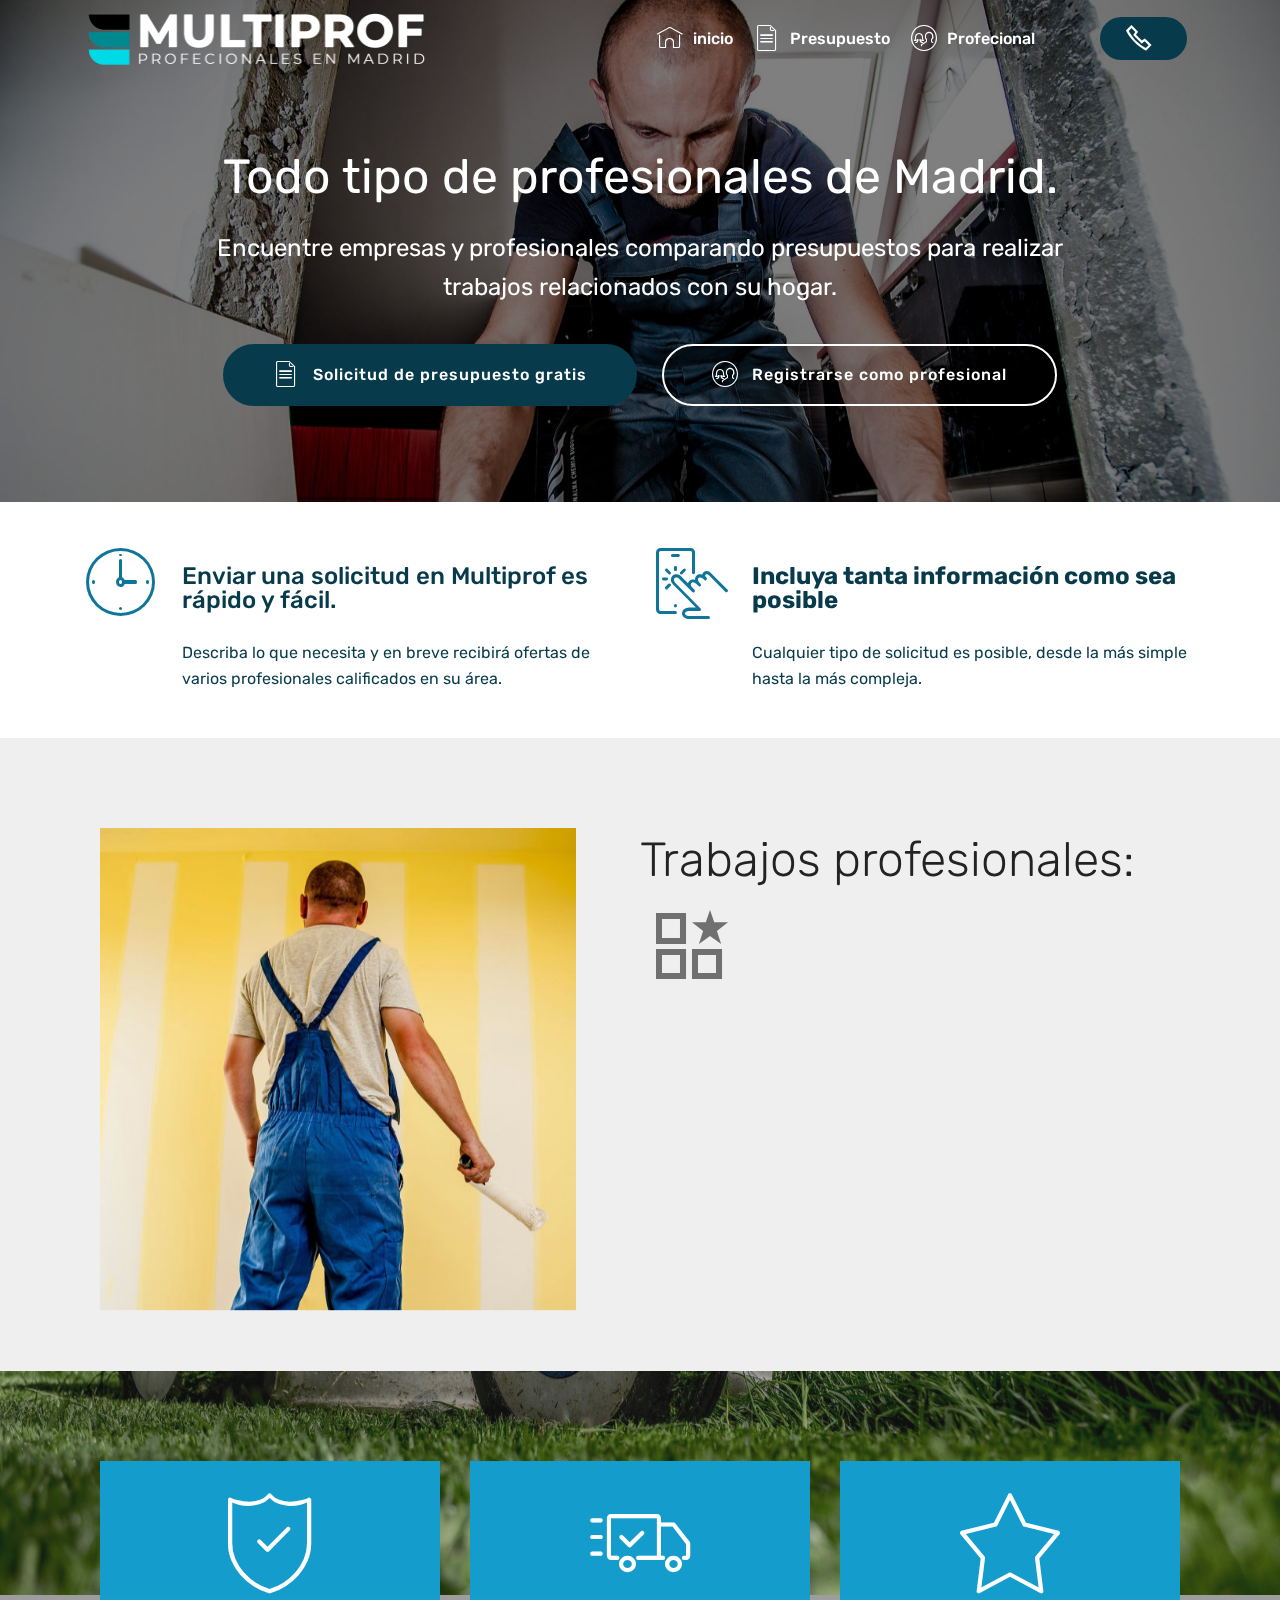
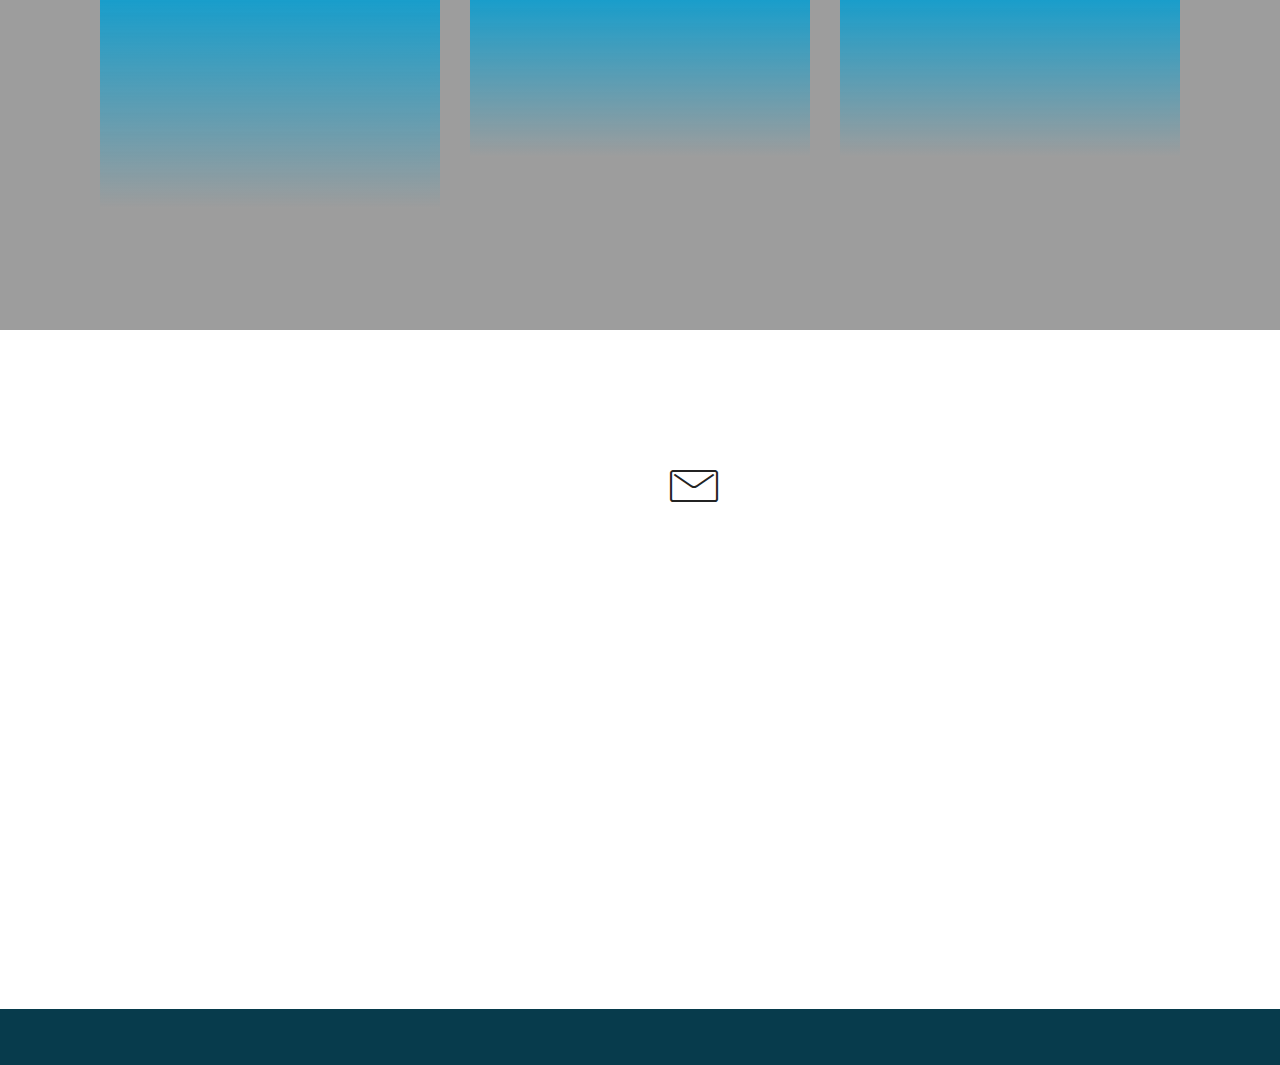
==== index.html @ d4f6ae29 "create github pages" ====
<!DOCTYPE html>
<html >
<head>
  <!-- Site made with Mobirise Website Builder v4.8.6, https://mobirise.com -->
  <meta charset="UTF-8">
  <meta http-equiv="X-UA-Compatible" content="IE=edge">
  <meta name="generator" content="Mobirise v4.8.6, mobirise.com">
  <meta name="viewport" content="width=device-width, initial-scale=1, minimum-scale=1">
  <link rel="shortcut icon" href="assets/images/white-multiprof-708x122.png" type="image/x-icon">
  <meta name="description" content="">
  <title>index</title>
  <link rel="stylesheet" href="assets/web/assets/mobirise-icons2/mobirise2.css">
  <link rel="stylesheet" href="assets/web/assets/mobirise-icons/mobirise-icons.css">
  <link rel="stylesheet" href="assets/tether/tether.min.css">
  <link rel="stylesheet" href="assets/bootstrap/css/bootstrap.min.css">
  <link rel="stylesheet" href="assets/bootstrap/css/bootstrap-grid.min.css">
  <link rel="stylesheet" href="assets/bootstrap/css/bootstrap-reboot.min.css">
  <link rel="stylesheet" href="assets/dropdown/css/style.css">
  <link rel="stylesheet" href="assets/animatecss/animate.min.css">
  <link rel="stylesheet" href="assets/theme/css/style.css">
  <link rel="stylesheet" href="assets/mobirise/css/mbr-additional.css" type="text/css">
  
  
  
</head>
<body>
  <section class="menu cid-ravF8zpyHL" once="menu" id="menu1-9">

    

    <nav class="navbar navbar-expand beta-menu navbar-dropdown align-items-center navbar-toggleable-sm bg-color transparent">
        <button class="navbar-toggler navbar-toggler-right" type="button" data-toggle="collapse" data-target="#navbarSupportedContent" aria-controls="navbarSupportedContent" aria-expanded="false" aria-label="Toggle navigation">
            <div class="hamburger">
                <span></span>
                <span></span>
                <span></span>
                <span></span>
            </div>
        </button>
        <div class="menu-logo">
            <div class="navbar-brand">
                <span class="navbar-logo">
                    <a href="index.html">
                         <img src="assets/images/white-multiprof-708x122.png" alt="Mobirise" title="" style="height: 3.8rem;">
                    </a>
                </span>
                
            </div>
        </div>
        <div class="collapse navbar-collapse" id="navbarSupportedContent">
            <ul class="navbar-nav nav-dropdown" data-app-modern-menu="true"><li class="nav-item">
                    <a class="nav-link link text-white display-4" href="index.html">
                        <span class="mbri-home mbr-iconfont mbr-iconfont-btn"></span>
                        inicio</a>
                </li>
                <li class="nav-item">
                    <a class="nav-link link text-white display-4" href="presupuesto.html"><span class="mbri-file mbr-iconfont mbr-iconfont-btn"></span>
                        Presupuesto</a>
                </li><li class="nav-item"><a class="nav-link link text-white display-4" href="page2.html"><span class="mbri-users mbr-iconfont mbr-iconfont-btn"></span>
                        Profecional</a></li><li class="nav-item"><a class="nav-link link text-white display-4" href="https://mobirise.co">
                        </a></li><li class="nav-item"><a class="nav-link link text-white display-4" href="https://mobirise.co">
                        </a></li></ul>
            <div class="navbar-buttons mbr-section-btn"><a class="btn btn-sm btn-primary display-4" href="tel:+34667528839"><span class="mobi-mbri mobi-mbri-phone mbr-iconfont mbr-iconfont-btn"></span></a></div>
        </div>
    </nav>
</section>

<section class="engine"><a href="https://mobirise.info/f">simple website maker</a></section><section class="header1 cid-ravFiZVpoq mbr-parallax-background" id="header1-a">

    

    <div class="mbr-overlay" style="opacity: 0.5; background-color: rgb(0, 0, 0);">
    </div>

    <div class="container">
        <div class="row justify-content-md-center">
            <div class="mbr-white col-md-10">
                <h1 class="mbr-section-title align-center mbr-bold pb-3 mbr-fonts-style display-2"><div><span style="font-weight: normal;"><br></span></div><div><span style="font-weight: normal;">Todo tipo de profesionales de Madrid.</span></div></h1>
                
                <p class="mbr-text align-center pb-3 mbr-fonts-style display-5">Encuentre empresas y profesionales comparando presupuestos para realizar trabajos relacionados con su hogar.<br></p>
                <div class="mbr-section-btn align-center"><a class="btn btn-md btn-primary display-4" href="presupuesto.html"><span class="mbri-file mbr-iconfont mbr-iconfont-btn"></span>
                        Solicitud de presupuesto gratis</a>
                    <a class="btn btn-md btn-white-outline display-4" href="page2.html"><span class="mbri-users mbr-iconfont mbr-iconfont-btn"></span>Registrarse como profesional</a></div>
            </div>
        </div>
    </div>

</section>

<section class="features9 cid-ravZi5oz37" id="features9-h">

    

    
    <div class="container">
        <div class="row justify-content-center">
            <div class="card p-3 col-12 col-md-6">
                <div class="media-container-row">
                    <div class="card-img pr-2">
                        <span class="mbr-iconfont mbri-clock" style="color: rgb(15, 118, 153); fill: rgb(15, 118, 153);"></span>
                    </div>
                    <div class="card-box">
                        <h4 class="card-title py-3 mbr-fonts-style display-5">Enviar una solicitud en Multiprof es rápido y fácil.&nbsp;</h4>
                        <p class="mbr-text mbr-fonts-style display-7">Describa lo que necesita y en breve recibirá ofertas de varios profesionales calificados en su área.&nbsp;<br></p>
                    </div>
                </div>
            </div>

            <div class="card p-3 col-12 col-md-6">
                <div class="media-container-row">
                    <div class="card-img pr-2">
                        <span class="mbr-iconfont mbri-touch" style="color: rgb(15, 118, 153); fill: rgb(15, 118, 153);"></span>
                    </div>
                    <div class="card-box">
                        <h4 class="card-title py-3 mbr-fonts-style display-5"><strong>Incluya tanta información como sea posible</strong></h4>
                        <p class="mbr-text mbr-fonts-style display-7">Cualquier tipo de solicitud es posible, desde la más simple hasta la más compleja.&nbsp;<br></p>
                    </div>
                </div>
            </div>

            

            
        </div>
    </div>
</section>

<section class="features11 cid-ravZlpnVxg" id="features11-i">

    

    

    <div class="container">   
        <div class="col-md-12">
            <div class="media-container-row">
                <div class="mbr-figure" style="width: 50%;">
                    <img src="assets/images/mbr-952x615.jpg" alt="Mobirise" title="">
                </div>
                <div class=" align-left aside-content">
                    <h2 class="mbr-title pt-2 mbr-fonts-style display-2">Trabajos profesionales:</h2>
                    <div class="mbr-section-text">
                        
                    </div>

                    <div class="block-content">
                        <div class="card p-3 pr-3">
                            <div class="media">
                                <div class=" align-self-center card-img pb-3">
                                    <span class="mbr-iconfont mobi-mbri-features mobi-mbri"></span>
                                </div>     
                                <div class="media-body">
                                    <h4 class="card-title mbr-fonts-style display-7">Encuentra al profecional indicado en:</h4>
                                </div>
                            </div>                

                            <div class="card-box">
                                <p class="block-text mbr-fonts-style display-4">- Alarmas antirrobo y videovigilancia.<br>- Cuarto de baño<br>- Cartongessista<br>- Cocina<br>- Demolición<br>- Construcción<br>- Electricista<br>- Carpintero<br>- Jardinero<br>- Pintor<br>- Accesorios y ventanas<br>- Aislamiento<br>- Piso<br>- Renovación de fachadas<br>- Reparacion de techos<br>- Tapicero<br>- Termoidraulica<br></p>
                            </div>
                        </div>

                        
                    </div>
                </div>
            </div>
        </div> 
    </div>          
</section>

<section class="features8 cid-raBNywksFl mbr-parallax-background" id="features8-p">

    

    <div class="mbr-overlay" style="opacity: 0.4; background-color: rgb(35, 35, 35);">
    </div>

    <div class="container">
        <div class="media-container-row">

            <div class="card  col-12 col-md-6 col-lg-4">
                <div class="card-img">
                    <span class="mbr-iconfont mbri-protect"></span>
                </div>
                <div class="card-box align-center">
                    <h4 class="card-title mbr-fonts-style display-7">
                        Profesional</h4>
                    <p class="mbr-text mbr-fonts-style display-7">
                       Los profesionales son cuidadosamente seleccionados por su seriedad en la realización del trabajo.</p>
                    
                </div>
            </div>

            <div class="card  col-12 col-md-6 col-lg-4">
                <div class="card-img">
                    <span class="mbr-iconfont mbri-delivery"></span>
                </div>
                <div class="card-box align-center">
                    <h4 class="card-title mbr-fonts-style display-7">
                        Confiable</h4>
                    <p class="mbr-text mbr-fonts-style display-7">
                       Los profesionales serán elegidos por el máximo de confianza y seriedad.</p>
                    
                </div>
            </div>

            <div class="card  col-12 col-md-6 col-lg-4">
                <div class="card-img">
                    <span class="mbr-iconfont mbri-star"></span>
                </div>
                <div class="card-box align-center">
                    <h4 class="card-title mbr-fonts-style display-7">
                        Rápido</h4>
                    <p class="mbr-text mbr-fonts-style display-7">
                       El trabajo a realizar en el menor tiempo posible.</p>
                    
                </div>
            </div>

            
        </div>
    </div>
</section>

<section class="mbr-section form4 cid-raBNIhVl1e" id="form4-q">

    

    
    <div class="container">
        <div class="row">
            <div class="col-md-6">
                <div class="google-map"><iframe frameborder="0" style="border:0" src="https://www.google.com/maps/embed/v1/place?key=AIzaSyA0Dx_boXQiwvdz8sJHoYeZNVTdoWONYkU&amp;q=place_id:ChIJpSqYjtSJQQ0RJ4TZ8tVjGpc" allowfullscreen=""></iframe></div>
            </div>
            <div class="col-md-6">
                <h2 class="pb-3 align-left mbr-fonts-style display-2">
                    Contáctenos
                </h2>
                <div>
                    <div class="icon-block pb-3">
                        <span class="icon-block__icon">
                            <span class="mbri-letter mbr-iconfont"></span>
                        </span>
                        <h4 class="icon-block__title align-left mbr-fonts-style display-5">No dudes en contactar con nosotros.</h4>
                    </div>
                    <div class="icon-contacts pb-3">
                        <h5 class="align-left mbr-fonts-style display-7"><div><span style="color: inherit; font-size: 1rem;">Listo para ofertas!</span><br></div></h5>
                        <p class="mbr-text align-left mbr-fonts-style display-7">Teléfono: + (34) 667 528 839</p>
                    </div>
                </div>
                <div data-form-type="formoid">
                    <div data-form-alert="" hidden="">Gracias por rellenar el formulario!</div>
                    <form class="block mbr-form" action="https://mobirise.com/" method="post" data-form-title="Mobirise Form"><input type="hidden" name="email" data-form-email="true" value="nBAPAzqm36oYyO0JkZ1UBFR3EyObg1us1wJrKLKui6TzpTIpAREQIe6vHieNfJgqJj5d2EZneVnFyfc4P3wOmp6+SoF00QwFEa0c1LELG3ykVkNiEE/HsOOZInljk+P8">
                        <div class="row">
                            <div class="col-md-6 multi-horizontal" data-for="name">
                                <input type="text" class="form-control input" name="name" data-form-field="Name" placeholder="Nombre" required="" id="name-form4-q">
                            </div>
                            <div class="col-md-6 multi-horizontal" data-for="phone">
                                <input type="text" class="form-control input" name="phone" data-form-field="Phone" placeholder="Teléfono" required="" id="phone-form4-q">
                            </div>
                            <div class="col-md-12" data-for="email">
                                <input type="text" class="form-control input" name="email" data-form-field="Email" placeholder="Email" required="" id="email-form4-q">
                            </div>
                            <div class="col-md-12" data-for="message">
                                <textarea class="form-control input" name="message" rows="3" data-form-field="Message" placeholder="Mensaje" style="resize:none" id="message-form4-q"></textarea>
                            </div>
                            <div class="input-group-btn col-md-12" style="margin-top: 10px;"><button href="" type="submit" class="btn btn-primary btn-form display-4">CONTACTAR</button></div>
                        </div>
                    </form>
                </div>
            </div>
        </div>
    </div>
</section>

<section once="" class="cid-raBROxVXoE" id="footer6-r">

    

    

    <div class="container">
        <div class="media-container-row align-center mbr-white">
            <div class="col-12">
                <p class="mbr-text mb-0 mbr-fonts-style display-7">
                    © Copyright 2019 MILTIPROF Madrid - Todos los derechos reservados.</p>
            </div>
        </div>
    </div>
</section>


  <script src="assets/web/assets/jquery/jquery.min.js"></script>
  <script src="assets/popper/popper.min.js"></script>
  <script src="assets/tether/tether.min.js"></script>
  <script src="assets/bootstrap/js/bootstrap.min.js"></script>
  <script src="assets/dropdown/js/script.min.js"></script>
  <script src="assets/touchswipe/jquery.touch-swipe.min.js"></script>
  <script src="assets/viewportchecker/jquery.viewportchecker.js"></script>
  <script src="assets/parallax/jarallax.min.js"></script>
  <script src="assets/smoothscroll/smooth-scroll.js"></script>
  <script src="assets/theme/js/script.js"></script>
  <script src="assets/formoid/formoid.min.js"></script>
  
  
  <input name="animation" type="hidden">
   <div id="scrollToTop" class="scrollToTop mbr-arrow-up"><a style="text-align: center;"><i></i></a></div>
  </body>
</html>
---- assets/web/assets/mobirise-icons2/mobirise2.css ----
@font-face {
  font-family: 'Moririse2';
  src:  url('mobirise2.eot?f2bix4');
  src:  url('mobirise2.eot?f2bix4#iefix') format('embedded-opentype'),
    url('mobirise2.ttf?f2bix4') format('truetype'),
    url('mobirise2.woff?f2bix4') format('woff'),
    url('mobirise2.svg?f2bix4#mobirise2') format('svg');
  font-weight: normal;
  font-style: normal;
}

[class^="mobi-"], [class*=" mobi-"] {
  /* use !important to prevent issues with browser extensions that change fonts */
  font-family: 'Moririse2' !important;
  speak: none;
  font-style: normal;
  font-weight: normal;
  font-variant: normal;
  text-transform: none;
  line-height: 1;

  /* Better Font Rendering =========== */
  -webkit-font-smoothing: antialiased;
  -moz-osx-font-smoothing: grayscale;
}

.mobi-mbri-add-submenu:before {
  content: "\e900";
}
.mobi-mbri-alert:before {
  content: "\e901";
}
.mobi-mbri-align-center:before {
  content: "\e902";
}
.mobi-mbri-align-justify:before {
  content: "\e903";
}
.mobi-mbri-align-left:before {
  content: "\e904";
}
.mobi-mbri-align-right:before {
  content: "\e905";
}
.mobi-mbri-android:before {
  content: "\e906";
}
.mobi-mbri-apple:before {
  content: "\e907";
}
.mobi-mbri-arrow-down:before {
  content: "\e908";
}
.mobi-mbri-arrow-next:before {
  content: "\e909";
}
.mobi-mbri-arrow-prev:before {
  content: "\e90a";
}
.mobi-mbri-arrow-up:before {
  content: "\e90b";
}
.mobi-mbri-bold:before {
  content: "\e90c";
}
.mobi-mbri-bookmark:before {
  content: "\e90d";
}
.mobi-mbri-bootstrap:before {
  content: "\e90e";
}
.mobi-mbri-briefcase:before {
  content: "\e90f";
}
.mobi-mbri-browse:before {
  content: "\e910";
}
.mobi-mbri-bulleted-list:before {
  content: "\e911";
}
.mobi-mbri-calendar:before {
  content: "\e912";
}
.mobi-mbri-camera:before {
  content: "\e913";
}
.mobi-mbri-cart-add:before {
  content: "\e914";
}
.mobi-mbri-cart-full:before {
  content: "\e915";
}
.mobi-mbri-cash:before {
  content: "\e916";
}
.mobi-mbri-change-style:before {
  content: "\e917";
}
.mobi-mbri-chat:before {
  content: "\e918";
}
.mobi-mbri-clock:before {
  content: "\e919";
}
.mobi-mbri-close:before {
  content: "\e91a";
}
.mobi-mbri-cloud:before {
  content: "\e91b";
}
.mobi-mbri-code:before {
  content: "\e91c";
}
.mobi-mbri-contact-form:before {
  content: "\e91d";
}
.mobi-mbri-credit-card:before {
  content: "\e91e";
}
.mobi-mbri-cursor-click:before {
  content: "\e91f";
}
.mobi-mbri-cust-feedback:before {
  content: "\e920";
}
.mobi-mbri-database:before {
  content: "\e921";
}
.mobi-mbri-delivery:before {
  content: "\e922";
}
.mobi-mbri-desktop:before {
  content: "\e923";
}
.mobi-mbri-devices:before {
  content: "\e924";
}
.mobi-mbri-down:before {
  content: "\e925";
}
.mobi-mbri-download-2:before {
  content: "\e926";
}
.mobi-mbri-download:before {
  content: "\e927";
}
.mobi-mbri-drag-n-drop-2:before {
  content: "\e928";
}
.mobi-mbri-drag-n-drop:before {
  content: "\e929";
}
.mobi-mbri-edit-2:before {
  content: "\e92a";
}
.mobi-mbri-edit:before {
  content: "\e92b";
}
.mobi-mbri-error:before {
  content: "\e92c";
}
.mobi-mbri-extension:before {
  content: "\e92d";
}
.mobi-mbri-features:before {
  content: "\e92e";
}
.mobi-mbri-file:before {
  content: "\e92f";
}
.mobi-mbri-flag:before {
  content: "\e930";
}
.mobi-mbri-folder:before {
  content: "\e931";
}
.mobi-mbri-gift:before {
  content: "\e932";
}
.mobi-mbri-github:before {
  content: "\e933";
}
.mobi-mbri-globe-2:before {
  content: "\e934";
}
.mobi-mbri-globe:before {
  content: "\e935";
}
.mobi-mbri-growing-chart:before {
  content: "\e936";
}
.mobi-mbri-hearth:before {
  content: "\e937";
}
.mobi-mbri-help:before {
  content: "\e938";
}
.mobi-mbri-home:before {
  content: "\e939";
}
.mobi-mbri-hot-cup:before {
  content: "\e93a";
}
.mobi-mbri-idea:before {
  content: "\e93b";
}
.mobi-mbri-image-gallery:before {
  content: "\e93c";
}
.mobi-mbri-image-slider:before {
  content: "\e93d";
}
.mobi-mbri-info:before {
  content: "\e93e";
}
.mobi-mbri-italic:before {
  content: "\e93f";
}
.mobi-mbri-key:before {
  content: "\e940";
}
.mobi-mbri-laptop:before {
  content: "\e941";
}
.mobi-mbri-layers:before {
  content: "\e942";
}
.mobi-mbri-left-right:before {
  content: "\e943";
}
.mobi-mbri-left:before {
  content: "\e944";
}
.mobi-mbri-letter:before {
  content: "\e945";
}
.mobi-mbri-like:before {
  content: "\e946";
}
.mobi-mbri-link:before {
  content: "\e947";
}
.mobi-mbri-lock:before {
  content: "\e948";
}
.mobi-mbri-login:before {
  content: "\e949";
}
.mobi-mbri-logout:before {
  content: "\e94a";
}
.mobi-mbri-magic-stick:before {
  content: "\e94b";
}
.mobi-mbri-map-pin:before {
  content: "\e94c";
}
.mobi-mbri-menu:before {
  content: "\e94d";
}
.mobi-mbri-mobile-2:before {
  content: "\e94e";
}
.mobi-mbri-mobile-horizontal:before {
  content: "\e94f";
}
.mobi-mbri-mobile:before {
  content: "\e950";
}
.mobi-mbri-mobirise:before {
  content: "\e951";
}
.mobi-mbri-more-horizontal:before {
  content: "\e952";
}
.mobi-mbri-more-vertical:before {
  content: "\e953";
}
.mobi-mbri-music:before {
  content: "\e954";
}
.mobi-mbri-new-file:before {
  content: "\e955";
}
.mobi-mbri-numbered-list:before {
  content: "\e956";
}
.mobi-mbri-opened-folder:before {
  content: "\e957";
}
.mobi-mbri-pages:before {
  content: "\e958";
}
.mobi-mbri-paper-plane:before {
  content: "\e959";
}
.mobi-mbri-paperclip:before {
  content: "\e95a";
}
.mobi-mbri-phone:before {
  content: "\e95b";
}
.mobi-mbri-photo:before {
  content: "\e95c";
}
.mobi-mbri-photos:before {
  content: "\e95d";
}
.mobi-mbri-pin:before {
  content: "\e95e";
}
.mobi-mbri-play:before {
  content: "\e95f";
}
.mobi-mbri-plus:before {
  content: "\e960";
}
.mobi-mbri-preview:before {
  content: "\e961";
}
.mobi-mbri-print:before {
  content: "\e962";
}
.mobi-mbri-protect:before {
  content: "\e963";
}
.mobi-mbri-question:before {
  content: "\e964";
}
.mobi-mbri-quote-left:before {
  content: "\e965";
}
.mobi-mbri-quote-right:before {
  content: "\e966";
}
.mobi-mbri-redo:before {
  content: "\e967";
}
.mobi-mbri-refresh:before {
  content: "\e968";
}
.mobi-mbri-responsive-2:before {
  content: "\e969";
}
.mobi-mbri-responsive:before {
  content: "\e96a";
}
.mobi-mbri-right:before {
  content: "\e96b";
}
.mobi-mbri-rocket:before {
  content: "\e96c";
}
.mobi-mbri-sad-face:before {
  content: "\e96d";
}
.mobi-mbri-sale:before {
  content: "\e96e";
}
.mobi-mbri-save:before {
  content: "\e96f";
}
.mobi-mbri-search:before {
  content: "\e970";
}
.mobi-mbri-setting-2:before {
  content: "\e971";
}
.mobi-mbri-setting-3:before {
  content: "\e972";
}
.mobi-mbri-setting:before {
  content: "\e973";
}
.mobi-mbri-share:before {
  content: "\e974";
}
.mobi-mbri-shopping-bag:before {
  content: "\e975";
}
.mobi-mbri-shopping-basket:before {
  content: "\e976";
}
.mobi-mbri-shopping-cart:before {
  content: "\e977";
}
.mobi-mbri-sites:before {
  content: "\e978";
}
.mobi-mbri-smile-face:before {
  content: "\e979";
}
.mobi-mbri-speed:before {
  content: "\e97a";
}
.mobi-mbri-star:before {
  content: "\e97b";
}
.mobi-mbri-success:before {
  content: "\e97c";
}
.mobi-mbri-sun:before {
  content: "\e97d";
}
.mobi-mbri-sun2:before {
  content: "\e97e";
}
.mobi-mbri-tablet-vertical:before {
  content: "\e97f";
}
.mobi-mbri-tablet:before {
  content: "\e980";
}
.mobi-mbri-target:before {
  content: "\e981";
}
.mobi-mbri-timer:before {
  content: "\e982";
}
.mobi-mbri-to-ftp:before {
  content: "\e983";
}
.mobi-mbri-to-local-drive:before {
  content: "\e984";
}
.mobi-mbri-touch-swipe:before {
  content: "\e985";
}
.mobi-mbri-touch:before {
  content: "\e986";
}
.mobi-mbri-trash:before {
  content: "\e987";
}
.mobi-mbri-underline:before {
  content: "\e988";
}
.mobi-mbri-undo:before {
  content: "\e989";
}
.mobi-mbri-unlink:before {
  content: "\e98a";
}
.mobi-mbri-unlock:before {
  content: "\e98b";
}
.mobi-mbri-up-down:before {
  content: "\e98c";
}
.mobi-mbri-up:before {
  content: "\e98d";
}
.mobi-mbri-update:before {
  content: "\e98e";
}
.mobi-mbri-upload-2:before {
  content: "\e98f";
}
.mobi-mbri-upload:before {
  content: "\e990";
}
.mobi-mbri-user-2:before {
  content: "\e991";
}
.mobi-mbri-user:before {
  content: "\e992";
}
.mobi-mbri-users:before {
  content: "\e993";
}
.mobi-mbri-video-play:before {
  content: "\e994";
}
.mobi-mbri-video:before {
  content: "\e995";
}
.mobi-mbri-watch:before {
  content: "\e996";
}
.mobi-mbri-website-theme-2:before {
  content: "\e997";
}
.mobi-mbri-website-theme:before {
  content: "\e998";
}
.mobi-mbri-wifi:before {
  content: "\e999";
}
.mobi-mbri-windows:before {
  content: "\e99a";
}
.mobi-mbri-zoom-in:before {
  content: "\e99b";
}
.mobi-mbri-zoom-out:before {
  content: "\e99c";
}
---- assets/web/assets/mobirise-icons/mobirise-icons.css ----
@font-face {
  font-family: 'MobiriseIcons';
  src:  url('mobirise-icons.eot?spat4u');
  src:  url('mobirise-icons.eot?spat4u#iefix') format('embedded-opentype'),
    url('mobirise-icons.ttf?spat4u') format('truetype'),
    url('mobirise-icons.woff?spat4u') format('woff'),
    url('mobirise-icons.svg?spat4u#MobiriseIcons') format('svg');
  font-weight: normal;
  font-style: normal;
}

[class^="mbri-"], [class*=" mbri-"] {
  /* use !important to prevent issues with browser extensions that change fonts */
  font-family: MobiriseIcons !important;
  speak: none;
  font-style: normal;
  font-weight: normal;
  font-variant: normal;
  text-transform: none;
  line-height: 1;

  /* Better Font Rendering =========== */
  -webkit-font-smoothing: antialiased;
  -moz-osx-font-smoothing: grayscale;
}

.mbri-add-submenu:before {
  content: "\e900";
}
.mbri-alert:before {
  content: "\e901";
}
.mbri-align-center:before {
  content: "\e902";
}
.mbri-align-justify:before {
  content: "\e903";
}
.mbri-align-left:before {
  content: "\e904";
}
.mbri-align-right:before {
  content: "\e905";
}
.mbri-android:before {
  content: "\e906";
}
.mbri-apple:before {
  content: "\e907";
}
.mbri-arrow-down:before {
  content: "\e908";
}
.mbri-arrow-next:before {
  content: "\e909";
}
.mbri-arrow-prev:before {
  content: "\e90a";
}
.mbri-arrow-up:before {
  content: "\e90b";
}
.mbri-bold:before {
  content: "\e90c";
}
.mbri-bookmark:before {
  content: "\e90d";
}
.mbri-bootstrap:before {
  content: "\e90e";
}
.mbri-briefcase:before {
  content: "\e90f";
}
.mbri-browse:before {
  content: "\e910";
}
.mbri-bulleted-list:before {
  content: "\e911";
}
.mbri-calendar:before {
  content: "\e912";
}
.mbri-camera:before {
  content: "\e913";
}
.mbri-cart-add:before {
  content: "\e914";
}
.mbri-cart-full:before {
  content: "\e915";
}
.mbri-cash:before {
  content: "\e916";
}
.mbri-change-style:before {
  content: "\e917";
}
.mbri-chat:before {
  content: "\e918";
}
.mbri-clock:before {
  content: "\e919";
}
.mbri-close:before {
  content: "\e91a";
}
.mbri-cloud:before {
  content: "\e91b";
}
.mbri-code:before {
  content: "\e91c";
}
.mbri-contact-form:before {
  content: "\e91d";
}
.mbri-credit-card:before {
  content: "\e91e";
}
.mbri-cursor-click:before {
  content: "\e91f";
}
.mbri-cust-feedback:before {
  content: "\e920";
}
.mbri-database:before {
  content: "\e921";
}
.mbri-delivery:before {
  content: "\e922";
}
.mbri-desktop:before {
  content: "\e923";
}
.mbri-devices:before {
  content: "\e924";
}
.mbri-down:before {
  content: "\e925";
}
.mbri-download:before {
  content: "\e989";
}
.mbri-drag-n-drop:before {
  content: "\e927";
}
.mbri-drag-n-drop2:before {
  content: "\e928";
}
.mbri-edit:before {
  content: "\e929";
}
.mbri-edit2:before {
  content: "\e92a";
}
.mbri-error:before {
  content: "\e92b";
}
.mbri-extension:before {
  content: "\e92c";
}
.mbri-features:before {
  content: "\e92d";
}
.mbri-file:before {
  content: "\e92e";
}
.mbri-flag:before {
  content: "\e92f";
}
.mbri-folder:before {
  content: "\e930";
}
.mbri-gift:before {
  content: "\e931";
}
.mbri-github:before {
  content: "\e932";
}
.mbri-globe:before {
  content: "\e933";
}
.mbri-globe-2:before {
  content: "\e934";
}
.mbri-growing-chart:before {
  content: "\e935";
}
.mbri-hearth:before {
  content: "\e936";
}
.mbri-help:before {
  content: "\e937";
}
.mbri-home:before {
  content: "\e938";
}
.mbri-hot-cup:before {
  content: "\e939";
}
.mbri-idea:before {
  content: "\e93a";
}
.mbri-image-gallery:before {
  content: "\e93b";
}
.mbri-image-slider:before {
  content: "\e93c";
}
.mbri-info:before {
  content: "\e93d";
}
.mbri-italic:before {
  content: "\e93e";
}
.mbri-key:before {
  content: "\e93f";
}
.mbri-laptop:before {
  content: "\e940";
}
.mbri-layers:before {
  content: "\e941";
}
.mbri-left-right:before {
  content: "\e942";
}
.mbri-left:before {
  content: "\e943";
}
.mbri-letter:before {
  content: "\e944";
}
.mbri-like:before {
  content: "\e945";
}
.mbri-link:before {
  content: "\e946";
}
.mbri-lock:before {
  content: "\e947";
}
.mbri-login:before {
  content: "\e948";
}
.mbri-logout:before {
  content: "\e949";
}
.mbri-magic-stick:before {
  content: "\e94a";
}
.mbri-map-pin:before {
  content: "\e94b";
}
.mbri-menu:before {
  content: "\e94c";
}
.mbri-mobile:before {
  content: "\e94d";
}
.mbri-mobile2:before {
  content: "\e94e";
}
.mbri-mobirise:before {
  content: "\e94f";
}
.mbri-more-horizontal:before {
  content: "\e950";
}
.mbri-more-vertical:before {
  content: "\e951";
}
.mbri-music:before {
  content: "\e952";
}
.mbri-new-file:before {
  content: "\e953";
}
.mbri-numbered-list:before {
  content: "\e954";
}
.mbri-opened-folder:before {
  content: "\e955";
}
.mbri-pages:before {
  content: "\e956";
}
.mbri-paper-plane:before {
  content: "\e957";
}
.mbri-paperclip:before {
  content: "\e958";
}
.mbri-photo:before {
  content: "\e959";
}
.mbri-photos:before {
  content: "\e95a";
}
.mbri-pin:before {
  content: "\e95b";
}
.mbri-play:before {
  content: "\e95c";
}
.mbri-plus:before {
  content: "\e95d";
}
.mbri-preview:before {
  content: "\e95e";
}
.mbri-print:before {
  content: "\e95f";
}
.mbri-protect:before {
  content: "\e960";
}
.mbri-question:before {
  content: "\e961";
}
.mbri-quote-left:before {
  content: "\e962";
}
.mbri-quote-right:before {
  content: "\e963";
}
.mbri-refresh:before {
  content: "\e964";
}
.mbri-responsive:before {
  content: "\e965";
}
.mbri-right:before {
  content: "\e966";
}
.mbri-rocket:before {
  content: "\e967";
}
.mbri-sad-face:before {
  content: "\e968";
}
.mbri-sale:before {
  content: "\e969";
}
.mbri-save:before {
  content: "\e96a";
}
.mbri-search:before {
  content: "\e96b";
}
.mbri-setting:before {
  content: "\e96c";
}
.mbri-setting2:before {
  content: "\e96d";
}
.mbri-setting3:before {
  content: "\e96e";
}
.mbri-share:before {
  content: "\e96f";
}
.mbri-shopping-bag:before {
  content: "\e970";
}
.mbri-shopping-basket:before {
  content: "\e971";
}
.mbri-shopping-cart:before {
  content: "\e972";
}
.mbri-sites:before {
  content: "\e973";
}
.mbri-smile-face:before {
  content: "\e974";
}
.mbri-speed:before {
  content: "\e975";
}
.mbri-star:before {
  content: "\e976";
}
.mbri-success:before {
  content: "\e977";
}
.mbri-sun:before {
  content: "\e978";
}
.mbri-sun2:before {
  content: "\e979";
}
.mbri-tablet:before {
  content: "\e97a";
}
.mbri-tablet-vertical:before {
  content: "\e97b";
}
.mbri-target:before {
  content: "\e97c";
}
.mbri-timer:before {
  content: "\e97d";
}
.mbri-to-ftp:before {
  content: "\e97e";
}
.mbri-to-local-drive:before {
  content: "\e97f";
}
.mbri-touch-swipe:before {
  content: "\e980";
}
.mbri-touch:before {
  content: "\e981";
}
.mbri-trash:before {
  content: "\e982";
}
.mbri-underline:before {
  content: "\e983";
}
.mbri-unlink:before {
  content: "\e984";
}
.mbri-unlock:before {
  content: "\e985";
}
.mbri-up-down:before {
  content: "\e986";
}
.mbri-up:before {
  content: "\e987";
}
.mbri-update:before {
  content: "\e988";
}
.mbri-upload:before {
 content: "\e926"; 
}
.mbri-user:before {
  content: "\e98a";
}
.mbri-user2:before {
  content: "\e98b";
}
.mbri-users:before {
  content: "\e98c";
}
.mbri-video:before {
  content: "\e98d";
}
.mbri-video-play:before {
  content: "\e98e";
}
.mbri-watch:before {
  content: "\e98f";
}
.mbri-website-theme:before {
  content: "\e990";
}
.mbri-wifi:before {
  content: "\e991";
}
.mbri-windows:before {
  content: "\e992";
}
.mbri-zoom-out:before {
  content: "\e993";
}
.mbri-redo:before {
  content: "\e994";
}
.mbri-undo:before {
  content: "\e995";
}
---- assets/dropdown/css/style.css ----
.navbar-dropdown {
  left: 0;
  padding: 0;
  position: absolute;
  right: 0;
  top: 0;
  transition: all 0.45s ease;
  z-index: 1030;
  background: #282828; }
  .navbar-dropdown .navbar-logo {
    margin-right: 0.8rem;
    transition: margin 0.3s ease-in-out;
    vertical-align: middle; }
    .navbar-dropdown .navbar-logo img {
      height: 3.125rem;
      transition: all 0.3s ease-in-out; }
    .navbar-dropdown .navbar-logo.mbr-iconfont {
      font-size: 3.125rem;
      line-height: 3.125rem; }
  .navbar-dropdown .navbar-caption {
    font-weight: 700;
    white-space: normal;
    vertical-align: -4px;
    line-height: 3.125rem !important; }
    .navbar-dropdown .navbar-caption, .navbar-dropdown .navbar-caption:hover {
      color: inherit;
      text-decoration: none; }
  .navbar-dropdown .mbr-iconfont + .navbar-caption {
    vertical-align: -1px; }
  .navbar-dropdown.navbar-fixed-top {
    position: fixed; }
  .navbar-dropdown .navbar-brand span {
    vertical-align: -4px; }
  .navbar-dropdown.bg-color.transparent {
    background: none; }
  .navbar-dropdown.navbar-short .navbar-brand {
    padding: 0.625rem 0; }
    .navbar-dropdown.navbar-short .navbar-brand span {
      vertical-align: -1px; }
  .navbar-dropdown.navbar-short .navbar-caption {
    line-height: 2.375rem !important;
    vertical-align: -2px; }
  .navbar-dropdown.navbar-short .navbar-logo {
    margin-right: 0.5rem; }
    .navbar-dropdown.navbar-short .navbar-logo img {
      height: 2.375rem; }
    .navbar-dropdown.navbar-short .navbar-logo.mbr-iconfont {
      font-size: 2.375rem;
      line-height: 2.375rem; }
  .navbar-dropdown.navbar-short .mbr-table-cell {
    height: 3.625rem; }
  .navbar-dropdown .navbar-close {
    left: 0.6875rem;
    position: fixed;
    top: 0.75rem;
    z-index: 1000; }
  .navbar-dropdown .hamburger-icon {
    content: "";
    display: inline-block;
    vertical-align: middle;
    width: 16px;
    -webkit-box-shadow: 0 -6px 0 1px #282828,0 0 0 1px #282828,0 6px 0 1px #282828;
    -moz-box-shadow: 0 -6px 0 1px #282828,0 0 0 1px #282828,0 6px 0 1px #282828;
    box-shadow: 0 -6px 0 1px #282828,0 0 0 1px #282828,0 6px 0 1px #282828; }

.dropdown-menu .dropdown-toggle[data-toggle="dropdown-submenu"]::after {
  border-bottom: 0.35em solid transparent;
  border-left: 0.35em solid;
  border-right: 0;
  border-top: 0.35em solid transparent;
  margin-left: 0.3rem; }

.dropdown-menu .dropdown-item:focus {
  outline: 0; }

.nav-dropdown {
  font-size: 0.75rem;
  font-weight: 500;
  height: auto !important; }
  .nav-dropdown .nav-btn {
    padding-left: 1rem; }
  .nav-dropdown .link {
    margin: .667em 1.667em;
    font-weight: 500;
    padding: 0;
    transition: color .2s ease-in-out; }
    .nav-dropdown .link.dropdown-toggle {
      margin-right: 2.583em; }
      .nav-dropdown .link.dropdown-toggle::after {
        margin-left: .25rem;
        border-top: 0.35em solid;
        border-right: 0.35em solid transparent;
        border-left: 0.35em solid transparent;
        border-bottom: 0; }
      .nav-dropdown .link.dropdown-toggle[aria-expanded="true"] {
        margin: 0;
        padding: 0.667em 3.263em  0.667em 1.667em; }
  .nav-dropdown .link::after,
  .nav-dropdown .dropdown-item::after {
    color: inherit; }
  .nav-dropdown .btn {
    font-size: 0.75rem;
    font-weight: 700;
    letter-spacing: 0;
    margin-bottom: 0;
    padding-left: 1.25rem;
    padding-right: 1.25rem; }
  .nav-dropdown .dropdown-menu {
    border-radius: 0;
    border: 0;
    left: 0;
    margin: 0;
    padding-bottom: 1.25rem;
    padding-top: 1.25rem;
    position: relative; }
  .nav-dropdown .dropdown-submenu {
    margin-left: 0.125rem;
    top: 0; }
  .nav-dropdown .dropdown-item {
    font-weight: 500;
    line-height: 2;
    padding: 0.3846em 4.615em 0.3846em 1.5385em;
    position: relative;
    transition: color .2s ease-in-out, background-color .2s ease-in-out; }
    .nav-dropdown .dropdown-item::after {
      margin-top: -0.3077em;
      position: absolute;
      right: 1.1538em;
      top: 50%; }
    .nav-dropdown .dropdown-item:focus, .nav-dropdown .dropdown-item:hover {
      background: none; }

@media (max-width: 767px) {
  .nav-dropdown.navbar-toggleable-sm {
    bottom: 0;
    display: none;
    left: 0;
    overflow-x: hidden;
    position: fixed;
    top: 0;
    transform: translateX(-100%);
    -ms-transform: translateX(-100%);
    -webkit-transform: translateX(-100%);
    width: 18.75rem;
    z-index: 999; } }
.nav-dropdown.navbar-toggleable-xl {
  bottom: 0;
  display: none;
  left: 0;
  overflow-x: hidden;
  position: fixed;
  top: 0;
  transform: translateX(-100%);
  -ms-transform: translateX(-100%);
  -webkit-transform: translateX(-100%);
  width: 18.75rem;
  z-index: 999; }

.nav-dropdown-sm {
  display: block !important;
  overflow-x: hidden;
  overflow: auto;
  padding-top: 3.875rem; }
  .nav-dropdown-sm::after {
    content: "";
    display: block;
    height: 3rem;
    width: 100%; }
  .nav-dropdown-sm.collapse.in ~ .navbar-close {
    display: block !important; }
  .nav-dropdown-sm.collapsing, .nav-dropdown-sm.collapse.in {
    transform: translateX(0);
    -ms-transform: translateX(0);
    -webkit-transform: translateX(0);
    transition: all 0.25s ease-out;
    -webkit-transition: all 0.25s ease-out;
    background: #282828; }
  .nav-dropdown-sm.collapsing[aria-expanded="false"] {
    transform: translateX(-100%);
    -ms-transform: translateX(-100%);
    -webkit-transform: translateX(-100%); }
  .nav-dropdown-sm .nav-item {
    display: block;
    margin-left: 0 !important;
    padding-left: 0; }
  .nav-dropdown-sm .link,
  .nav-dropdown-sm .dropdown-item {
    border-top: 1px dotted rgba(255, 255, 255, 0.1);
    font-size: 0.8125rem;
    line-height: 1.6;
    margin: 0 !important;
    padding: 0.875rem 2.4rem 0.875rem 1.5625rem !important;
    position: relative;
    white-space: normal; }
    .nav-dropdown-sm .link:focus, .nav-dropdown-sm .link:hover,
    .nav-dropdown-sm .dropdown-item:focus,
    .nav-dropdown-sm .dropdown-item:hover {
      background: rgba(0, 0, 0, 0.2) !important;
      color: #c0a375; }
  .nav-dropdown-sm .nav-btn {
    position: relative;
    padding: 1.5625rem 1.5625rem 0 1.5625rem; }
    .nav-dropdown-sm .nav-btn::before {
      border-top: 1px dotted rgba(255, 255, 255, 0.1);
      content: "";
      left: 0;
      position: absolute;
      top: 0;
      width: 100%; }
    .nav-dropdown-sm .nav-btn + .nav-btn {
      padding-top: 0.625rem; }
      .nav-dropdown-sm .nav-btn + .nav-btn::before {
        display: none; }
  .nav-dropdown-sm .btn {
    padding: 0.625rem 0; }
  .nav-dropdown-sm .dropdown-toggle[data-toggle="dropdown-submenu"]::after {
    margin-left: .25rem;
    border-top: 0.35em solid;
    border-right: 0.35em solid transparent;
    border-left: 0.35em solid transparent;
    border-bottom: 0; }
  .nav-dropdown-sm .dropdown-toggle[data-toggle="dropdown-submenu"][aria-expanded="true"]::after {
    border-top: 0;
    border-right: 0.35em solid transparent;
    border-left: 0.35em solid transparent;
    border-bottom: 0.35em solid; }
  .nav-dropdown-sm .dropdown-menu {
    margin: 0;
    padding: 0;
    position: relative;
    top: 0;
    left: 0;
    width: 100%;
    border: 0;
    float: none;
    border-radius: 0;
    background: none; }
  .nav-dropdown-sm .dropdown-submenu {
    left: 100%;
    margin-left: 0.125rem;
    margin-top: -1.25rem;
    top: 0; }

.navbar-toggleable-sm .nav-dropdown .dropdown-menu {
  position: absolute; }

.navbar-toggleable-sm .nav-dropdown .dropdown-submenu {
  left: 100%;
  margin-left: 0.125rem;
  margin-top: -1.25rem;
  top: 0; }

.navbar-toggleable-sm.opened .nav-dropdown .dropdown-menu {
  position: relative; }

.navbar-toggleable-sm.opened .nav-dropdown .dropdown-submenu {
  left: 0;
  margin-left: 00rem;
  margin-top: 0rem;
  top: 0; }

.is-builder .nav-dropdown.collapsing {
  transition: none !important; }

/*# sourceMappingURL=style.css.map */
---- assets/theme/css/style.css ----
/*!
 * Mobirise v4 theme (https://mobirise.com/)
 * Copyright 2017 Mobirise
 */section{background-color:#eeeeee}section,.container,.container-fluid{position:relative;word-wrap:break-word}a.mbr-iconfont:hover{text-decoration:none}.article .lead p,.article .lead ul,.article .lead ol,.article .lead pre,.article .lead blockquote{margin-bottom:0}a{font-style:normal;font-weight:400;cursor:pointer}a,a:hover{text-decoration:none}figure{margin-bottom:0}body{color:#232323}h1,h2,h3,h4,h5,h6,.h1,.h2,.h3,.h4,.h5,.h6,.display-1,.display-2,.display-3,.display-4{line-height:1;word-break:break-word;word-wrap:break-word}b,strong{font-weight:bold}blockquote{padding:10px 0 10px 20px;position:relative;border-left:2px solid;border-color:#ff3366}input:-webkit-autofill,input:-webkit-autofill:hover,input:-webkit-autofill:focus,input:-webkit-autofill:active{transition-delay:9999s;transition-property:background-color, color}textarea[type="hidden"]{display:none}body{position:relative}section{background-position:50% 50%;background-repeat:no-repeat;background-size:cover}section .mbr-background-video,section .mbr-background-video-preview{position:absolute;bottom:0;left:0;right:0;top:0}.hidden{visibility:hidden}.mbr-z-index20{z-index:20}/*! Base colors */.mbr-white{color:#ffffff}.mbr-black{color:#000000}.mbr-bg-white{background-color:#ffffff}.mbr-bg-black{background-color:#000000}/*! Text-aligns */.align-left{text-align:left}.align-center{text-align:center}.align-right{text-align:right}@media (max-width: 767px){.align-left,.align-center,.align-right,.mbr-section-btn,.mbr-section-title{text-align:center}}/*! Font-weight  */.mbr-light{font-weight:300}.mbr-regular{font-weight:400}.mbr-semibold{font-weight:500}.mbr-bold{font-weight:700}/*! Media  */.media-size-item{-webkit-flex:1 1 auto;-moz-flex:1 1 auto;-ms-flex:1 1 auto;-o-flex:1 1 auto;flex:1 1 auto}.media-content{-webkit-flex-basis:100%;flex-basis:100%}.media-container-row{display:-ms-flexbox;display:-webkit-flex;display:flex;-webkit-flex-direction:row;-ms-flex-direction:row;flex-direction:row;-webkit-flex-wrap:wrap;-ms-flex-wrap:wrap;flex-wrap:wrap;-webkit-justify-content:center;-ms-flex-pack:center;justify-content:center;-webkit-align-content:center;-ms-flex-line-pack:center;align-content:center;-webkit-align-items:start;-ms-flex-align:start;align-items:start}.media-container-row .media-size-item{width:400px}.media-container-column{display:-ms-flexbox;display:-webkit-flex;display:flex;-webkit-flex-direction:column;-ms-flex-direction:column;flex-direction:column;-webkit-flex-wrap:wrap;-ms-flex-wrap:wrap;flex-wrap:wrap;-webkit-justify-content:center;-ms-flex-pack:center;justify-content:center;-webkit-align-content:center;-ms-flex-line-pack:center;align-content:center;-webkit-align-items:stretch;-ms-flex-align:stretch;align-items:stretch}.media-container-column>*{width:100%}@media (min-width: 992px){.media-container-row{-webkit-flex-wrap:nowrap;-ms-flex-wrap:nowrap;flex-wrap:nowrap}}figure{overflow:hidden}figure[mbr-media-size]{transition:width 0.1s}.mbr-figure img,.mbr-figure iframe{display:block;width:100%}.card{background-color:transparent;border:none}.card-img{text-align:center;flex-shrink:0;-webkit-flex-shrink:0}.media{max-width:100%;margin:0 auto}.mbr-figure{-ms-flex-item-align:center;-ms-grid-row-align:center;-webkit-align-self:center;align-self:center}.media-container>div{max-width:100%}.mbr-figure img,.card-img img{width:100%}@media (max-width: 991px){.media-size-item{width:auto !important}.media{width:auto}.mbr-figure{width:100% !important}}/*! Buttons */.mbr-section-btn{margin-left:-.25rem;margin-right:-.25rem;font-size:0}nav .mbr-section-btn{margin-left:0rem;margin-right:0rem}/*! Btn icon margin */.btn .mbr-iconfont,.btn.btn-sm .mbr-iconfont{cursor:pointer;margin-right:0.5rem}.btn.btn-md .mbr-iconfont,.btn.btn-md .mbr-iconfont{margin-right:0.8rem}.mbr-regular{font-weight:400}.mbr-semibold{font-weight:500}.mbr-bold{font-weight:700}[type="submit"]{-webkit-appearance:none}/*! Full-screen */.mbr-fullscreen .mbr-overlay{min-height:100vh}.mbr-fullscreen{display:flex;display:-webkit-flex;display:-moz-flex;display:-ms-flex;display:-o-flex;align-items:center;-webkit-align-items:center;min-height:100vh;padding-top:3rem;padding-bottom:3rem}/*! Map */.map{height:25rem;position:relative}.map iframe{width:100%;height:100%}.form-asterisk{font-family:initial;position:absolute;top:-2px;font-weight:normal}/*! Scroll to top arrow */.mbr-arrow-up{bottom:25px;right:90px;position:fixed;text-align:right;z-index:5000;color:#ffffff;font-size:32px;transform:rotate(180deg);-webkit-transform:rotate(180deg)}.mbr-arrow-up a{background:rgba(0,0,0,0.2);border-radius:3px;color:#fff;display:inline-block;height:60px;width:60px;outline-style:none !important;position:relative;text-decoration:none;transition:all .3s ease-in-out;cursor:pointer;text-align:center}.mbr-arrow-up a:hover{background-color:rgba(0,0,0,0.4)}.mbr-arrow-up a i{line-height:60px}.mbr-arrow-up-icon{display:block;color:#fff}.mbr-arrow-up-icon::before{content:"\203a";display:inline-block;font-family:serif;font-size:32px;line-height:1;font-style:normal;position:relative;top:6px;left:-4px;-webkit-transform:rotate(-90deg);transform:rotate(-90deg)}/*! Arrow Down */.mbr-arrow{position:absolute;bottom:45px;left:50%;width:60px;height:60px;cursor:pointer;background-color:rgba(80,80,80,0.5);border-radius:50%;-webkit-transform:translateX(-50%);transform:translateX(-50%)}.mbr-arrow>a{display:inline-block;text-decoration:none;outline-style:none;-webkit-animation:arrowdown 1.7s ease-in-out infinite;animation:arrowdown 1.7s ease-in-out infinite}.mbr-arrow>a>i{position:absolute;top:-2px;left:15px;font-size:2rem}@keyframes arrowdown{0%{transform:translateY(0px);-webkit-transform:translateY(0px)}50%{transform:translateY(-5px);-webkit-transform:translateY(-5px)}100%{transform:translateY(0px);-webkit-transform:translateY(0px)}}@-webkit-keyframes arrowdown{0%{transform:translateY(0px);-webkit-transform:translateY(0px)}50%{transform:translateY(-5px);-webkit-transform:translateY(-5px)}100%{transform:translateY(0px);-webkit-transform:translateY(0px)}}@media (max-width: 500px){.mbr-arrow-up{left:50%;right:auto;transform:translateX(-50%) rotate(180deg);-webkit-transform:translateX(-50%) rotate(180deg)}}@keyframes gradient-animation{from{background-position:0% 100%;animation-timing-function:ease-in-out}to{background-position:100% 0%;animation-timing-function:ease-in-out}}@-webkit-keyframes gradient-animation{from{background-position:0% 100%;animation-timing-function:ease-in-out}to{background-position:100% 0%;animation-timing-function:ease-in-out}}.bg-gradient{background-size:200% 200%;animation:gradient-animation 5s infinite alternate;-webkit-animation:gradient-animation 5s infinite alternate}.menu .navbar-brand{display:-webkit-flex}.menu .navbar-brand span{display:flex;display:-webkit-flex}.menu .navbar-brand .navbar-caption-wrap{display:-webkit-flex}.menu .navbar-brand .navbar-logo img{display:-webkit-flex}@media (min-width: 768px) and (max-width: 991px){.menu .navbar-toggleable-sm .navbar-nav{display:-webkit-box;display:-webkit-flex;display:-ms-flexbox}}@media (min-width: 992px){.menu .navbar-nav.nav-dropdown{display:-webkit-flex}.menu .navbar-toggleable-sm .navbar-collapse{display:-webkit-flex !important}}.navbar{display:-webkit-flex;-webkit-flex-wrap:wrap;-webkit-align-items:center;-webkit-justify-content:space-between}.navbar-collapse{-webkit-flex-basis:100%;-webkit-flex-grow:1;-webkit-align-items:center}.nav-dropdown .link{padding:.667em 1.667em !important;margin:0 !important}.nav{display:-webkit-flex;-webkit-flex-wrap:wrap}.row{display:-webkit-flex;-webkit-flex-wrap:wrap}.justify-content-center{-webkit-justify-content:center}.form-inline{display:-webkit-flex;-webkit-flex-flow:row wrap;-webkit-align-items:center}.card-wrapper{flex:1;-webkit-flex:1}.carousel-control{display:-webkit-flex;-webkit-align-items:center;-webkit-justify-content:center}.carousel-controls{display:-webkit-flex}.media{display:-webkit-flex}
/*# sourceMappingURL=style.css.map */
.engine {
	position: absolute;
	text-indent: -2400px;
	text-align: center;
	padding: 0;
	top: 0;
	left: -2400px;
}
---- assets/mobirise/css/mbr-additional.css ----
@import url(https://fonts.googleapis.com/css?family=Rubik:300,300i,400,400i,500,500i,700,700i,900,900i);





body {
  font-style: normal;
  line-height: 1.5;
}
.mbr-section-title {
  font-style: normal;
  line-height: 1.2;
}
.mbr-section-subtitle {
  line-height: 1.3;
}
.mbr-text {
  font-style: normal;
  line-height: 1.6;
}
.display-1 {
  font-family: 'Rubik', sans-serif;
  font-size: 4.25rem;
}
.display-1 > .mbr-iconfont {
  font-size: 6.8rem;
}
.display-2 {
  font-family: 'Rubik', sans-serif;
  font-size: 3rem;
}
.display-2 > .mbr-iconfont {
  font-size: 4.8rem;
}
.display-4 {
  font-family: 'Rubik', sans-serif;
  font-size: 1rem;
}
.display-4 > .mbr-iconfont {
  font-size: 1.6rem;
}
.display-5 {
  font-family: 'Rubik', sans-serif;
  font-size: 1.5rem;
}
.display-5 > .mbr-iconfont {
  font-size: 2.4rem;
}
.display-7 {
  font-family: 'Rubik', sans-serif;
  font-size: 1rem;
}
.display-7 > .mbr-iconfont {
  font-size: 1.6rem;
}
/* ---- Fluid typography for mobile devices ---- */
/* 1.4 - font scale ratio ( bootstrap == 1.42857 ) */
/* 100vw - current viewport width */
/* (48 - 20)  48 == 48rem == 768px, 20 == 20rem == 320px(minimal supported viewport) */
/* 0.65 - min scale variable, may vary */
@media (max-width: 768px) {
  .display-1 {
    font-size: 3.4rem;
    font-size: calc( 2.1374999999999997rem + (4.25 - 2.1374999999999997) * ((100vw - 20rem) / (48 - 20)));
    line-height: calc( 1.4 * (2.1374999999999997rem + (4.25 - 2.1374999999999997) * ((100vw - 20rem) / (48 - 20))));
  }
  .display-2 {
    font-size: 2.4rem;
    font-size: calc( 1.7rem + (3 - 1.7) * ((100vw - 20rem) / (48 - 20)));
    line-height: calc( 1.4 * (1.7rem + (3 - 1.7) * ((100vw - 20rem) / (48 - 20))));
  }
  .display-4 {
    font-size: 0.8rem;
    font-size: calc( 1rem + (1 - 1) * ((100vw - 20rem) / (48 - 20)));
    line-height: calc( 1.4 * (1rem + (1 - 1) * ((100vw - 20rem) / (48 - 20))));
  }
  .display-5 {
    font-size: 1.2rem;
    font-size: calc( 1.175rem + (1.5 - 1.175) * ((100vw - 20rem) / (48 - 20)));
    line-height: calc( 1.4 * (1.175rem + (1.5 - 1.175) * ((100vw - 20rem) / (48 - 20))));
  }
}
/* Buttons */
.btn {
  font-weight: 500;
  border-width: 2px;
  font-style: normal;
  letter-spacing: 1px;
  margin: .4rem .8rem;
  white-space: normal;
  -webkit-transition: all 0.3s ease-in-out;
  -moz-transition: all 0.3s ease-in-out;
  transition: all 0.3s ease-in-out;
  display: inline-flex;
  align-items: center;
  justify-content: center;
  word-break: break-word;
  -webkit-align-items: center;
  -webkit-justify-content: center;
  display: -webkit-inline-flex;
  padding: 1rem 3rem;
  border-radius: 3px;
}
.btn-sm {
  font-weight: 500;
  letter-spacing: 1px;
  -webkit-transition: all 0.3s ease-in-out;
  -moz-transition: all 0.3s ease-in-out;
  transition: all 0.3s ease-in-out;
  padding: 0.6rem 1.5rem;
  border-radius: 3px;
}
.btn-md {
  font-weight: 500;
  letter-spacing: 1px;
  margin: .4rem .8rem !important;
  -webkit-transition: all 0.3s ease-in-out;
  -moz-transition: all 0.3s ease-in-out;
  transition: all 0.3s ease-in-out;
  padding: 1rem 3rem;
  border-radius: 3px;
}
.btn-lg {
  font-weight: 500;
  letter-spacing: 1px;
  margin: .4rem .8rem !important;
  -webkit-transition: all 0.3s ease-in-out;
  -moz-transition: all 0.3s ease-in-out;
  transition: all 0.3s ease-in-out;
  padding: 1.2rem 3.2rem;
  border-radius: 3px;
}
.bg-primary {
  background-color: #073b4c !important;
}
.bg-success {
  background-color: #f7ed4a !important;
}
.bg-info {
  background-color: #82786e !important;
}
.bg-warning {
  background-color: #879a9f !important;
}
.bg-danger {
  background-color: #b1a374 !important;
}
.btn-primary,
.btn-primary:active {
  background-color: #073b4c !important;
  border-color: #073b4c !important;
  color: #ffffff !important;
}
.btn-primary:hover,
.btn-primary:focus,
.btn-primary.focus,
.btn-primary.active {
  color: #ffffff !important;
  background-color: #010506 !important;
  border-color: #010506 !important;
}
.btn-primary.disabled,
.btn-primary:disabled {
  color: #ffffff !important;
  background-color: #010506 !important;
  border-color: #010506 !important;
}
.btn-secondary,
.btn-secondary:active {
  background-color: #ff3366 !important;
  border-color: #ff3366 !important;
  color: #ffffff !important;
}
.btn-secondary:hover,
.btn-secondary:focus,
.btn-secondary.focus,
.btn-secondary.active {
  color: #ffffff !important;
  background-color: #e50039 !important;
  border-color: #e50039 !important;
}
.btn-secondary.disabled,
.btn-secondary:disabled {
  color: #ffffff !important;
  background-color: #e50039 !important;
  border-color: #e50039 !important;
}
.btn-info,
.btn-info:active {
  background-color: #82786e !important;
  border-color: #82786e !important;
  color: #ffffff !important;
}
.btn-info:hover,
.btn-info:focus,
.btn-info.focus,
.btn-info.active {
  color: #ffffff !important;
  background-color: #59524b !important;
  border-color: #59524b !important;
}
.btn-info.disabled,
.btn-info:disabled {
  color: #ffffff !important;
  background-color: #59524b !important;
  border-color: #59524b !important;
}
.btn-success,
.btn-success:active {
  background-color: #f7ed4a !important;
  border-color: #f7ed4a !important;
  color: #3f3c03 !important;
}
.btn-success:hover,
.btn-success:focus,
.btn-success.focus,
.btn-success.active {
  color: #3f3c03 !important;
  background-color: #eadd0a !important;
  border-color: #eadd0a !important;
}
.btn-success.disabled,
.btn-success:disabled {
  color: #3f3c03 !important;
  background-color: #eadd0a !important;
  border-color: #eadd0a !important;
}
.btn-warning,
.btn-warning:active {
  background-color: #879a9f !important;
  border-color: #879a9f !important;
  color: #ffffff !important;
}
.btn-warning:hover,
.btn-warning:focus,
.btn-warning.focus,
.btn-warning.active {
  color: #ffffff !important;
  background-color: #617479 !important;
  border-color: #617479 !important;
}
.btn-warning.disabled,
.btn-warning:disabled {
  color: #ffffff !important;
  background-color: #617479 !important;
  border-color: #617479 !important;
}
.btn-danger,
.btn-danger:active {
  background-color: #b1a374 !important;
  border-color: #b1a374 !important;
  color: #ffffff !important;
}
.btn-danger:hover,
.btn-danger:focus,
.btn-danger.focus,
.btn-danger.active {
  color: #ffffff !important;
  background-color: #8b7d4e !important;
  border-color: #8b7d4e !important;
}
.btn-danger.disabled,
.btn-danger:disabled {
  color: #ffffff !important;
  background-color: #8b7d4e !important;
  border-color: #8b7d4e !important;
}
.btn-white {
  color: #333333 !important;
}
.btn-white,
.btn-white:active {
  background-color: #ffffff !important;
  border-color: #ffffff !important;
  color: #808080 !important;
}
.btn-white:hover,
.btn-white:focus,
.btn-white.focus,
.btn-white.active {
  color: #808080 !important;
  background-color: #d9d9d9 !important;
  border-color: #d9d9d9 !important;
}
.btn-white.disabled,
.btn-white:disabled {
  color: #808080 !important;
  background-color: #d9d9d9 !important;
  border-color: #d9d9d9 !important;
}
.btn-black,
.btn-black:active {
  background-color: #333333 !important;
  border-color: #333333 !important;
  color: #ffffff !important;
}
.btn-black:hover,
.btn-black:focus,
.btn-black.focus,
.btn-black.active {
  color: #ffffff !important;
  background-color: #0d0d0d !important;
  border-color: #0d0d0d !important;
}
.btn-black.disabled,
.btn-black:disabled {
  color: #ffffff !important;
  background-color: #0d0d0d !important;
  border-color: #0d0d0d !important;
}
.btn-primary-outline,
.btn-primary-outline:active {
  background: none;
  border-color: #000000;
  color: #000000;
}
.btn-primary-outline:hover,
.btn-primary-outline:focus,
.btn-primary-outline.focus,
.btn-primary-outline.active {
  color: #ffffff;
  background-color: #073b4c;
  border-color: #073b4c;
}
.btn-primary-outline.disabled,
.btn-primary-outline:disabled {
  color: #ffffff !important;
  background-color: #073b4c !important;
  border-color: #073b4c !important;
}
.btn-secondary-outline,
.btn-secondary-outline:active {
  background: none;
  border-color: #cc0033;
  color: #cc0033;
}
.btn-secondary-outline:hover,
.btn-secondary-outline:focus,
.btn-secondary-outline.focus,
.btn-secondary-outline.active {
  color: #ffffff;
  background-color: #ff3366;
  border-color: #ff3366;
}
.btn-secondary-outline.disabled,
.btn-secondary-outline:disabled {
  color: #ffffff !important;
  background-color: #ff3366 !important;
  border-color: #ff3366 !important;
}
.btn-info-outline,
.btn-info-outline:active {
  background: none;
  border-color: #4b453f;
  color: #4b453f;
}
.btn-info-outline:hover,
.btn-info-outline:focus,
.btn-info-outline.focus,
.btn-info-outline.active {
  color: #ffffff;
  background-color: #82786e;
  border-color: #82786e;
}
.btn-info-outline.disabled,
.btn-info-outline:disabled {
  color: #ffffff !important;
  background-color: #82786e !important;
  border-color: #82786e !important;
}
.btn-success-outline,
.btn-success-outline:active {
  background: none;
  border-color: #d2c609;
  color: #d2c609;
}
.btn-success-outline:hover,
.btn-success-outline:focus,
.btn-success-outline.focus,
.btn-success-outline.active {
  color: #3f3c03;
  background-color: #f7ed4a;
  border-color: #f7ed4a;
}
.btn-success-outline.disabled,
.btn-success-outline:disabled {
  color: #3f3c03 !important;
  background-color: #f7ed4a !important;
  border-color: #f7ed4a !important;
}
.btn-warning-outline,
.btn-warning-outline:active {
  background: none;
  border-color: #55666b;
  color: #55666b;
}
.btn-warning-outline:hover,
.btn-warning-outline:focus,
.btn-warning-outline.focus,
.btn-warning-outline.active {
  color: #ffffff;
  background-color: #879a9f;
  border-color: #879a9f;
}
.btn-warning-outline.disabled,
.btn-warning-outline:disabled {
  color: #ffffff !important;
  background-color: #879a9f !important;
  border-color: #879a9f !important;
}
.btn-danger-outline,
.btn-danger-outline:active {
  background: none;
  border-color: #7a6e45;
  color: #7a6e45;
}
.btn-danger-outline:hover,
.btn-danger-outline:focus,
.btn-danger-outline.focus,
.btn-danger-outline.active {
  color: #ffffff;
  background-color: #b1a374;
  border-color: #b1a374;
}
.btn-danger-outline.disabled,
.btn-danger-outline:disabled {
  color: #ffffff !important;
  background-color: #b1a374 !important;
  border-color: #b1a374 !important;
}
.btn-black-outline,
.btn-black-outline:active {
  background: none;
  border-color: #000000;
  color: #000000;
}
.btn-black-outline:hover,
.btn-black-outline:focus,
.btn-black-outline.focus,
.btn-black-outline.active {
  color: #ffffff;
  background-color: #333333;
  border-color: #333333;
}
.btn-black-outline.disabled,
.btn-black-outline:disabled {
  color: #ffffff !important;
  background-color: #333333 !important;
  border-color: #333333 !important;
}
.btn-white-outline,
.btn-white-outline:active,
.btn-white-outline.active {
  background: none;
  border-color: #ffffff;
  color: #ffffff;
}
.btn-white-outline:hover,
.btn-white-outline:focus,
.btn-white-outline.focus {
  color: #333333;
  background-color: #ffffff;
  border-color: #ffffff;
}
.text-primary {
  color: #073b4c !important;
}
.text-secondary {
  color: #ff3366 !important;
}
.text-success {
  color: #f7ed4a !important;
}
.text-info {
  color: #82786e !important;
}
.text-warning {
  color: #879a9f !important;
}
.text-danger {
  color: #b1a374 !important;
}
.text-white {
  color: #ffffff !important;
}
.text-black {
  color: #000000 !important;
}
a.text-primary:hover,
a.text-primary:focus {
  color: #000000 !important;
}
a.text-secondary:hover,
a.text-secondary:focus {
  color: #cc0033 !important;
}
a.text-success:hover,
a.text-success:focus {
  color: #d2c609 !important;
}
a.text-info:hover,
a.text-info:focus {
  color: #4b453f !important;
}
a.text-warning:hover,
a.text-warning:focus {
  color: #55666b !important;
}
a.text-danger:hover,
a.text-danger:focus {
  color: #7a6e45 !important;
}
a.text-white:hover,
a.text-white:focus {
  color: #b3b3b3 !important;
}
a.text-black:hover,
a.text-black:focus {
  color: #4d4d4d !important;
}
.alert-success {
  background-color: #70c770;
}
.alert-info {
  background-color: #82786e;
}
.alert-warning {
  background-color: #879a9f;
}
.alert-danger {
  background-color: #b1a374;
}
.mbr-section-btn a.btn:not(.btn-form) {
  border-radius: 100px;
}
.mbr-section-btn a.btn:not(.btn-form):hover,
.mbr-section-btn a.btn:not(.btn-form):focus {
  box-shadow: none !important;
}
.mbr-section-btn a.btn:not(.btn-form):hover,
.mbr-section-btn a.btn:not(.btn-form):focus {
  box-shadow: 0 10px 40px 0 rgba(0, 0, 0, 0.2) !important;
  -webkit-box-shadow: 0 10px 40px 0 rgba(0, 0, 0, 0.2) !important;
}
.mbr-gallery-filter li a {
  border-radius: 100px !important;
}
.mbr-gallery-filter li.active .btn {
  background-color: #073b4c;
  border-color: #073b4c;
  color: #ffffff;
}
.mbr-gallery-filter li.active .btn:focus {
  box-shadow: none;
}
.nav-tabs .nav-link {
  border-radius: 100px !important;
}
.btn-form {
  border-radius: 0;
}
.btn-form:hover {
  cursor: pointer;
}
a,
a:hover {
  color: #073b4c;
}
.mbr-plan-header.bg-primary .mbr-plan-subtitle,
.mbr-plan-header.bg-primary .mbr-plan-price-desc {
  color: #4ac6ee;
}
.mbr-plan-header.bg-success .mbr-plan-subtitle,
.mbr-plan-header.bg-success .mbr-plan-price-desc {
  color: #ffffff;
}
.mbr-plan-header.bg-info .mbr-plan-subtitle,
.mbr-plan-header.bg-info .mbr-plan-price-desc {
  color: #beb8b2;
}
.mbr-plan-header.bg-warning .mbr-plan-subtitle,
.mbr-plan-header.bg-warning .mbr-plan-price-desc {
  color: #ced6d8;
}
.mbr-plan-header.bg-danger .mbr-plan-subtitle,
.mbr-plan-header.bg-danger .mbr-plan-price-desc {
  color: #dfd9c6;
}
/* Scroll to top button*/
#scrollToTop a {
  border-radius: 100px;
}
#scrollToTop a i:before {
  content: '';
  position: absolute;
  height: 40%;
  top: 25%;
  background: #fff;
  width: 2px;
  left: calc(50% - 1px);
}
#scrollToTop a i:after {
  content: '';
  position: absolute;
  display: block;
  border-top: 2px solid #fff;
  border-right: 2px solid #fff;
  width: 40%;
  height: 40%;
  left: 30%;
  bottom: 30%;
  transform: rotate(135deg);
  -webkit-transform: rotate(135deg);
}
/* Others*/
.note-check a[data-value=Rubik] {
  font-style: normal;
}
.mbr-arrow a {
  color: #ffffff;
}
@media (max-width: 767px) {
  .mbr-arrow {
    display: none;
  }
}
.form-control-label {
  position: relative;
  cursor: pointer;
  margin-bottom: .357em;
  padding: 0;
}
.alert {
  color: #ffffff;
  border-radius: 0;
  border: 0;
  font-size: .875rem;
  line-height: 1.5;
  margin-bottom: 1.875rem;
  padding: 1.25rem;
  position: relative;
}
.alert.alert-form::after {
  background-color: inherit;
  bottom: -7px;
  content: "";
  display: block;
  height: 14px;
  left: 50%;
  margin-left: -7px;
  position: absolute;
  transform: rotate(45deg);
  width: 14px;
  -webkit-transform: rotate(45deg);
}
.form-control {
  background-color: #f5f5f5;
  box-shadow: none;
  color: #565656;
  font-family: 'Rubik', sans-serif;
  font-size: 1rem;
  line-height: 1.43;
  min-height: 3.5em;
  padding: 1.07em .5em;
}
.form-control > .mbr-iconfont {
  font-size: 1.6rem;
}
.form-control,
.form-control:focus {
  border: 1px solid #e8e8e8;
}
.form-active .form-control:invalid {
  border-color: red;
}
.mbr-overlay {
  background-color: #000;
  bottom: 0;
  left: 0;
  opacity: .5;
  position: absolute;
  right: 0;
  top: 0;
  z-index: 0;
}
blockquote {
  font-style: italic;
  padding: 10px 0 10px 20px;
  font-size: 1.09rem;
  position: relative;
  border-color: #073b4c;
  border-width: 3px;
}
ul,
ol,
pre,
blockquote {
  margin-bottom: 2.3125rem;
}
pre {
  background: #f4f4f4;
  padding: 10px 24px;
  white-space: pre-wrap;
}
.inactive {
  -webkit-user-select: none;
  -moz-user-select: none;
  -ms-user-select: none;
  user-select: none;
  pointer-events: none;
  -webkit-user-drag: none;
  user-drag: none;
}
.mbr-section__comments .row {
  justify-content: center;
  -webkit-justify-content: center;
}
/* Forms */
.mbr-form .btn {
  margin: .4rem 0;
}
.mbr-form .input-group-btn a.btn {
  border-radius: 100px !important;
}
.mbr-form .input-group-btn a.btn:hover {
  box-shadow: 0 10px 40px 0 rgba(0, 0, 0, 0.2);
}
.mbr-form .input-group-btn button[type="submit"] {
  border-radius: 100px !important;
  padding: 1rem 3rem;
}
.mbr-form .input-group-btn button[type="submit"]:hover {
  box-shadow: 0 10px 40px 0 rgba(0, 0, 0, 0.2);
}
.form2 .form-control {
  border-top-left-radius: 100px;
  border-bottom-left-radius: 100px;
}
.form2 .input-group-btn a.btn {
  border-top-left-radius: 0 !important;
  border-bottom-left-radius: 0 !important;
}
.form2 .input-group-btn button[type="submit"] {
  border-top-left-radius: 0 !important;
  border-bottom-left-radius: 0 !important;
}
.form3 input[type="email"] {
  border-radius: 100px !important;
}
@media (max-width: 349px) {
  .form2 input[type="email"] {
    border-radius: 100px !important;
  }
  .form2 .input-group-btn a.btn {
    border-radius: 100px !important;
  }
  .form2 .input-group-btn button[type="submit"] {
    border-radius: 100px !important;
  }
}
@media (max-width: 767px) {
  .btn {
    font-size: .75rem !important;
  }
  .btn .mbr-iconfont {
    font-size: 1rem !important;
  }
}
/* Social block */
.btn-social {
  font-size: 20px;
  border-radius: 50%;
  padding: 0;
  width: 44px;
  height: 44px;
  line-height: 44px;
  text-align: center;
  position: relative;
  border: 2px solid #c0a375;
  border-color: #073b4c;
  color: #232323;
  cursor: pointer;
}
.btn-social i {
  top: 0;
  line-height: 44px;
  width: 44px;
}
.btn-social:hover {
  color: #fff;
  background: #073b4c;
}
.btn-social + .btn {
  margin-left: .1rem;
}
/* Footer */
.mbr-footer-content li::before,
.mbr-footer .mbr-contacts li::before {
  background: #073b4c;
}
.mbr-footer-content li a:hover,
.mbr-footer .mbr-contacts li a:hover {
  color: #073b4c;
}
.footer3 input[type="email"],
.footer4 input[type="email"] {
  border-radius: 100px !important;
}
.footer3 .input-group-btn a.btn,
.footer4 .input-group-btn a.btn {
  border-radius: 100px !important;
}
.footer3 .input-group-btn button[type="submit"],
.footer4 .input-group-btn button[type="submit"] {
  border-radius: 100px !important;
}
/* Headers*/
.header13 .form-inline input[type="email"],
.header14 .form-inline input[type="email"] {
  border-radius: 100px;
}
.header13 .form-inline input[type="text"],
.header14 .form-inline input[type="text"] {
  border-radius: 100px;
}
.header13 .form-inline input[type="tel"],
.header14 .form-inline input[type="tel"] {
  border-radius: 100px;
}
.header13 .form-inline a.btn,
.header14 .form-inline a.btn {
  border-radius: 100px;
}
.header13 .form-inline button,
.header14 .form-inline button {
  border-radius: 100px !important;
}
.offset-1 {
  margin-left: 8.33333%;
}
.offset-2 {
  margin-left: 16.66667%;
}
.offset-3 {
  margin-left: 25%;
}
.offset-4 {
  margin-left: 33.33333%;
}
.offset-5 {
  margin-left: 41.66667%;
}
.offset-6 {
  margin-left: 50%;
}
.offset-7 {
  margin-left: 58.33333%;
}
.offset-8 {
  margin-left: 66.66667%;
}
.offset-9 {
  margin-left: 75%;
}
.offset-10 {
  margin-left: 83.33333%;
}
.offset-11 {
  margin-left: 91.66667%;
}
@media (min-width: 576px) {
  .offset-sm-0 {
    margin-left: 0%;
  }
  .offset-sm-1 {
    margin-left: 8.33333%;
  }
  .offset-sm-2 {
    margin-left: 16.66667%;
  }
  .offset-sm-3 {
    margin-left: 25%;
  }
  .offset-sm-4 {
    margin-left: 33.33333%;
  }
  .offset-sm-5 {
    margin-left: 41.66667%;
  }
  .offset-sm-6 {
    margin-left: 50%;
  }
  .offset-sm-7 {
    margin-left: 58.33333%;
  }
  .offset-sm-8 {
    margin-left: 66.66667%;
  }
  .offset-sm-9 {
    margin-left: 75%;
  }
  .offset-sm-10 {
    margin-left: 83.33333%;
  }
  .offset-sm-11 {
    margin-left: 91.66667%;
  }
}
@media (min-width: 768px) {
  .offset-md-0 {
    margin-left: 0%;
  }
  .offset-md-1 {
    margin-left: 8.33333%;
  }
  .offset-md-2 {
    margin-left: 16.66667%;
  }
  .offset-md-3 {
    margin-left: 25%;
  }
  .offset-md-4 {
    margin-left: 33.33333%;
  }
  .offset-md-5 {
    margin-left: 41.66667%;
  }
  .offset-md-6 {
    margin-left: 50%;
  }
  .offset-md-7 {
    margin-left: 58.33333%;
  }
  .offset-md-8 {
    margin-left: 66.66667%;
  }
  .offset-md-9 {
    margin-left: 75%;
  }
  .offset-md-10 {
    margin-left: 83.33333%;
  }
  .offset-md-11 {
    margin-left: 91.66667%;
  }
}
@media (min-width: 992px) {
  .offset-lg-0 {
    margin-left: 0%;
  }
  .offset-lg-1 {
    margin-left: 8.33333%;
  }
  .offset-lg-2 {
    margin-left: 16.66667%;
  }
  .offset-lg-3 {
    margin-left: 25%;
  }
  .offset-lg-4 {
    margin-left: 33.33333%;
  }
  .offset-lg-5 {
    margin-left: 41.66667%;
  }
  .offset-lg-6 {
    margin-left: 50%;
  }
  .offset-lg-7 {
    margin-left: 58.33333%;
  }
  .offset-lg-8 {
    margin-left: 66.66667%;
  }
  .offset-lg-9 {
    margin-left: 75%;
  }
  .offset-lg-10 {
    margin-left: 83.33333%;
  }
  .offset-lg-11 {
    margin-left: 91.66667%;
  }
}
@media (min-width: 1200px) {
  .offset-xl-0 {
    margin-left: 0%;
  }
  .offset-xl-1 {
    margin-left: 8.33333%;
  }
  .offset-xl-2 {
    margin-left: 16.66667%;
  }
  .offset-xl-3 {
    margin-left: 25%;
  }
  .offset-xl-4 {
    margin-left: 33.33333%;
  }
  .offset-xl-5 {
    margin-left: 41.66667%;
  }
  .offset-xl-6 {
    margin-left: 50%;
  }
  .offset-xl-7 {
    margin-left: 58.33333%;
  }
  .offset-xl-8 {
    margin-left: 66.66667%;
  }
  .offset-xl-9 {
    margin-left: 75%;
  }
  .offset-xl-10 {
    margin-left: 83.33333%;
  }
  .offset-xl-11 {
    margin-left: 91.66667%;
  }
}
.navbar-toggler {
  -webkit-align-self: flex-start;
  -ms-flex-item-align: start;
  align-self: flex-start;
  padding: 0.25rem 0.75rem;
  font-size: 1.25rem;
  line-height: 1;
  background: transparent;
  border: 1px solid transparent;
  -webkit-border-radius: 0.25rem;
  border-radius: 0.25rem;
}
.navbar-toggler:focus,
.navbar-toggler:hover {
  text-decoration: none;
}
.navbar-toggler-icon {
  display: inline-block;
  width: 1.5em;
  height: 1.5em;
  vertical-align: middle;
  content: "";
  background: no-repeat center center;
  -webkit-background-size: 100% 100%;
  -o-background-size: 100% 100%;
  background-size: 100% 100%;
}
.navbar-toggler-left {
  position: absolute;
  left: 1rem;
}
.navbar-toggler-right {
  position: absolute;
  right: 1rem;
}
@media (max-width: 575px) {
  .navbar-toggleable .navbar-nav .dropdown-menu {
    position: static;
    float: none;
  }
  .navbar-toggleable > .container {
    padding-right: 0;
    padding-left: 0;
  }
}
@media (min-width: 576px) {
  .navbar-toggleable {
    -webkit-box-orient: horizontal;
    -webkit-box-direction: normal;
    -webkit-flex-direction: row;
    -ms-flex-direction: row;
    flex-direction: row;
    -webkit-flex-wrap: nowrap;
    -ms-flex-wrap: nowrap;
    flex-wrap: nowrap;
    -webkit-box-align: center;
    -webkit-align-items: center;
    -ms-flex-align: center;
    align-items: center;
  }
  .navbar-toggleable .navbar-nav {
    -webkit-box-orient: horizontal;
    -webkit-box-direction: normal;
    -webkit-flex-direction: row;
    -ms-flex-direction: row;
    flex-direction: row;
  }
  .navbar-toggleable .navbar-nav .nav-link {
    padding-right: .5rem;
    padding-left: .5rem;
  }
  .navbar-toggleable > .container {
    display: -webkit-box;
    display: -webkit-flex;
    display: -ms-flexbox;
    display: flex;
    -webkit-flex-wrap: nowrap;
    -ms-flex-wrap: nowrap;
    flex-wrap: nowrap;
    -webkit-box-align: center;
    -webkit-align-items: center;
    -ms-flex-align: center;
    align-items: center;
  }
  .navbar-toggleable .navbar-collapse {
    display: -webkit-box !important;
    display: -webkit-flex !important;
    display: -ms-flexbox !important;
    display: flex !important;
    width: 100%;
  }
  .navbar-toggleable .navbar-toggler {
    display: none;
  }
}
@media (max-width: 767px) {
  .navbar-toggleable-sm .navbar-nav .dropdown-menu {
    position: static;
    float: none;
  }
  .navbar-toggleable-sm > .container {
    padding-right: 0;
    padding-left: 0;
  }
}
@media (min-width: 768px) {
  .navbar-toggleable-sm {
    -webkit-box-orient: horizontal;
    -webkit-box-direction: normal;
    -webkit-flex-direction: row;
    -ms-flex-direction: row;
    flex-direction: row;
    -webkit-flex-wrap: nowrap;
    -ms-flex-wrap: nowrap;
    flex-wrap: nowrap;
    -webkit-box-align: center;
    -webkit-align-items: center;
    -ms-flex-align: center;
    align-items: center;
  }
  .navbar-toggleable-sm .navbar-nav {
    -webkit-box-orient: horizontal;
    -webkit-box-direction: normal;
    -webkit-flex-direction: row;
    -ms-flex-direction: row;
    flex-direction: row;
  }
  .navbar-toggleable-sm .navbar-nav .nav-link {
    padding-right: .5rem;
    padding-left: .5rem;
  }
  .navbar-toggleable-sm > .container {
    display: -webkit-box;
    display: -webkit-flex;
    display: -ms-flexbox;
    display: flex;
    -webkit-flex-wrap: nowrap;
    -ms-flex-wrap: nowrap;
    flex-wrap: nowrap;
    -webkit-box-align: center;
    -webkit-align-items: center;
    -ms-flex-align: center;
    align-items: center;
  }
  .navbar-toggleable-sm .navbar-collapse {
    display: none;
    width: 100%;
  }
  .navbar-toggleable-sm .navbar-toggler {
    display: none;
  }
}
@media (max-width: 991px) {
  .navbar-toggleable-md .navbar-nav .dropdown-menu {
    position: static;
    float: none;
  }
  .navbar-toggleable-md > .container {
    padding-right: 0;
    padding-left: 0;
  }
}
@media (min-width: 992px) {
  .navbar-toggleable-md {
    -webkit-box-orient: horizontal;
    -webkit-box-direction: normal;
    -webkit-flex-direction: row;
    -ms-flex-direction: row;
    flex-direction: row;
    -webkit-flex-wrap: nowrap;
    -ms-flex-wrap: nowrap;
    flex-wrap: nowrap;
    -webkit-box-align: center;
    -webkit-align-items: center;
    -ms-flex-align: center;
    align-items: center;
  }
  .navbar-toggleable-md .navbar-nav {
    -webkit-box-orient: horizontal;
    -webkit-box-direction: normal;
    -webkit-flex-direction: row;
    -ms-flex-direction: row;
    flex-direction: row;
  }
  .navbar-toggleable-md .navbar-nav .nav-link {
    padding-right: .5rem;
    padding-left: .5rem;
  }
  .navbar-toggleable-md > .container {
    display: -webkit-box;
    display: -webkit-flex;
    display: -ms-flexbox;
    display: flex;
    -webkit-flex-wrap: nowrap;
    -ms-flex-wrap: nowrap;
    flex-wrap: nowrap;
    -webkit-box-align: center;
    -webkit-align-items: center;
    -ms-flex-align: center;
    align-items: center;
  }
  .navbar-toggleable-md .navbar-collapse {
    display: -webkit-box !important;
    display: -webkit-flex !important;
    display: -ms-flexbox !important;
    display: flex !important;
    width: 100%;
  }
  .navbar-toggleable-md .navbar-toggler {
    display: none;
  }
}
@media (max-width: 1199px) {
  .navbar-toggleable-lg .navbar-nav .dropdown-menu {
    position: static;
    float: none;
  }
  .navbar-toggleable-lg > .container {
    padding-right: 0;
    padding-left: 0;
  }
}
@media (min-width: 1200px) {
  .navbar-toggleable-lg {
    -webkit-box-orient: horizontal;
    -webkit-box-direction: normal;
    -webkit-flex-direction: row;
    -ms-flex-direction: row;
    flex-direction: row;
    -webkit-flex-wrap: nowrap;
    -ms-flex-wrap: nowrap;
    flex-wrap: nowrap;
    -webkit-box-align: center;
    -webkit-align-items: center;
    -ms-flex-align: center;
    align-items: center;
  }
  .navbar-toggleable-lg .navbar-nav {
    -webkit-box-orient: horizontal;
    -webkit-box-direction: normal;
    -webkit-flex-direction: row;
    -ms-flex-direction: row;
    flex-direction: row;
  }
  .navbar-toggleable-lg .navbar-nav .nav-link {
    padding-right: .5rem;
    padding-left: .5rem;
  }
  .navbar-toggleable-lg > .container {
    display: -webkit-box;
    display: -webkit-flex;
    display: -ms-flexbox;
    display: flex;
    -webkit-flex-wrap: nowrap;
    -ms-flex-wrap: nowrap;
    flex-wrap: nowrap;
    -webkit-box-align: center;
    -webkit-align-items: center;
    -ms-flex-align: center;
    align-items: center;
  }
  .navbar-toggleable-lg .navbar-collapse {
    display: -webkit-box !important;
    display: -webkit-flex !important;
    display: -ms-flexbox !important;
    display: flex !important;
    width: 100%;
  }
  .navbar-toggleable-lg .navbar-toggler {
    display: none;
  }
}
.navbar-toggleable-xl {
  -webkit-box-orient: horizontal;
  -webkit-box-direction: normal;
  -webkit-flex-direction: row;
  -ms-flex-direction: row;
  flex-direction: row;
  -webkit-flex-wrap: nowrap;
  -ms-flex-wrap: nowrap;
  flex-wrap: nowrap;
  -webkit-box-align: center;
  -webkit-align-items: center;
  -ms-flex-align: center;
  align-items: center;
}
.navbar-toggleable-xl .navbar-nav .dropdown-menu {
  position: static;
  float: none;
}
.navbar-toggleable-xl > .container {
  padding-right: 0;
  padding-left: 0;
}
.navbar-toggleable-xl .navbar-nav {
  -webkit-box-orient: horizontal;
  -webkit-box-direction: normal;
  -webkit-flex-direction: row;
  -ms-flex-direction: row;
  flex-direction: row;
}
.navbar-toggleable-xl .navbar-nav .nav-link {
  padding-right: .5rem;
  padding-left: .5rem;
}
.navbar-toggleable-xl > .container {
  display: -webkit-box;
  display: -webkit-flex;
  display: -ms-flexbox;
  display: flex;
  -webkit-flex-wrap: nowrap;
  -ms-flex-wrap: nowrap;
  flex-wrap: nowrap;
  -webkit-box-align: center;
  -webkit-align-items: center;
  -ms-flex-align: center;
  align-items: center;
}
.navbar-toggleable-xl .navbar-collapse {
  display: -webkit-box !important;
  display: -webkit-flex !important;
  display: -ms-flexbox !important;
  display: flex !important;
  width: 100%;
}
.navbar-toggleable-xl .navbar-toggler {
  display: none;
}
.card-img {
  width: auto;
}
.menu .navbar.collapsed:not(.beta-menu) {
  flex-direction: column;
  -webkit-flex-direction: column;
}
.carousel-item.active,
.carousel-item-next,
.carousel-item-prev {
  display: -webkit-box;
  display: -webkit-flex;
  display: -ms-flexbox;
  display: flex;
}
.note-air-layout .dropup .dropdown-menu,
.note-air-layout .navbar-fixed-bottom .dropdown .dropdown-menu {
  bottom: initial !important;
}
html,
body {
  height: auto;
  min-height: 100vh;
}
.dropup .dropdown-toggle::after {
  display: none;
}
.cid-ravF8zpyHL .navbar {
  padding: .5rem 0;
  background: #232323;
  transition: none;
  min-height: 77px;
}
.cid-ravF8zpyHL .navbar-dropdown.bg-color.transparent.opened {
  background: #232323;
}
.cid-ravF8zpyHL a {
  font-style: normal;
}
.cid-ravF8zpyHL .nav-item span {
  padding-right: 0.4em;
  line-height: 0.5em;
  vertical-align: text-bottom;
  position: relative;
  text-decoration: none;
}
.cid-ravF8zpyHL .nav-item a {
  display: -webkit-flex;
  align-items: center;
  justify-content: center;
  padding: 0.7rem 0 !important;
  margin: 0rem .65rem !important;
  -webkit-align-items: center;
  -webkit-justify-content: center;
}
.cid-ravF8zpyHL .nav-item:focus,
.cid-ravF8zpyHL .nav-link:focus {
  outline: none;
}
.cid-ravF8zpyHL .btn {
  padding: 0.4rem 1.5rem;
  display: -webkit-inline-flex;
  align-items: center;
  -webkit-align-items: center;
}
.cid-ravF8zpyHL .btn .mbr-iconfont {
  font-size: 1.6rem;
}
.cid-ravF8zpyHL .menu-logo {
  margin-right: auto;
}
.cid-ravF8zpyHL .menu-logo .navbar-brand {
  display: -webkit-flex;
  margin-left: 5rem;
  padding: 0;
  transition: padding .2s;
  min-height: 3.8rem;
  align-items: center;
  -webkit-align-items: center;
}
.cid-ravF8zpyHL .menu-logo .navbar-brand .navbar-caption-wrap {
  display: -webkit-flex;
  -webkit-align-items: center;
  align-items: center;
  word-break: break-word;
  min-width: 7rem;
  margin: .3rem 0;
}
.cid-ravF8zpyHL .menu-logo .navbar-brand .navbar-caption-wrap .navbar-caption {
  line-height: 1.2rem !important;
  padding-right: 2rem;
}
.cid-ravF8zpyHL .menu-logo .navbar-brand .navbar-logo {
  font-size: 4rem;
  transition: font-size 0.25s;
}
.cid-ravF8zpyHL .menu-logo .navbar-brand .navbar-logo img {
  display: -webkit-flex;
}
.cid-ravF8zpyHL .menu-logo .navbar-brand .navbar-logo .mbr-iconfont {
  transition: font-size 0.25s;
}
.cid-ravF8zpyHL .navbar-toggleable-sm .navbar-collapse {
  justify-content: flex-end;
  -webkit-justify-content: flex-end;
  padding-right: 5rem;
  width: auto;
}
.cid-ravF8zpyHL .navbar-toggleable-sm .navbar-collapse .navbar-nav {
  flex-wrap: wrap;
  -webkit-flex-wrap: wrap;
  padding-left: 0;
}
.cid-ravF8zpyHL .navbar-toggleable-sm .navbar-collapse .navbar-nav .nav-item {
  -webkit-align-self: center;
  align-self: center;
}
.cid-ravF8zpyHL .navbar-toggleable-sm .navbar-collapse .navbar-buttons {
  padding-left: 0;
  padding-bottom: 0;
}
.cid-ravF8zpyHL .dropdown .dropdown-menu {
  background: #232323;
  display: none;
  position: absolute;
  min-width: 5rem;
  padding-top: 1.4rem;
  padding-bottom: 1.4rem;
  text-align: left;
}
.cid-ravF8zpyHL .dropdown .dropdown-menu .dropdown-item {
  width: auto;
  padding: 0.235em 1.5385em 0.235em 1.5385em !important;
}
.cid-ravF8zpyHL .dropdown .dropdown-menu .dropdown-item::after {
  right: 0.5rem;
}
.cid-ravF8zpyHL .dropdown .dropdown-menu .dropdown-submenu {
  margin: 0;
}
.cid-ravF8zpyHL .dropdown.open > .dropdown-menu {
  display: block;
}
.cid-ravF8zpyHL .navbar-toggleable-sm.opened:after {
  position: absolute;
  width: 100vw;
  height: 100vh;
  content: '';
  background-color: rgba(0, 0, 0, 0.1);
  left: 0;
  bottom: 0;
  transform: translateY(100%);
  -webkit-transform: translateY(100%);
  z-index: 1000;
}
.cid-ravF8zpyHL .navbar.navbar-short {
  min-height: 60px;
  transition: all .2s;
}
.cid-ravF8zpyHL .navbar.navbar-short .navbar-toggler-right {
  top: 20px;
}
.cid-ravF8zpyHL .navbar.navbar-short .navbar-logo a {
  font-size: 2.5rem !important;
  line-height: 2.5rem;
  transition: font-size 0.25s;
}
.cid-ravF8zpyHL .navbar.navbar-short .navbar-logo a .mbr-iconfont {
  font-size: 2.5rem !important;
}
.cid-ravF8zpyHL .navbar.navbar-short .navbar-logo a img {
  height: 3rem !important;
}
.cid-ravF8zpyHL .navbar.navbar-short .navbar-brand {
  min-height: 3rem;
}
.cid-ravF8zpyHL button.navbar-toggler {
  width: 31px;
  height: 18px;
  cursor: pointer;
  transition: all .2s;
  top: 1.5rem;
  right: 1rem;
}
.cid-ravF8zpyHL button.navbar-toggler:focus {
  outline: none;
}
.cid-ravF8zpyHL button.navbar-toggler .hamburger span {
  position: absolute;
  right: 0;
  width: 30px;
  height: 2px;
  border-right: 5px;
  background-color: #ffffff;
}
.cid-ravF8zpyHL button.navbar-toggler .hamburger span:nth-child(1) {
  top: 0;
  transition: all .2s;
}
.cid-ravF8zpyHL button.navbar-toggler .hamburger span:nth-child(2) {
  top: 8px;
  transition: all .15s;
}
.cid-ravF8zpyHL button.navbar-toggler .hamburger span:nth-child(3) {
  top: 8px;
  transition: all .15s;
}
.cid-ravF8zpyHL button.navbar-toggler .hamburger span:nth-child(4) {
  top: 16px;
  transition: all .2s;
}
.cid-ravF8zpyHL nav.opened .hamburger span:nth-child(1) {
  top: 8px;
  width: 0;
  opacity: 0;
  right: 50%;
  transition: all .2s;
}
.cid-ravF8zpyHL nav.opened .hamburger span:nth-child(2) {
  -webkit-transform: rotate(45deg);
  transform: rotate(45deg);
  transition: all .25s;
}
.cid-ravF8zpyHL nav.opened .hamburger span:nth-child(3) {
  -webkit-transform: rotate(-45deg);
  transform: rotate(-45deg);
  transition: all .25s;
}
.cid-ravF8zpyHL nav.opened .hamburger span:nth-child(4) {
  top: 8px;
  width: 0;
  opacity: 0;
  right: 50%;
  transition: all .2s;
}
.cid-ravF8zpyHL .collapsed.navbar-expand {
  flex-direction: column;
  -webkit-flex-direction: column;
}
.cid-ravF8zpyHL .collapsed .btn {
  display: -webkit-flex;
}
.cid-ravF8zpyHL .collapsed .navbar-collapse {
  display: none !important;
  padding-right: 0 !important;
}
.cid-ravF8zpyHL .collapsed .navbar-collapse.collapsing,
.cid-ravF8zpyHL .collapsed .navbar-collapse.show {
  display: block !important;
}
.cid-ravF8zpyHL .collapsed .navbar-collapse.collapsing .navbar-nav,
.cid-ravF8zpyHL .collapsed .navbar-collapse.show .navbar-nav {
  display: block;
  text-align: center;
}
.cid-ravF8zpyHL .collapsed .navbar-collapse.collapsing .navbar-nav .nav-item,
.cid-ravF8zpyHL .collapsed .navbar-collapse.show .navbar-nav .nav-item {
  clear: both;
}
.cid-ravF8zpyHL .collapsed .navbar-collapse.collapsing .navbar-buttons,
.cid-ravF8zpyHL .collapsed .navbar-collapse.show .navbar-buttons {
  text-align: center;
}
.cid-ravF8zpyHL .collapsed .navbar-collapse.collapsing .navbar-buttons:last-child,
.cid-ravF8zpyHL .collapsed .navbar-collapse.show .navbar-buttons:last-child {
  margin-bottom: 1rem;
}
.cid-ravF8zpyHL .collapsed button.navbar-toggler {
  display: block;
}
.cid-ravF8zpyHL .collapsed .navbar-brand {
  margin-left: 1rem !important;
}
.cid-ravF8zpyHL .collapsed .navbar-toggleable-sm {
  flex-direction: column;
  -webkit-flex-direction: column;
}
.cid-ravF8zpyHL .collapsed .dropdown .dropdown-menu {
  width: 100%;
  text-align: center;
  position: relative;
  opacity: 0;
  display: block;
  height: 0;
  visibility: hidden;
  padding: 0;
  transition-duration: .5s;
  transition-property: opacity,padding,height;
}
.cid-ravF8zpyHL .collapsed .dropdown.open > .dropdown-menu {
  position: relative;
  opacity: 1;
  height: auto;
  padding: 1.4rem 0;
  visibility: visible;
}
.cid-ravF8zpyHL .collapsed .dropdown .dropdown-submenu {
  left: 0;
  text-align: center;
  width: 100%;
}
.cid-ravF8zpyHL .collapsed .dropdown .dropdown-toggle[data-toggle="dropdown-submenu"]::after {
  margin-top: 0;
  position: inherit;
  right: 0;
  top: 50%;
  display: inline-block;
  width: 0;
  height: 0;
  margin-left: .3em;
  vertical-align: middle;
  content: "";
  border-top: .30em solid;
  border-right: .30em solid transparent;
  border-left: .30em solid transparent;
}
@media (max-width: 991px) {
  .cid-ravF8zpyHL .navbar-expand {
    flex-direction: column;
    -webkit-flex-direction: column;
  }
  .cid-ravF8zpyHL img {
    height: 3.8rem !important;
  }
  .cid-ravF8zpyHL .btn {
    display: -webkit-flex;
  }
  .cid-ravF8zpyHL button.navbar-toggler {
    display: block;
  }
  .cid-ravF8zpyHL .navbar-brand {
    margin-left: 1rem !important;
  }
  .cid-ravF8zpyHL .navbar-toggleable-sm {
    flex-direction: column;
    -webkit-flex-direction: column;
  }
  .cid-ravF8zpyHL .navbar-collapse {
    display: none !important;
    padding-right: 0 !important;
  }
  .cid-ravF8zpyHL .navbar-collapse.collapsing,
  .cid-ravF8zpyHL .navbar-collapse.show {
    display: block !important;
  }
  .cid-ravF8zpyHL .navbar-collapse.collapsing .navbar-nav,
  .cid-ravF8zpyHL .navbar-collapse.show .navbar-nav {
    display: block;
    text-align: center;
  }
  .cid-ravF8zpyHL .navbar-collapse.collapsing .navbar-nav .nav-item,
  .cid-ravF8zpyHL .navbar-collapse.show .navbar-nav .nav-item {
    clear: both;
  }
  .cid-ravF8zpyHL .navbar-collapse.collapsing .navbar-buttons,
  .cid-ravF8zpyHL .navbar-collapse.show .navbar-buttons {
    text-align: center;
  }
  .cid-ravF8zpyHL .navbar-collapse.collapsing .navbar-buttons:last-child,
  .cid-ravF8zpyHL .navbar-collapse.show .navbar-buttons:last-child {
    margin-bottom: 1rem;
  }
  .cid-ravF8zpyHL .dropdown .dropdown-menu {
    width: 100%;
    text-align: center;
    position: relative;
    opacity: 0;
    display: block;
    height: 0;
    visibility: hidden;
    padding: 0;
    transition-duration: .5s;
    transition-property: opacity,padding,height;
  }
  .cid-ravF8zpyHL .dropdown.open > .dropdown-menu {
    position: relative;
    opacity: 1;
    height: auto;
    padding: 1.4rem 0;
    visibility: visible;
  }
  .cid-ravF8zpyHL .dropdown .dropdown-submenu {
    left: 0;
    text-align: center;
    width: 100%;
  }
  .cid-ravF8zpyHL .dropdown .dropdown-toggle[data-toggle="dropdown-submenu"]::after {
    margin-top: 0;
    position: inherit;
    right: 0;
    top: 50%;
    display: inline-block;
    width: 0;
    height: 0;
    margin-left: .3em;
    vertical-align: middle;
    content: "";
    border-top: .30em solid;
    border-right: .30em solid transparent;
    border-left: .30em solid transparent;
  }
}
@media (min-width: 767px) {
  .cid-ravF8zpyHL .menu-logo {
    flex-shrink: 0;
    -webkit-flex-shrink: 0;
  }
}
.cid-ravF8zpyHL .navbar-collapse {
  flex-basis: auto;
  -webkit-flex-basis: auto;
}
.cid-ravF8zpyHL .nav-link:hover,
.cid-ravF8zpyHL .dropdown-item:hover {
  color: #c1c1c1 !important;
}
.cid-ravFiZVpoq {
  padding-top: 90px;
  padding-bottom: 90px;
  background-image: url("../../../assets/images/mbr-3-1920x1277.jpg");
}
.cid-ravZi5oz37 {
  padding-top: 30px;
  padding-bottom: 30px;
  background-color: #ffffff;
}
.cid-ravZi5oz37 h4 {
  text-align: left;
  font-weight: 500;
}
.cid-ravZi5oz37 p {
  color: #767676;
  text-align: left;
  margin-bottom: 0;
}
.cid-ravZi5oz37 .card-img {
  text-align: left;
  -webkit-flex: 1 0 auto;
  flex: 1 0 auto;
  width: auto;
}
.cid-ravZi5oz37 .card-img span {
  font-size: 72px;
  color: #ff3366;
}
.cid-ravZi5oz37 .card-box {
  padding-left: 1rem;
  word-break: break-word;
}
@media (max-width: 991px) {
  .cid-ravZi5oz37 .card-img {
    text-align: left;
    padding-bottom: 0.75rem;
  }
  .cid-ravZi5oz37 .card-box {
    padding-left: 0;
  }
}
.cid-ravZi5oz37 .card-title,
.cid-ravZi5oz37 .card-img {
  color: #073b4c;
}
.cid-ravZi5oz37 P {
  color: #073b4c;
}
.cid-ravZlpnVxg {
  padding-top: 90px;
  padding-bottom: 60px;
  background-color: #efefef;
}
.cid-ravZlpnVxg h2 {
  text-align: left;
}
.cid-ravZlpnVxg h4 {
  text-align: left;
  font-weight: 500;
}
.cid-ravZlpnVxg p {
  color: #767676;
  text-align: left;
}
.cid-ravZlpnVxg .aside-content {
  flex-basis: 100%;
  -webkit-flex-basis: 100%;
}
.cid-ravZlpnVxg .block-content {
  display: -webkit-flex;
  flex-direction: column;
  -webkit-flex-direction: column;
  word-break: break-word;
}
.cid-ravZlpnVxg .media {
  margin: initial;
  align-items: center;
  -webkit-align-items: center;
}
.cid-ravZlpnVxg .mbr-figure {
  align-self: flex-start;
  -webkit-align-self: flex-start;
  -webkit-flex-shrink: 0;
  flex-shrink: 0;
}
.cid-ravZlpnVxg .card-img {
  padding-right: 2rem;
  width: auto;
}
.cid-ravZlpnVxg .card-img span {
  font-size: 72px;
  color: #707070;
}
@media (min-width: 992px) {
  .cid-ravZlpnVxg .mbr-figure {
    padding-right: 4rem;
  }
}
@media (max-width: 991px) {
  .cid-ravZlpnVxg .mbr-figure {
    padding-right: 0;
    padding-bottom: 1rem;
    margin-bottom: 2rem;
  }
}
@media (max-width: 300px) {
  .cid-ravZlpnVxg .card-img span {
    font-size: 40px !important;
  }
}
.cid-raBNywksFl {
  padding-top: 90px;
  padding-bottom: 90px;
  background-image: url("../../../assets/images/mbr-1920x1275.jpg");
}
.cid-raBNywksFl h4 {
  font-weight: 500;
  color: #ffffff;
}
.cid-raBNywksFl p {
  color: #ffffff;
}
.cid-raBNywksFl .card {
  margin-bottom: 2rem;
}
.cid-raBNywksFl .card-img {
  border-radius: 0;
  padding: 2rem 2rem 0 2rem;
  background-color: #149dcc;
}
.cid-raBNywksFl .card-img span {
  font-size: 100px;
  color: #ffffff;
}
.cid-raBNywksFl .card-box {
  padding-bottom: 2rem;
  background-color: #149dcc;
  background: linear-gradient(#149dcc, transparent);
}
.cid-raBNywksFl .card-box .card-title {
  margin: 0;
  padding: 2rem 2rem 0 2rem;
}
.cid-raBNywksFl .card-box .mbr-text {
  margin-bottom: 0;
  padding: 2rem 2rem 0 2rem;
}
.cid-raBNywksFl .card-box .mbr-section-btn {
  padding-top: 1rem;
}
.cid-raBNywksFl .card-box .mbr-section-btn a {
  margin-top: 1rem;
  margin-bottom: 0;
}
.cid-raBNIhVl1e {
  padding-top: 60px;
  padding-bottom: 45px;
  background-color: #ffffff;
}
.cid-raBNIhVl1e .mbr-iconfont {
  font-size: 48px;
  padding-right: 1rem;
}
.cid-raBNIhVl1e .input {
  margin-bottom: 15px;
}
.cid-raBNIhVl1e .map {
  width: 100%;
  height: 30rem;
}
.cid-raBNIhVl1e .map iframe {
  width: inherit;
  height: 100%;
}
.cid-raBNIhVl1e .icon-block {
  margin-bottom: 10px;
  display: -webkit-flex;
  align-items: center;
  -webkit-align-items: center;
}
.cid-raBNIhVl1e .icon-block .icon-block__icon {
  display: inline-block;
  flex-shrink: 0;
  -webkit-flex-shrink: 0;
}
.cid-raBNIhVl1e .icon-block .icon-block__title {
  display: inline-block;
  align-self: center;
  -webkit-align-self: center;
  margin-bottom: 0;
  line-height: 1;
  font-style: italic;
}
.cid-raBNIhVl1e .mbr-text {
  color: #767676;
}
.cid-raBNIhVl1e a:not([href]):not([tabindex]) {
  color: #fff;
  border-radius: 3px;
}
.cid-raBNIhVl1e .multi-horizontal {
  flex-grow: 1;
  -webkit-flex-grow: 1;
  max-width: 100%;
}
.cid-raBNIhVl1e .input-group-btn {
  display: block;
  text-align: center;
}
.cid-raBNIhVl1e .google-map {
  height: 25rem;
  position: relative;
}
.cid-raBNIhVl1e .google-map iframe {
  height: 100%;
  width: 100%;
}
.cid-raBNIhVl1e .google-map [data-state-details] {
  color: #6b6763;
  font-family: Montserrat;
  height: 1.5em;
  margin-top: -0.75em;
  padding-left: 1.25rem;
  padding-right: 1.25rem;
  position: absolute;
  text-align: center;
  top: 50%;
  width: 100%;
}
.cid-raBNIhVl1e .google-map[data-state] {
  background: #e9e5dc;
}
.cid-raBNIhVl1e .google-map[data-state="loading"] [data-state-details] {
  display: none;
}
@media (max-width: 767px) {
  .cid-raBNIhVl1e h2 {
    padding-top: 2rem;
  }
}
@media (min-width: 768px) {
  .cid-raBNIhVl1e .container > .row > .col-md-6:first-child {
    padding-right: 30px;
  }
  .cid-raBNIhVl1e .container > .row > .col-md-6:last-child {
    padding-left: 30px;
  }
}
.cid-raBROxVXoE {
  padding-top: 15px;
  padding-bottom: 15px;
  background-color: #073b4c;
}
.cid-raN6FOqR66 .navbar {
  padding: .5rem 0;
  background: #232323;
  transition: none;
  min-height: 77px;
}
.cid-raN6FOqR66 .navbar-dropdown.bg-color.transparent.opened {
  background: #232323;
}
.cid-raN6FOqR66 a {
  font-style: normal;
}
.cid-raN6FOqR66 .nav-item span {
  padding-right: 0.4em;
  line-height: 0.5em;
  vertical-align: text-bottom;
  position: relative;
  text-decoration: none;
}
.cid-raN6FOqR66 .nav-item a {
  display: -webkit-flex;
  align-items: center;
  justify-content: center;
  padding: 0.7rem 0 !important;
  margin: 0rem .65rem !important;
  -webkit-align-items: center;
  -webkit-justify-content: center;
}
.cid-raN6FOqR66 .nav-item:focus,
.cid-raN6FOqR66 .nav-link:focus {
  outline: none;
}
.cid-raN6FOqR66 .btn {
  padding: 0.4rem 1.5rem;
  display: -webkit-inline-flex;
  align-items: center;
  -webkit-align-items: center;
}
.cid-raN6FOqR66 .btn .mbr-iconfont {
  font-size: 1.6rem;
}
.cid-raN6FOqR66 .menu-logo {
  margin-right: auto;
}
.cid-raN6FOqR66 .menu-logo .navbar-brand {
  display: -webkit-flex;
  margin-left: 5rem;
  padding: 0;
  transition: padding .2s;
  min-height: 3.8rem;
  align-items: center;
  -webkit-align-items: center;
}
.cid-raN6FOqR66 .menu-logo .navbar-brand .navbar-caption-wrap {
  display: -webkit-flex;
  -webkit-align-items: center;
  align-items: center;
  word-break: break-word;
  min-width: 7rem;
  margin: .3rem 0;
}
.cid-raN6FOqR66 .menu-logo .navbar-brand .navbar-caption-wrap .navbar-caption {
  line-height: 1.2rem !important;
  padding-right: 2rem;
}
.cid-raN6FOqR66 .menu-logo .navbar-brand .navbar-logo {
  font-size: 4rem;
  transition: font-size 0.25s;
}
.cid-raN6FOqR66 .menu-logo .navbar-brand .navbar-logo img {
  display: -webkit-flex;
}
.cid-raN6FOqR66 .menu-logo .navbar-brand .navbar-logo .mbr-iconfont {
  transition: font-size 0.25s;
}
.cid-raN6FOqR66 .navbar-toggleable-sm .navbar-collapse {
  justify-content: flex-end;
  -webkit-justify-content: flex-end;
  padding-right: 5rem;
  width: auto;
}
.cid-raN6FOqR66 .navbar-toggleable-sm .navbar-collapse .navbar-nav {
  flex-wrap: wrap;
  -webkit-flex-wrap: wrap;
  padding-left: 0;
}
.cid-raN6FOqR66 .navbar-toggleable-sm .navbar-collapse .navbar-nav .nav-item {
  -webkit-align-self: center;
  align-self: center;
}
.cid-raN6FOqR66 .navbar-toggleable-sm .navbar-collapse .navbar-buttons {
  padding-left: 0;
  padding-bottom: 0;
}
.cid-raN6FOqR66 .dropdown .dropdown-menu {
  background: #232323;
  display: none;
  position: absolute;
  min-width: 5rem;
  padding-top: 1.4rem;
  padding-bottom: 1.4rem;
  text-align: left;
}
.cid-raN6FOqR66 .dropdown .dropdown-menu .dropdown-item {
  width: auto;
  padding: 0.235em 1.5385em 0.235em 1.5385em !important;
}
.cid-raN6FOqR66 .dropdown .dropdown-menu .dropdown-item::after {
  right: 0.5rem;
}
.cid-raN6FOqR66 .dropdown .dropdown-menu .dropdown-submenu {
  margin: 0;
}
.cid-raN6FOqR66 .dropdown.open > .dropdown-menu {
  display: block;
}
.cid-raN6FOqR66 .navbar-toggleable-sm.opened:after {
  position: absolute;
  width: 100vw;
  height: 100vh;
  content: '';
  background-color: rgba(0, 0, 0, 0.1);
  left: 0;
  bottom: 0;
  transform: translateY(100%);
  -webkit-transform: translateY(100%);
  z-index: 1000;
}
.cid-raN6FOqR66 .navbar.navbar-short {
  min-height: 60px;
  transition: all .2s;
}
.cid-raN6FOqR66 .navbar.navbar-short .navbar-toggler-right {
  top: 20px;
}
.cid-raN6FOqR66 .navbar.navbar-short .navbar-logo a {
  font-size: 2.5rem !important;
  line-height: 2.5rem;
  transition: font-size 0.25s;
}
.cid-raN6FOqR66 .navbar.navbar-short .navbar-logo a .mbr-iconfont {
  font-size: 2.5rem !important;
}
.cid-raN6FOqR66 .navbar.navbar-short .navbar-logo a img {
  height: 3rem !important;
}
.cid-raN6FOqR66 .navbar.navbar-short .navbar-brand {
  min-height: 3rem;
}
.cid-raN6FOqR66 button.navbar-toggler {
  width: 31px;
  height: 18px;
  cursor: pointer;
  transition: all .2s;
  top: 1.5rem;
  right: 1rem;
}
.cid-raN6FOqR66 button.navbar-toggler:focus {
  outline: none;
}
.cid-raN6FOqR66 button.navbar-toggler .hamburger span {
  position: absolute;
  right: 0;
  width: 30px;
  height: 2px;
  border-right: 5px;
  background-color: #ffffff;
}
.cid-raN6FOqR66 button.navbar-toggler .hamburger span:nth-child(1) {
  top: 0;
  transition: all .2s;
}
.cid-raN6FOqR66 button.navbar-toggler .hamburger span:nth-child(2) {
  top: 8px;
  transition: all .15s;
}
.cid-raN6FOqR66 button.navbar-toggler .hamburger span:nth-child(3) {
  top: 8px;
  transition: all .15s;
}
.cid-raN6FOqR66 button.navbar-toggler .hamburger span:nth-child(4) {
  top: 16px;
  transition: all .2s;
}
.cid-raN6FOqR66 nav.opened .hamburger span:nth-child(1) {
  top: 8px;
  width: 0;
  opacity: 0;
  right: 50%;
  transition: all .2s;
}
.cid-raN6FOqR66 nav.opened .hamburger span:nth-child(2) {
  -webkit-transform: rotate(45deg);
  transform: rotate(45deg);
  transition: all .25s;
}
.cid-raN6FOqR66 nav.opened .hamburger span:nth-child(3) {
  -webkit-transform: rotate(-45deg);
  transform: rotate(-45deg);
  transition: all .25s;
}
.cid-raN6FOqR66 nav.opened .hamburger span:nth-child(4) {
  top: 8px;
  width: 0;
  opacity: 0;
  right: 50%;
  transition: all .2s;
}
.cid-raN6FOqR66 .collapsed.navbar-expand {
  flex-direction: column;
  -webkit-flex-direction: column;
}
.cid-raN6FOqR66 .collapsed .btn {
  display: -webkit-flex;
}
.cid-raN6FOqR66 .collapsed .navbar-collapse {
  display: none !important;
  padding-right: 0 !important;
}
.cid-raN6FOqR66 .collapsed .navbar-collapse.collapsing,
.cid-raN6FOqR66 .collapsed .navbar-collapse.show {
  display: block !important;
}
.cid-raN6FOqR66 .collapsed .navbar-collapse.collapsing .navbar-nav,
.cid-raN6FOqR66 .collapsed .navbar-collapse.show .navbar-nav {
  display: block;
  text-align: center;
}
.cid-raN6FOqR66 .collapsed .navbar-collapse.collapsing .navbar-nav .nav-item,
.cid-raN6FOqR66 .collapsed .navbar-collapse.show .navbar-nav .nav-item {
  clear: both;
}
.cid-raN6FOqR66 .collapsed .navbar-collapse.collapsing .navbar-buttons,
.cid-raN6FOqR66 .collapsed .navbar-collapse.show .navbar-buttons {
  text-align: center;
}
.cid-raN6FOqR66 .collapsed .navbar-collapse.collapsing .navbar-buttons:last-child,
.cid-raN6FOqR66 .collapsed .navbar-collapse.show .navbar-buttons:last-child {
  margin-bottom: 1rem;
}
.cid-raN6FOqR66 .collapsed button.navbar-toggler {
  display: block;
}
.cid-raN6FOqR66 .collapsed .navbar-brand {
  margin-left: 1rem !important;
}
.cid-raN6FOqR66 .collapsed .navbar-toggleable-sm {
  flex-direction: column;
  -webkit-flex-direction: column;
}
.cid-raN6FOqR66 .collapsed .dropdown .dropdown-menu {
  width: 100%;
  text-align: center;
  position: relative;
  opacity: 0;
  display: block;
  height: 0;
  visibility: hidden;
  padding: 0;
  transition-duration: .5s;
  transition-property: opacity,padding,height;
}
.cid-raN6FOqR66 .collapsed .dropdown.open > .dropdown-menu {
  position: relative;
  opacity: 1;
  height: auto;
  padding: 1.4rem 0;
  visibility: visible;
}
.cid-raN6FOqR66 .collapsed .dropdown .dropdown-submenu {
  left: 0;
  text-align: center;
  width: 100%;
}
.cid-raN6FOqR66 .collapsed .dropdown .dropdown-toggle[data-toggle="dropdown-submenu"]::after {
  margin-top: 0;
  position: inherit;
  right: 0;
  top: 50%;
  display: inline-block;
  width: 0;
  height: 0;
  margin-left: .3em;
  vertical-align: middle;
  content: "";
  border-top: .30em solid;
  border-right: .30em solid transparent;
  border-left: .30em solid transparent;
}
@media (max-width: 991px) {
  .cid-raN6FOqR66 .navbar-expand {
    flex-direction: column;
    -webkit-flex-direction: column;
  }
  .cid-raN6FOqR66 img {
    height: 3.8rem !important;
  }
  .cid-raN6FOqR66 .btn {
    display: -webkit-flex;
  }
  .cid-raN6FOqR66 button.navbar-toggler {
    display: block;
  }
  .cid-raN6FOqR66 .navbar-brand {
    margin-left: 1rem !important;
  }
  .cid-raN6FOqR66 .navbar-toggleable-sm {
    flex-direction: column;
    -webkit-flex-direction: column;
  }
  .cid-raN6FOqR66 .navbar-collapse {
    display: none !important;
    padding-right: 0 !important;
  }
  .cid-raN6FOqR66 .navbar-collapse.collapsing,
  .cid-raN6FOqR66 .navbar-collapse.show {
    display: block !important;
  }
  .cid-raN6FOqR66 .navbar-collapse.collapsing .navbar-nav,
  .cid-raN6FOqR66 .navbar-collapse.show .navbar-nav {
    display: block;
    text-align: center;
  }
  .cid-raN6FOqR66 .navbar-collapse.collapsing .navbar-nav .nav-item,
  .cid-raN6FOqR66 .navbar-collapse.show .navbar-nav .nav-item {
    clear: both;
  }
  .cid-raN6FOqR66 .navbar-collapse.collapsing .navbar-buttons,
  .cid-raN6FOqR66 .navbar-collapse.show .navbar-buttons {
    text-align: center;
  }
  .cid-raN6FOqR66 .navbar-collapse.collapsing .navbar-buttons:last-child,
  .cid-raN6FOqR66 .navbar-collapse.show .navbar-buttons:last-child {
    margin-bottom: 1rem;
  }
  .cid-raN6FOqR66 .dropdown .dropdown-menu {
    width: 100%;
    text-align: center;
    position: relative;
    opacity: 0;
    display: block;
    height: 0;
    visibility: hidden;
    padding: 0;
    transition-duration: .5s;
    transition-property: opacity,padding,height;
  }
  .cid-raN6FOqR66 .dropdown.open > .dropdown-menu {
    position: relative;
    opacity: 1;
    height: auto;
    padding: 1.4rem 0;
    visibility: visible;
  }
  .cid-raN6FOqR66 .dropdown .dropdown-submenu {
    left: 0;
    text-align: center;
    width: 100%;
  }
  .cid-raN6FOqR66 .dropdown .dropdown-toggle[data-toggle="dropdown-submenu"]::after {
    margin-top: 0;
    position: inherit;
    right: 0;
    top: 50%;
    display: inline-block;
    width: 0;
    height: 0;
    margin-left: .3em;
    vertical-align: middle;
    content: "";
    border-top: .30em solid;
    border-right: .30em solid transparent;
    border-left: .30em solid transparent;
  }
}
@media (min-width: 767px) {
  .cid-raN6FOqR66 .menu-logo {
    flex-shrink: 0;
    -webkit-flex-shrink: 0;
  }
}
.cid-raN6FOqR66 .navbar-collapse {
  flex-basis: auto;
  -webkit-flex-basis: auto;
}
.cid-raN6FOqR66 .nav-link:hover,
.cid-raN6FOqR66 .dropdown-item:hover {
  color: #c1c1c1 !important;
}
.cid-raN6FT6AU7 {
  padding-top: 45px;
  padding-bottom: 15px;
  background-image: url("../../../assets/images/mbr-1-1920x1275.jpg");
}
.cid-raNbDUk21p {
  padding-top: 60px;
  padding-bottom: 15px;
  background-color: #ffffff;
}
.cid-raNbDUk21p .mbr-section-subtitle {
  color: #767676;
}
.cid-raN9WwquQ5 {
  padding-top: 0px;
  padding-bottom: 45px;
  background-color: #ffffff;
}
.cid-raN9WwquQ5 .title {
  margin-bottom: 2rem;
}
.cid-raN9WwquQ5 .mbr-section-subtitle {
  color: #767676;
}
.cid-raN9WwquQ5 a:not([href]):not([tabindex]) {
  color: #fff;
  border-radius: 3px;
}
.cid-raN9WwquQ5 a.btn-white:not([href]):not([tabindex]) {
  color: #333;
}
.cid-raN9WwquQ5 .multi-horizontal {
  flex-grow: 1;
  -webkit-flex-grow: 1;
  max-width: 100%;
}
.cid-raN9WwquQ5 .input-group-btn {
  display: block;
  text-align: center;
}
.cid-raNagSlOZv .google-map {
  height: 25rem;
  position: relative;
}
.cid-raNagSlOZv .google-map iframe {
  height: 100%;
  width: 100%;
}
.cid-raNagSlOZv .google-map [data-state-details] {
  color: #6b6763;
  font-family: Montserrat;
  height: 1.5em;
  margin-top: -0.75em;
  padding-left: 1.25rem;
  padding-right: 1.25rem;
  position: absolute;
  text-align: center;
  top: 50%;
  width: 100%;
}
.cid-raNagSlOZv .google-map[data-state] {
  background: #e9e5dc;
}
.cid-raNagSlOZv .google-map[data-state="loading"] [data-state-details] {
  display: none;
}
.cid-raN6GcybPO {
  padding-top: 15px;
  padding-bottom: 15px;
  background-color: #073b4c;
}
.cid-raNhe9PCbG .navbar {
  padding: .5rem 0;
  background: #232323;
  transition: none;
  min-height: 77px;
}
.cid-raNhe9PCbG .navbar-dropdown.bg-color.transparent.opened {
  background: #232323;
}
.cid-raNhe9PCbG a {
  font-style: normal;
}
.cid-raNhe9PCbG .nav-item span {
  padding-right: 0.4em;
  line-height: 0.5em;
  vertical-align: text-bottom;
  position: relative;
  text-decoration: none;
}
.cid-raNhe9PCbG .nav-item a {
  display: -webkit-flex;
  align-items: center;
  justify-content: center;
  padding: 0.7rem 0 !important;
  margin: 0rem .65rem !important;
  -webkit-align-items: center;
  -webkit-justify-content: center;
}
.cid-raNhe9PCbG .nav-item:focus,
.cid-raNhe9PCbG .nav-link:focus {
  outline: none;
}
.cid-raNhe9PCbG .btn {
  padding: 0.4rem 1.5rem;
  display: -webkit-inline-flex;
  align-items: center;
  -webkit-align-items: center;
}
.cid-raNhe9PCbG .btn .mbr-iconfont {
  font-size: 1.6rem;
}
.cid-raNhe9PCbG .menu-logo {
  margin-right: auto;
}
.cid-raNhe9PCbG .menu-logo .navbar-brand {
  display: -webkit-flex;
  margin-left: 5rem;
  padding: 0;
  transition: padding .2s;
  min-height: 3.8rem;
  align-items: center;
  -webkit-align-items: center;
}
.cid-raNhe9PCbG .menu-logo .navbar-brand .navbar-caption-wrap {
  display: -webkit-flex;
  -webkit-align-items: center;
  align-items: center;
  word-break: break-word;
  min-width: 7rem;
  margin: .3rem 0;
}
.cid-raNhe9PCbG .menu-logo .navbar-brand .navbar-caption-wrap .navbar-caption {
  line-height: 1.2rem !important;
  padding-right: 2rem;
}
.cid-raNhe9PCbG .menu-logo .navbar-brand .navbar-logo {
  font-size: 4rem;
  transition: font-size 0.25s;
}
.cid-raNhe9PCbG .menu-logo .navbar-brand .navbar-logo img {
  display: -webkit-flex;
}
.cid-raNhe9PCbG .menu-logo .navbar-brand .navbar-logo .mbr-iconfont {
  transition: font-size 0.25s;
}
.cid-raNhe9PCbG .navbar-toggleable-sm .navbar-collapse {
  justify-content: flex-end;
  -webkit-justify-content: flex-end;
  padding-right: 5rem;
  width: auto;
}
.cid-raNhe9PCbG .navbar-toggleable-sm .navbar-collapse .navbar-nav {
  flex-wrap: wrap;
  -webkit-flex-wrap: wrap;
  padding-left: 0;
}
.cid-raNhe9PCbG .navbar-toggleable-sm .navbar-collapse .navbar-nav .nav-item {
  -webkit-align-self: center;
  align-self: center;
}
.cid-raNhe9PCbG .navbar-toggleable-sm .navbar-collapse .navbar-buttons {
  padding-left: 0;
  padding-bottom: 0;
}
.cid-raNhe9PCbG .dropdown .dropdown-menu {
  background: #232323;
  display: none;
  position: absolute;
  min-width: 5rem;
  padding-top: 1.4rem;
  padding-bottom: 1.4rem;
  text-align: left;
}
.cid-raNhe9PCbG .dropdown .dropdown-menu .dropdown-item {
  width: auto;
  padding: 0.235em 1.5385em 0.235em 1.5385em !important;
}
.cid-raNhe9PCbG .dropdown .dropdown-menu .dropdown-item::after {
  right: 0.5rem;
}
.cid-raNhe9PCbG .dropdown .dropdown-menu .dropdown-submenu {
  margin: 0;
}
.cid-raNhe9PCbG .dropdown.open > .dropdown-menu {
  display: block;
}
.cid-raNhe9PCbG .navbar-toggleable-sm.opened:after {
  position: absolute;
  width: 100vw;
  height: 100vh;
  content: '';
  background-color: rgba(0, 0, 0, 0.1);
  left: 0;
  bottom: 0;
  transform: translateY(100%);
  -webkit-transform: translateY(100%);
  z-index: 1000;
}
.cid-raNhe9PCbG .navbar.navbar-short {
  min-height: 60px;
  transition: all .2s;
}
.cid-raNhe9PCbG .navbar.navbar-short .navbar-toggler-right {
  top: 20px;
}
.cid-raNhe9PCbG .navbar.navbar-short .navbar-logo a {
  font-size: 2.5rem !important;
  line-height: 2.5rem;
  transition: font-size 0.25s;
}
.cid-raNhe9PCbG .navbar.navbar-short .navbar-logo a .mbr-iconfont {
  font-size: 2.5rem !important;
}
.cid-raNhe9PCbG .navbar.navbar-short .navbar-logo a img {
  height: 3rem !important;
}
.cid-raNhe9PCbG .navbar.navbar-short .navbar-brand {
  min-height: 3rem;
}
.cid-raNhe9PCbG button.navbar-toggler {
  width: 31px;
  height: 18px;
  cursor: pointer;
  transition: all .2s;
  top: 1.5rem;
  right: 1rem;
}
.cid-raNhe9PCbG button.navbar-toggler:focus {
  outline: none;
}
.cid-raNhe9PCbG button.navbar-toggler .hamburger span {
  position: absolute;
  right: 0;
  width: 30px;
  height: 2px;
  border-right: 5px;
  background-color: #ffffff;
}
.cid-raNhe9PCbG button.navbar-toggler .hamburger span:nth-child(1) {
  top: 0;
  transition: all .2s;
}
.cid-raNhe9PCbG button.navbar-toggler .hamburger span:nth-child(2) {
  top: 8px;
  transition: all .15s;
}
.cid-raNhe9PCbG button.navbar-toggler .hamburger span:nth-child(3) {
  top: 8px;
  transition: all .15s;
}
.cid-raNhe9PCbG button.navbar-toggler .hamburger span:nth-child(4) {
  top: 16px;
  transition: all .2s;
}
.cid-raNhe9PCbG nav.opened .hamburger span:nth-child(1) {
  top: 8px;
  width: 0;
  opacity: 0;
  right: 50%;
  transition: all .2s;
}
.cid-raNhe9PCbG nav.opened .hamburger span:nth-child(2) {
  -webkit-transform: rotate(45deg);
  transform: rotate(45deg);
  transition: all .25s;
}
.cid-raNhe9PCbG nav.opened .hamburger span:nth-child(3) {
  -webkit-transform: rotate(-45deg);
  transform: rotate(-45deg);
  transition: all .25s;
}
.cid-raNhe9PCbG nav.opened .hamburger span:nth-child(4) {
  top: 8px;
  width: 0;
  opacity: 0;
  right: 50%;
  transition: all .2s;
}
.cid-raNhe9PCbG .collapsed.navbar-expand {
  flex-direction: column;
  -webkit-flex-direction: column;
}
.cid-raNhe9PCbG .collapsed .btn {
  display: -webkit-flex;
}
.cid-raNhe9PCbG .collapsed .navbar-collapse {
  display: none !important;
  padding-right: 0 !important;
}
.cid-raNhe9PCbG .collapsed .navbar-collapse.collapsing,
.cid-raNhe9PCbG .collapsed .navbar-collapse.show {
  display: block !important;
}
.cid-raNhe9PCbG .collapsed .navbar-collapse.collapsing .navbar-nav,
.cid-raNhe9PCbG .collapsed .navbar-collapse.show .navbar-nav {
  display: block;
  text-align: center;
}
.cid-raNhe9PCbG .collapsed .navbar-collapse.collapsing .navbar-nav .nav-item,
.cid-raNhe9PCbG .collapsed .navbar-collapse.show .navbar-nav .nav-item {
  clear: both;
}
.cid-raNhe9PCbG .collapsed .navbar-collapse.collapsing .navbar-buttons,
.cid-raNhe9PCbG .collapsed .navbar-collapse.show .navbar-buttons {
  text-align: center;
}
.cid-raNhe9PCbG .collapsed .navbar-collapse.collapsing .navbar-buttons:last-child,
.cid-raNhe9PCbG .collapsed .navbar-collapse.show .navbar-buttons:last-child {
  margin-bottom: 1rem;
}
.cid-raNhe9PCbG .collapsed button.navbar-toggler {
  display: block;
}
.cid-raNhe9PCbG .collapsed .navbar-brand {
  margin-left: 1rem !important;
}
.cid-raNhe9PCbG .collapsed .navbar-toggleable-sm {
  flex-direction: column;
  -webkit-flex-direction: column;
}
.cid-raNhe9PCbG .collapsed .dropdown .dropdown-menu {
  width: 100%;
  text-align: center;
  position: relative;
  opacity: 0;
  display: block;
  height: 0;
  visibility: hidden;
  padding: 0;
  transition-duration: .5s;
  transition-property: opacity,padding,height;
}
.cid-raNhe9PCbG .collapsed .dropdown.open > .dropdown-menu {
  position: relative;
  opacity: 1;
  height: auto;
  padding: 1.4rem 0;
  visibility: visible;
}
.cid-raNhe9PCbG .collapsed .dropdown .dropdown-submenu {
  left: 0;
  text-align: center;
  width: 100%;
}
.cid-raNhe9PCbG .collapsed .dropdown .dropdown-toggle[data-toggle="dropdown-submenu"]::after {
  margin-top: 0;
  position: inherit;
  right: 0;
  top: 50%;
  display: inline-block;
  width: 0;
  height: 0;
  margin-left: .3em;
  vertical-align: middle;
  content: "";
  border-top: .30em solid;
  border-right: .30em solid transparent;
  border-left: .30em solid transparent;
}
@media (max-width: 991px) {
  .cid-raNhe9PCbG .navbar-expand {
    flex-direction: column;
    -webkit-flex-direction: column;
  }
  .cid-raNhe9PCbG img {
    height: 3.8rem !important;
  }
  .cid-raNhe9PCbG .btn {
    display: -webkit-flex;
  }
  .cid-raNhe9PCbG button.navbar-toggler {
    display: block;
  }
  .cid-raNhe9PCbG .navbar-brand {
    margin-left: 1rem !important;
  }
  .cid-raNhe9PCbG .navbar-toggleable-sm {
    flex-direction: column;
    -webkit-flex-direction: column;
  }
  .cid-raNhe9PCbG .navbar-collapse {
    display: none !important;
    padding-right: 0 !important;
  }
  .cid-raNhe9PCbG .navbar-collapse.collapsing,
  .cid-raNhe9PCbG .navbar-collapse.show {
    display: block !important;
  }
  .cid-raNhe9PCbG .navbar-collapse.collapsing .navbar-nav,
  .cid-raNhe9PCbG .navbar-collapse.show .navbar-nav {
    display: block;
    text-align: center;
  }
  .cid-raNhe9PCbG .navbar-collapse.collapsing .navbar-nav .nav-item,
  .cid-raNhe9PCbG .navbar-collapse.show .navbar-nav .nav-item {
    clear: both;
  }
  .cid-raNhe9PCbG .navbar-collapse.collapsing .navbar-buttons,
  .cid-raNhe9PCbG .navbar-collapse.show .navbar-buttons {
    text-align: center;
  }
  .cid-raNhe9PCbG .navbar-collapse.collapsing .navbar-buttons:last-child,
  .cid-raNhe9PCbG .navbar-collapse.show .navbar-buttons:last-child {
    margin-bottom: 1rem;
  }
  .cid-raNhe9PCbG .dropdown .dropdown-menu {
    width: 100%;
    text-align: center;
    position: relative;
    opacity: 0;
    display: block;
    height: 0;
    visibility: hidden;
    padding: 0;
    transition-duration: .5s;
    transition-property: opacity,padding,height;
  }
  .cid-raNhe9PCbG .dropdown.open > .dropdown-menu {
    position: relative;
    opacity: 1;
    height: auto;
    padding: 1.4rem 0;
    visibility: visible;
  }
  .cid-raNhe9PCbG .dropdown .dropdown-submenu {
    left: 0;
    text-align: center;
    width: 100%;
  }
  .cid-raNhe9PCbG .dropdown .dropdown-toggle[data-toggle="dropdown-submenu"]::after {
    margin-top: 0;
    position: inherit;
    right: 0;
    top: 50%;
    display: inline-block;
    width: 0;
    height: 0;
    margin-left: .3em;
    vertical-align: middle;
    content: "";
    border-top: .30em solid;
    border-right: .30em solid transparent;
    border-left: .30em solid transparent;
  }
}
@media (min-width: 767px) {
  .cid-raNhe9PCbG .menu-logo {
    flex-shrink: 0;
    -webkit-flex-shrink: 0;
  }
}
.cid-raNhe9PCbG .navbar-collapse {
  flex-basis: auto;
  -webkit-flex-basis: auto;
}
.cid-raNhe9PCbG .nav-link:hover,
.cid-raNhe9PCbG .dropdown-item:hover {
  color: #c1c1c1 !important;
}
.cid-raNhedj23N {
  padding-top: 45px;
  padding-bottom: 15px;
  background-image: url("../../../assets/images/mbr-1375x1080.jpg");
}
.cid-raNheeNUON {
  padding-top: 60px;
  padding-bottom: 15px;
  background-color: #ffffff;
}
.cid-raNheeNUON .mbr-section-subtitle {
  color: #767676;
}
.cid-raNhefCrT0 {
  padding-top: 0px;
  padding-bottom: 45px;
  background-color: #ffffff;
}
.cid-raNhefCrT0 .title {
  margin-bottom: 2rem;
}
.cid-raNhefCrT0 .mbr-section-subtitle {
  color: #767676;
}
.cid-raNhefCrT0 a:not([href]):not([tabindex]) {
  color: #fff;
  border-radius: 3px;
}
.cid-raNhefCrT0 a.btn-white:not([href]):not([tabindex]) {
  color: #333;
}
.cid-raNhefCrT0 .multi-horizontal {
  flex-grow: 1;
  -webkit-flex-grow: 1;
  max-width: 100%;
}
.cid-raNhefCrT0 .input-group-btn {
  display: block;
  text-align: center;
}
.cid-raNhegrhmg .google-map {
  height: 25rem;
  position: relative;
}
.cid-raNhegrhmg .google-map iframe {
  height: 100%;
  width: 100%;
}
.cid-raNhegrhmg .google-map [data-state-details] {
  color: #6b6763;
  font-family: Montserrat;
  height: 1.5em;
  margin-top: -0.75em;
  padding-left: 1.25rem;
  padding-right: 1.25rem;
  position: absolute;
  text-align: center;
  top: 50%;
  width: 100%;
}
.cid-raNhegrhmg .google-map[data-state] {
  background: #e9e5dc;
}
.cid-raNhegrhmg .google-map[data-state="loading"] [data-state-details] {
  display: none;
}
.cid-raNhek5Mda {
  padding-top: 15px;
  padding-bottom: 15px;
  background-color: #073b4c;
}
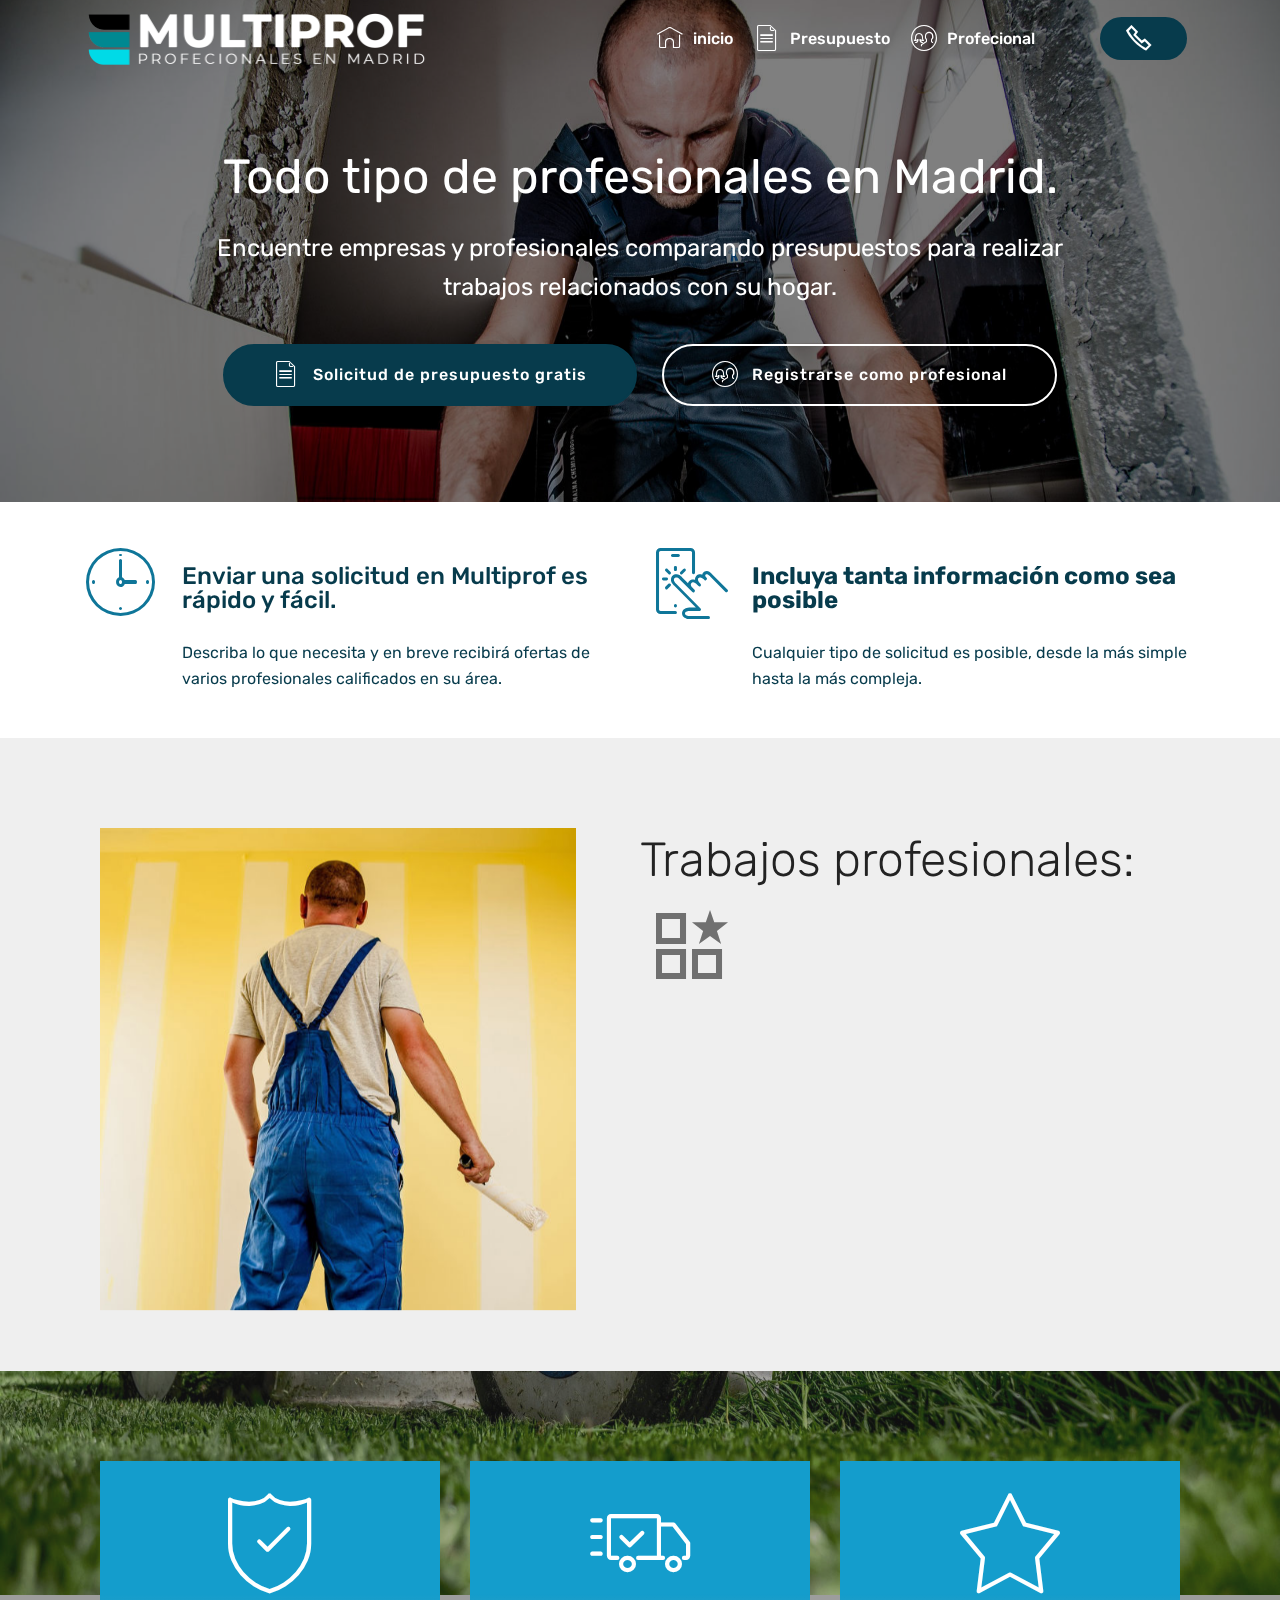
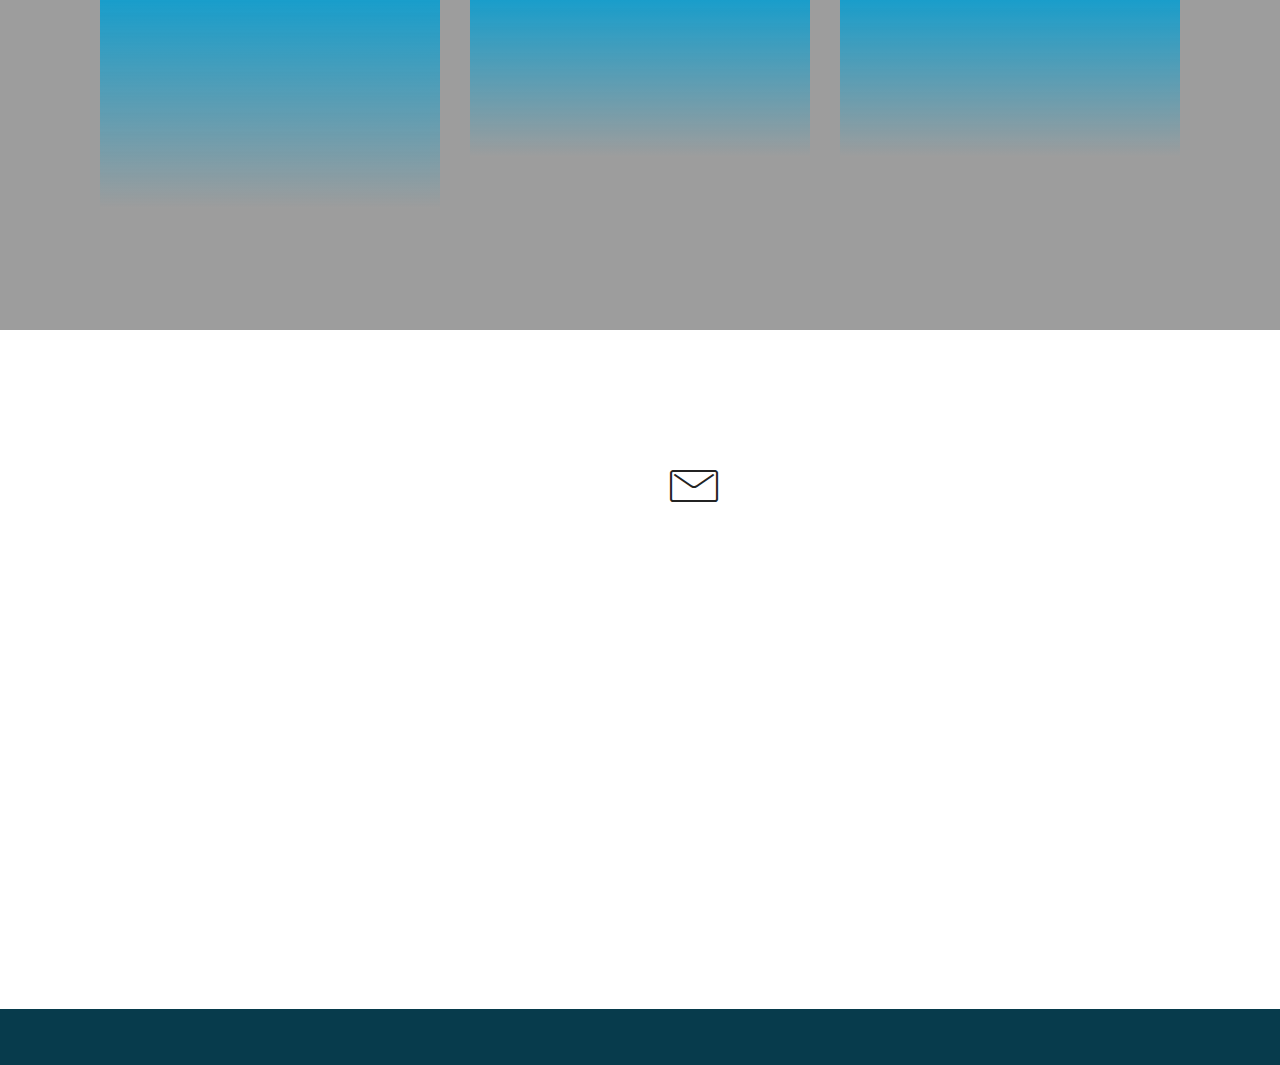
==== commit 9379c3a8: "create github pages" ====
--- a/index.html
+++ b/index.html
@@ -65,7 +65,7 @@
     </nav>
 </section>
 
-<section class="engine"><a href="https://mobirise.info/f">simple website maker</a></section><section class="header1 cid-ravFiZVpoq mbr-parallax-background" id="header1-a">
+<section class="engine"><a href="https://mobirise.info/a">online website builder</a></section><section class="header1 cid-ravFiZVpoq mbr-parallax-background" id="header1-a">
 
     
 
@@ -75,7 +75,7 @@
     <div class="container">
         <div class="row justify-content-md-center">
             <div class="mbr-white col-md-10">
-                <h1 class="mbr-section-title align-center mbr-bold pb-3 mbr-fonts-style display-2"><div><span style="font-weight: normal;"><br></span></div><div><span style="font-weight: normal;">Todo tipo de profesionales de Madrid.</span></div></h1>
+                <h1 class="mbr-section-title align-center mbr-bold pb-3 mbr-fonts-style display-2"><div><span style="font-weight: normal;"><br></span></div><div><span style="font-weight: normal;">Todo tipo de profesionales en Madrid.</span></div></h1>
                 
                 <p class="mbr-text align-center pb-3 mbr-fonts-style display-5">Encuentre empresas y profesionales comparando presupuestos para realizar trabajos relacionados con su hogar.<br></p>
                 <div class="mbr-section-btn align-center"><a class="btn btn-md btn-primary display-4" href="presupuesto.html"><span class="mbri-file mbr-iconfont mbr-iconfont-btn"></span>
@@ -244,12 +244,12 @@
                     </div>
                     <div class="icon-contacts pb-3">
                         <h5 class="align-left mbr-fonts-style display-7"><div><span style="color: inherit; font-size: 1rem;">Listo para ofertas!</span><br></div></h5>
-                        <p class="mbr-text align-left mbr-fonts-style display-7">Teléfono: + (34) 667 528 839</p>
+                        <p class="mbr-text align-left mbr-fonts-style display-7"><strong>Teléfono: + (34) 667 528 839</strong></p>
                     </div>
                 </div>
                 <div data-form-type="formoid">
                     <div data-form-alert="" hidden="">Gracias por rellenar el formulario!</div>
-                    <form class="block mbr-form" action="https://mobirise.com/" method="post" data-form-title="Mobirise Form"><input type="hidden" name="email" data-form-email="true" value="nBAPAzqm36oYyO0JkZ1UBFR3EyObg1us1wJrKLKui6TzpTIpAREQIe6vHieNfJgqJj5d2EZneVnFyfc4P3wOmp6+SoF00QwFEa0c1LELG3ykVkNiEE/HsOOZInljk+P8">
+                    <form class="block mbr-form" action="https://mobirise.com/" method="post" data-form-title="Mobirise Form"><input type="hidden" name="email" data-form-email="true" value="fQcdpjTYFdRxSO+GgZOFHqtHixUIblCrX9VCfq/TXDdqPIF1+GuhCwmJUFddkkO69EwoJy1WX9DY1X0JqhWys87PAIEL6pPqpQFxvHt6kpjZWrJE9Ayv3i1leAyE+hDn">
                         <div class="row">
                             <div class="col-md-6 multi-horizontal" data-for="name">
                                 <input type="text" class="form-control input" name="name" data-form-field="Name" placeholder="Nombre" required="" id="name-form4-q">
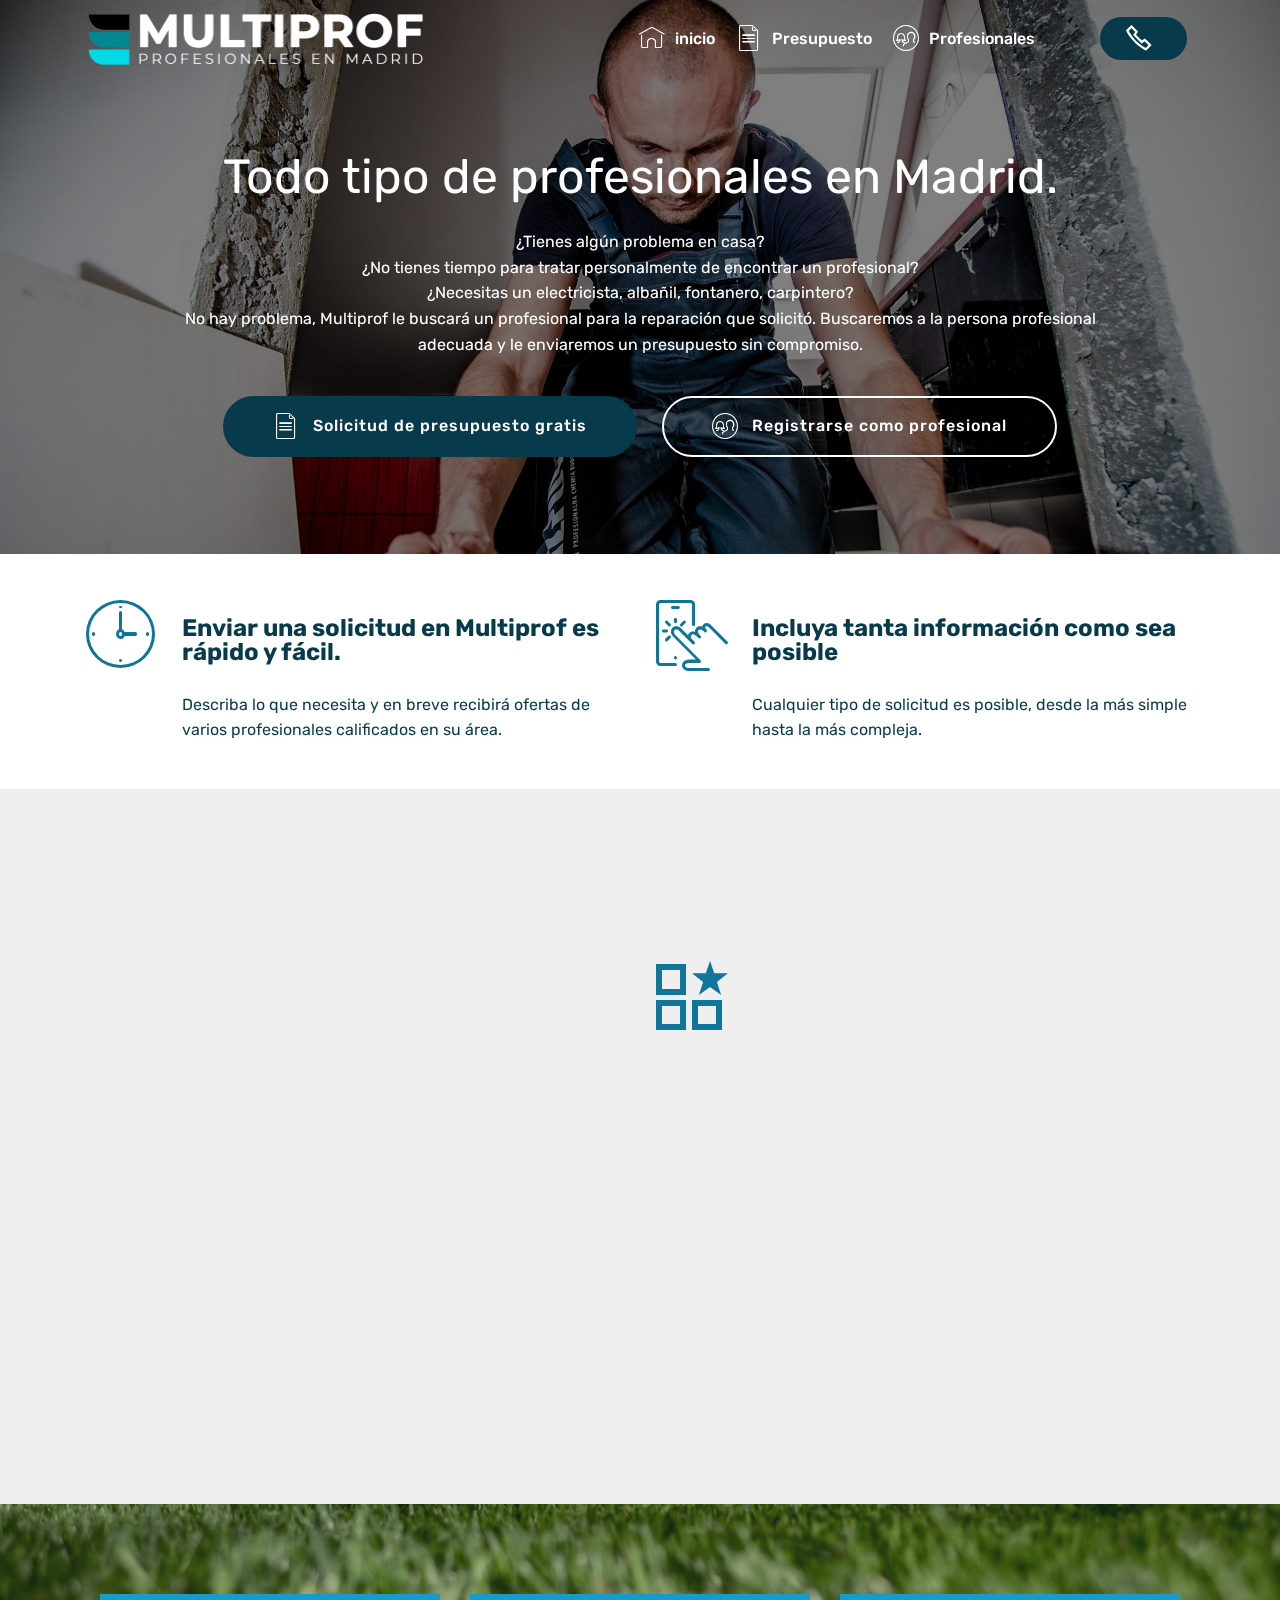
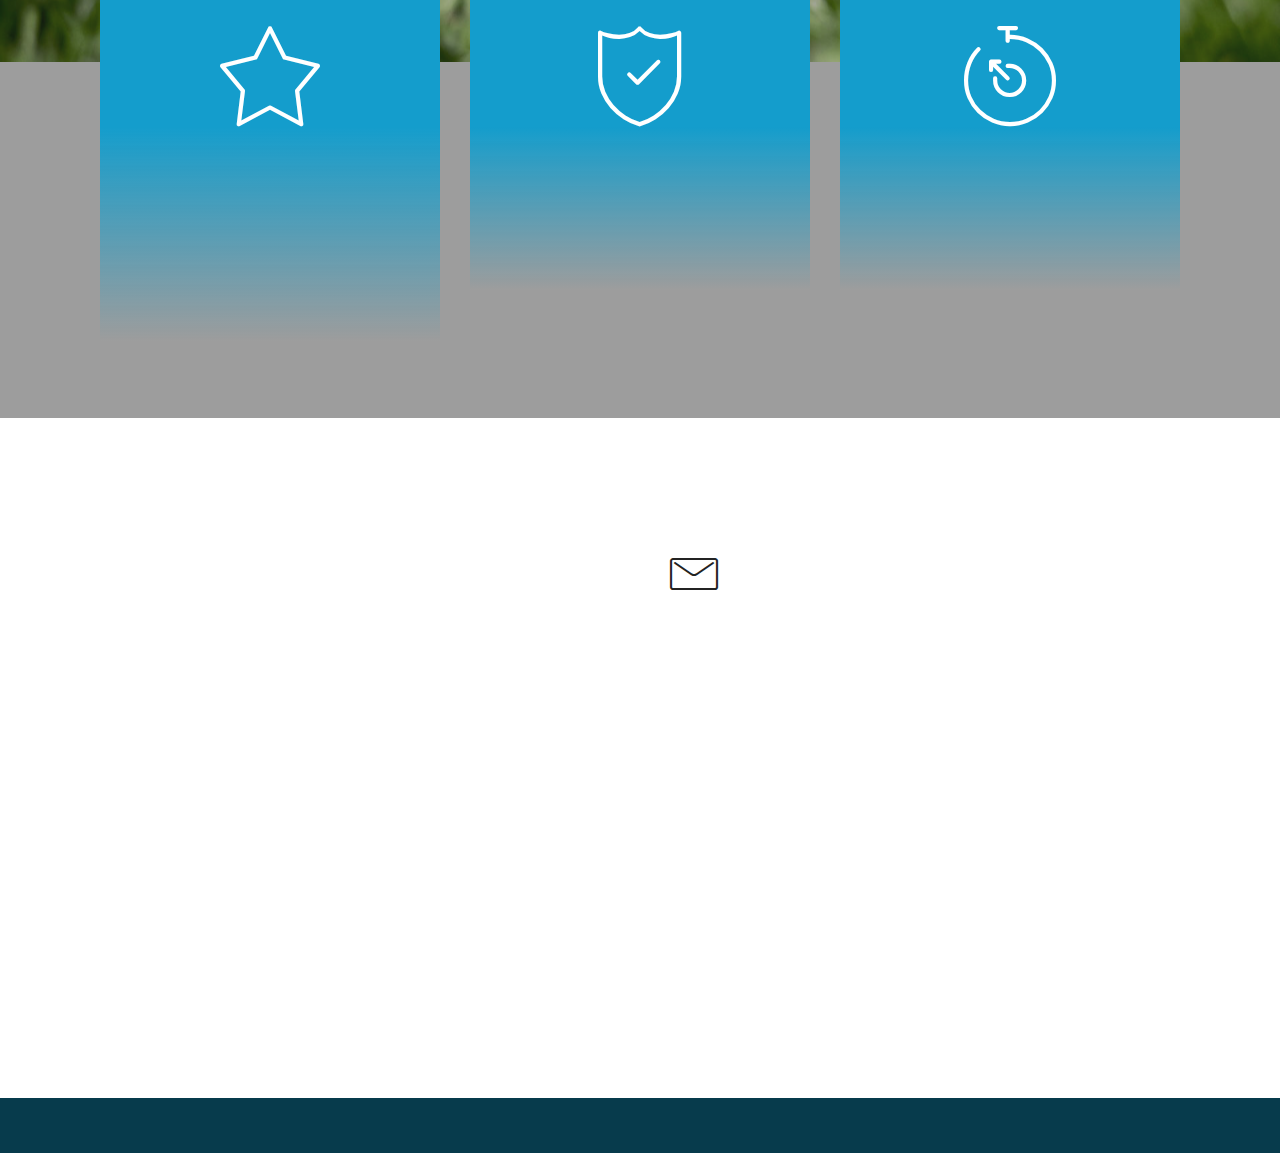
==== commit 1cb1c513: "create github pages" ====
--- a/index.html
+++ b/index.html
@@ -6,9 +6,9 @@
   <meta http-equiv="X-UA-Compatible" content="IE=edge">
   <meta name="generator" content="Mobirise v4.8.6, mobirise.com">
   <meta name="viewport" content="width=device-width, initial-scale=1, minimum-scale=1">
-  <link rel="shortcut icon" href="assets/images/white-multiprof-708x122.png" type="image/x-icon">
-  <meta name="description" content="">
-  <title>index</title>
+  <link rel="shortcut icon" href="assets/images/ico-75x74.png" type="image/x-icon">
+  <meta name="description" content="MultiProf Madrid es el punto de encuentro entre empresas o perticulares que quieran resolver problemas de casa u oficinas con profesionales altmente cualificados.">
+  <title>MultiProf Madrid</title>
   <link rel="stylesheet" href="assets/web/assets/mobirise-icons2/mobirise2.css">
   <link rel="stylesheet" href="assets/web/assets/mobirise-icons/mobirise-icons.css">
   <link rel="stylesheet" href="assets/tether/tether.min.css">
@@ -41,7 +41,7 @@
             <div class="navbar-brand">
                 <span class="navbar-logo">
                     <a href="index.html">
-                         <img src="assets/images/white-multiprof-708x122.png" alt="Mobirise" title="" style="height: 3.8rem;">
+                         <img src="assets/images/white-multiprof-706x122.png" alt="Mobirise" title="" style="height: 3.8rem;">
                     </a>
                 </span>
                 
@@ -56,8 +56,8 @@
                 <li class="nav-item">
                     <a class="nav-link link text-white display-4" href="presupuesto.html"><span class="mbri-file mbr-iconfont mbr-iconfont-btn"></span>
                         Presupuesto</a>
-                </li><li class="nav-item"><a class="nav-link link text-white display-4" href="page2.html"><span class="mbri-users mbr-iconfont mbr-iconfont-btn"></span>
-                        Profecional</a></li><li class="nav-item"><a class="nav-link link text-white display-4" href="https://mobirise.co">
+                </li><li class="nav-item"><a class="nav-link link text-white display-4" href="registro-de-profesionales.html"><span class="mbri-users mbr-iconfont mbr-iconfont-btn"></span>
+                        Profesionales</a></li><li class="nav-item"><a class="nav-link link text-white display-4" href="https://mobirise.co">
                         </a></li><li class="nav-item"><a class="nav-link link text-white display-4" href="https://mobirise.co">
                         </a></li></ul>
             <div class="navbar-buttons mbr-section-btn"><a class="btn btn-sm btn-primary display-4" href="tel:+34667528839"><span class="mobi-mbri mobi-mbri-phone mbr-iconfont mbr-iconfont-btn"></span></a></div>
@@ -65,7 +65,7 @@
     </nav>
 </section>
 
-<section class="engine"><a href="https://mobirise.info/a">online website builder</a></section><section class="header1 cid-ravFiZVpoq mbr-parallax-background" id="header1-a">
+<section class="engine"><a href="https://mobirise.info/f">easy website maker</a></section><section class="header1 cid-ravFiZVpoq mbr-parallax-background" id="header1-a">
 
     
 
@@ -77,10 +77,10 @@
             <div class="mbr-white col-md-10">
                 <h1 class="mbr-section-title align-center mbr-bold pb-3 mbr-fonts-style display-2"><div><span style="font-weight: normal;"><br></span></div><div><span style="font-weight: normal;">Todo tipo de profesionales en Madrid.</span></div></h1>
                 
-                <p class="mbr-text align-center pb-3 mbr-fonts-style display-5">Encuentre empresas y profesionales comparando presupuestos para realizar trabajos relacionados con su hogar.<br></p>
+                <p class="mbr-text align-center pb-3 mbr-fonts-style display-7">¿Tienes algún problema en casa?<br>¿No tienes tiempo para tratar personalmente de encontrar un profesional?<br>¿Necesitas un electricista, albañil, fontanero, carpintero?<br>No hay problema, Multiprof le buscará un profesional para la reparación que solicitó. Buscaremos a la persona profesional adecuada y le enviaremos un presupuesto sin compromiso.<br></p>
                 <div class="mbr-section-btn align-center"><a class="btn btn-md btn-primary display-4" href="presupuesto.html"><span class="mbri-file mbr-iconfont mbr-iconfont-btn"></span>
                         Solicitud de presupuesto gratis</a>
-                    <a class="btn btn-md btn-white-outline display-4" href="page2.html"><span class="mbri-users mbr-iconfont mbr-iconfont-btn"></span>Registrarse como profesional</a></div>
+                    <a class="btn btn-md btn-white-outline display-4" href="registro-de-profesionales.html"><span class="mbri-users mbr-iconfont mbr-iconfont-btn"></span>Registrarse como profesional</a></div>
             </div>
         </div>
     </div>
@@ -100,7 +100,7 @@
                         <span class="mbr-iconfont mbri-clock" style="color: rgb(15, 118, 153); fill: rgb(15, 118, 153);"></span>
                     </div>
                     <div class="card-box">
-                        <h4 class="card-title py-3 mbr-fonts-style display-5">Enviar una solicitud en Multiprof es rápido y fácil.&nbsp;</h4>
+                        <h4 class="card-title py-3 mbr-fonts-style display-5"><strong>Enviar una solicitud en Multiprof es rápido y fácil.&nbsp;</strong></h4>
                         <p class="mbr-text mbr-fonts-style display-7">Describa lo que necesita y en breve recibirá ofertas de varios profesionales calificados en su área.&nbsp;<br></p>
                     </div>
                 </div>
@@ -135,7 +135,7 @@
         <div class="col-md-12">
             <div class="media-container-row">
                 <div class="mbr-figure" style="width: 50%;">
-                    <img src="assets/images/mbr-952x615.jpg" alt="Mobirise" title="">
+                    <img src="assets/images/profesionales-800x1000.png" alt="Mobirise" title="">
                 </div>
                 <div class=" align-left aside-content">
                     <h2 class="mbr-title pt-2 mbr-fonts-style display-2">Trabajos profesionales:</h2>
@@ -147,15 +147,15 @@
                         <div class="card p-3 pr-3">
                             <div class="media">
                                 <div class=" align-self-center card-img pb-3">
-                                    <span class="mbr-iconfont mobi-mbri-features mobi-mbri"></span>
+                                    <span class="mbr-iconfont mobi-mbri-features mobi-mbri" style="color: rgb(15, 118, 153); fill: rgb(15, 118, 153);"></span>
                                 </div>     
                                 <div class="media-body">
-                                    <h4 class="card-title mbr-fonts-style display-7">Encuentra al profecional indicado en:</h4>
+                                    <h4 class="card-title mbr-fonts-style display-7">Encuentra al profesional indicado en:</h4>
                                 </div>
                             </div>                
 
                             <div class="card-box">
-                                <p class="block-text mbr-fonts-style display-4">- Alarmas antirrobo y videovigilancia.<br>- Cuarto de baño<br>- Cartongessista<br>- Cocina<br>- Demolición<br>- Construcción<br>- Electricista<br>- Carpintero<br>- Jardinero<br>- Pintor<br>- Accesorios y ventanas<br>- Aislamiento<br>- Piso<br>- Renovación de fachadas<br>- Reparacion de techos<br>- Tapicero<br>- Termoidraulica<br></p>
+                                <p class="block-text mbr-fonts-style display-4"><strong>- Bufete de abogados</strong><br><br>- Alarmas antirrobo y videovigilancia.<br>- Cuarto de baño<br>- Cartongessista<br>- Cocina<br>- Demolición<br>- Construcción<br>- Electricista<br>- Carpintero<br>- Jardinero<br>- Pintor<br>- Accesorios y ventanas<br>- Aislamiento<br>- Piso<br>- Renovación de fachadas<br>- Reparacion de techos<br>- Tapicero<br>- Termoidraulica<br>- Mudansas</p>
                             </div>
                         </div>
 
@@ -179,7 +179,7 @@
 
             <div class="card  col-12 col-md-6 col-lg-4">
                 <div class="card-img">
-                    <span class="mbr-iconfont mbri-protect"></span>
+                    <span class="mbr-iconfont mbri-star"></span>
                 </div>
                 <div class="card-box align-center">
                     <h4 class="card-title mbr-fonts-style display-7">
@@ -192,7 +192,7 @@
 
             <div class="card  col-12 col-md-6 col-lg-4">
                 <div class="card-img">
-                    <span class="mbr-iconfont mbri-delivery"></span>
+                    <span class="mbr-iconfont mbri-protect"></span>
                 </div>
                 <div class="card-box align-center">
                     <h4 class="card-title mbr-fonts-style display-7">
@@ -205,7 +205,7 @@
 
             <div class="card  col-12 col-md-6 col-lg-4">
                 <div class="card-img">
-                    <span class="mbr-iconfont mbri-star"></span>
+                    <span class="mbr-iconfont mbri-timer"></span>
                 </div>
                 <div class="card-box align-center">
                     <h4 class="card-title mbr-fonts-style display-7">
@@ -249,7 +249,7 @@
                 </div>
                 <div data-form-type="formoid">
                     <div data-form-alert="" hidden="">Gracias por rellenar el formulario!</div>
-                    <form class="block mbr-form" action="https://mobirise.com/" method="post" data-form-title="Mobirise Form"><input type="hidden" name="email" data-form-email="true" value="fQcdpjTYFdRxSO+GgZOFHqtHixUIblCrX9VCfq/TXDdqPIF1+GuhCwmJUFddkkO69EwoJy1WX9DY1X0JqhWys87PAIEL6pPqpQFxvHt6kpjZWrJE9Ayv3i1leAyE+hDn">
+                    <form class="block mbr-form" action="https://mobirise.com/" method="post" data-form-title="Mobirise Form"><input type="hidden" name="email" data-form-email="true" value="B73QSRBSGyfRBZzf6EAyYoZLXJVhiTI24UNwPM4f9opihzIgO8MZBqmva4XdRebuOX17fzfoD74sDs8UXXwOIiYqjttD0h/lyjErgEm4rdMQo83QcNo40s76TgjkBaMD">
                         <div class="row">
                             <div class="col-md-6 multi-horizontal" data-for="name">
                                 <input type="text" class="form-control input" name="name" data-form-field="Name" placeholder="Nombre" required="" id="name-form4-q">
@@ -281,7 +281,7 @@
     <div class="container">
         <div class="media-container-row align-center mbr-white">
             <div class="col-12">
-                <p class="mbr-text mb-0 mbr-fonts-style display-7">
+                <p class="mbr-text mb-0 mbr-fonts-style display-4">
                     © Copyright 2019 MILTIPROF Madrid - Todos los derechos reservados.</p>
             </div>
         </div>
--- a/assets/mobirise/css/mbr-additional.css
+++ b/assets/mobirise/css/mbr-additional.css
@@ -1816,7 +1816,7 @@
 }
 .cid-ravZlpnVxg {
   padding-top: 90px;
-  padding-bottom: 60px;
+  padding-bottom: 30px;
   background-color: #efefef;
 }
 .cid-ravZlpnVxg h2 {
@@ -1878,7 +1878,7 @@
 }
 .cid-raBNywksFl {
   padding-top: 90px;
-  padding-bottom: 90px;
+  padding-bottom: 45px;
   background-image: url("../../../assets/images/mbr-1920x1275.jpg");
 }
 .cid-raBNywksFl h4 {
@@ -2018,6 +2018,9 @@
   padding-top: 15px;
   padding-bottom: 15px;
   background-color: #073b4c;
+}
+.cid-raBROxVXoE .media-container-row .mbr-text {
+  color: #ffffff;
 }
 .cid-raN6FOqR66 .navbar {
   padding: .5rem 0;
@@ -2411,7 +2414,7 @@
 .cid-raN6FT6AU7 {
   padding-top: 45px;
   padding-bottom: 15px;
-  background-image: url("../../../assets/images/mbr-1-1920x1275.jpg");
+  background-image: url("../../../assets/images/mbr-1920x1276.jpg");
 }
 .cid-raNbDUk21p {
   padding-top: 60px;
@@ -2420,6 +2423,11 @@
 }
 .cid-raNbDUk21p .mbr-section-subtitle {
   color: #767676;
+}
+.cid-rbgo87E53Y {
+  padding-top: 60px;
+  padding-bottom: 60px;
+  background-image: url("../../../assets/images/mbr-1920x1279.jpg");
 }
 .cid-raN9WwquQ5 {
   padding-top: 0px;
@@ -2478,6 +2486,9 @@
   padding-top: 15px;
   padding-bottom: 15px;
   background-color: #073b4c;
+}
+.cid-raN6GcybPO .media-container-row .mbr-text {
+  color: #ffffff;
 }
 .cid-raNhe9PCbG .navbar {
   padding: .5rem 0;
@@ -2871,7 +2882,7 @@
 .cid-raNhedj23N {
   padding-top: 45px;
   padding-bottom: 15px;
-  background-image: url("../../../assets/images/mbr-1375x1080.jpg");
+  background-image: url("../../../assets/images/mbr-1920x1271.jpg");
 }
 .cid-raNheeNUON {
   padding-top: 60px;
@@ -2880,6 +2891,11 @@
 }
 .cid-raNheeNUON .mbr-section-subtitle {
   color: #767676;
+}
+.cid-rbglayW4Dc {
+  padding-top: 60px;
+  padding-bottom: 60px;
+  background-image: url("../../../assets/images/mbr-4-1920x1277.jpg");
 }
 .cid-raNhefCrT0 {
   padding-top: 0px;
@@ -2939,3 +2955,6 @@
   padding-bottom: 15px;
   background-color: #073b4c;
 }
+.cid-raNhek5Mda .media-container-row .mbr-text {
+  color: #ffffff;
+}
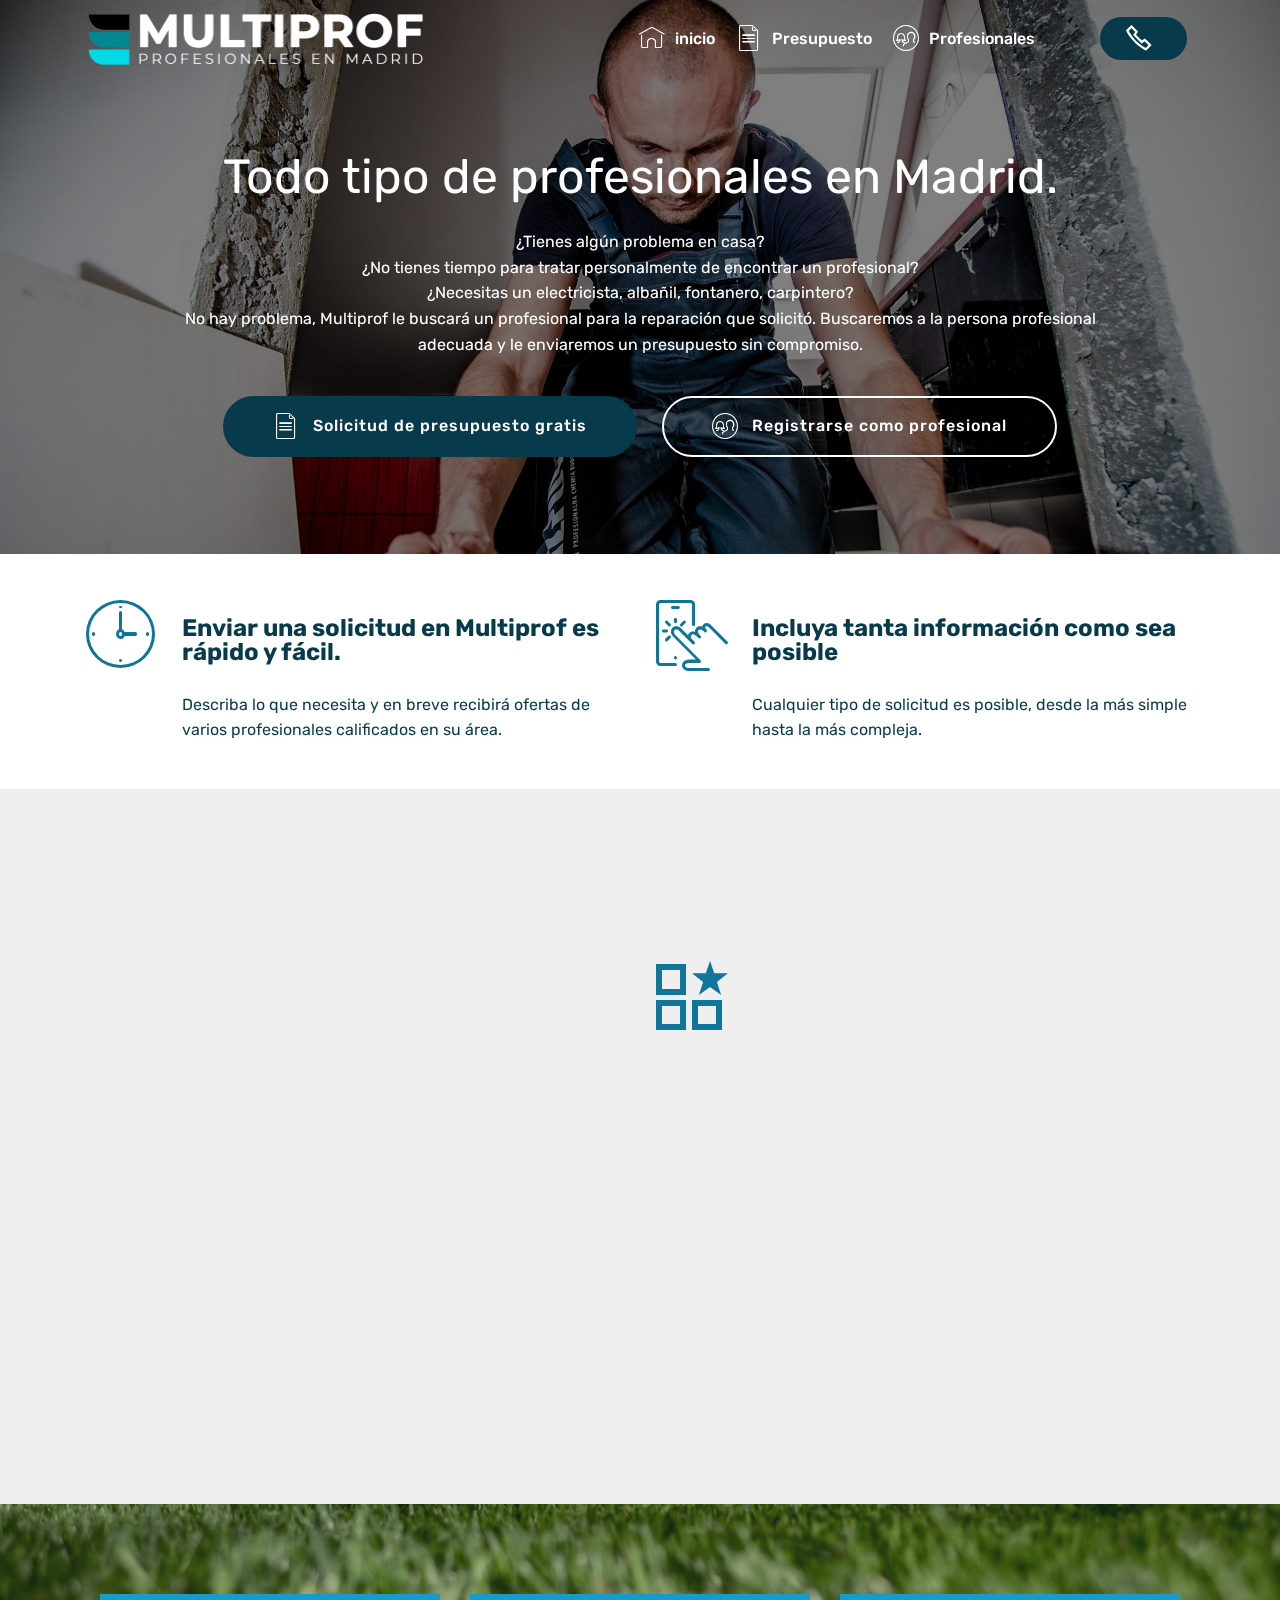
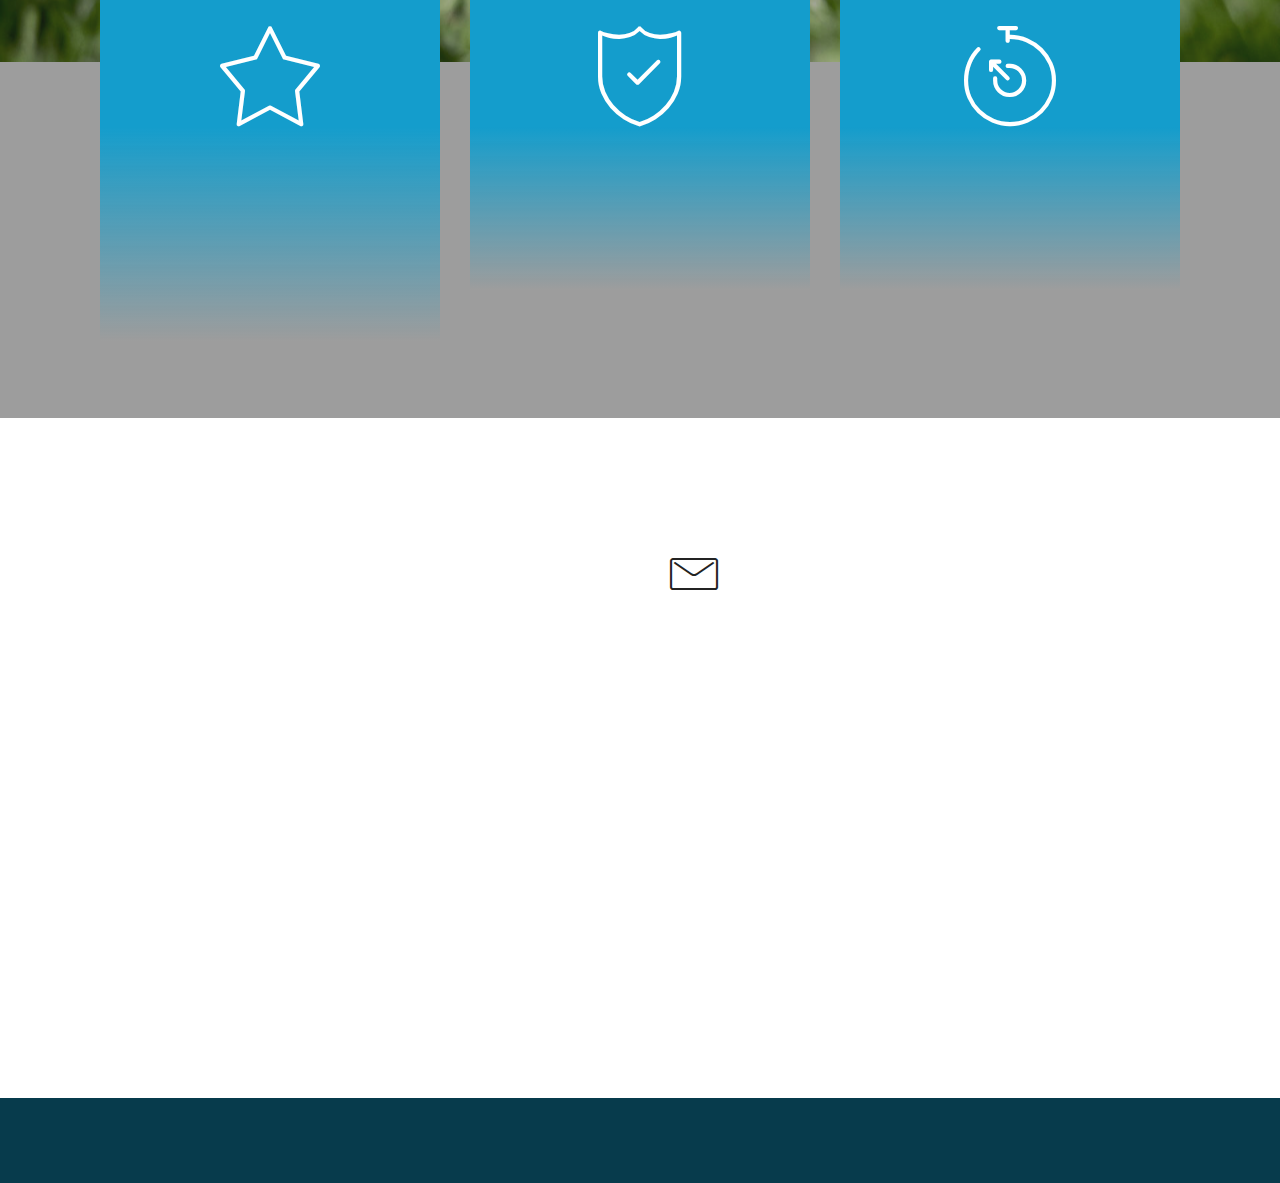
==== commit be1115a0: "create github pages" ====
--- a/index.html
+++ b/index.html
@@ -8,7 +8,7 @@
   <meta name="viewport" content="width=device-width, initial-scale=1, minimum-scale=1">
   <link rel="shortcut icon" href="assets/images/ico-75x74.png" type="image/x-icon">
   <meta name="description" content="MultiProf Madrid es el punto de encuentro entre empresas o perticulares que quieran resolver problemas de casa u oficinas con profesionales altmente cualificados.">
-  <title>MultiProf Madrid</title>
+  <title>Profesionales en Madrid</title>
   <link rel="stylesheet" href="assets/web/assets/mobirise-icons2/mobirise2.css">
   <link rel="stylesheet" href="assets/web/assets/mobirise-icons/mobirise-icons.css">
   <link rel="stylesheet" href="assets/tether/tether.min.css">
@@ -65,7 +65,7 @@
     </nav>
 </section>
 
-<section class="engine"><a href="https://mobirise.info/f">easy website maker</a></section><section class="header1 cid-ravFiZVpoq mbr-parallax-background" id="header1-a">
+<section class="engine"><a href="https://mobirise.info/n">simple website templates</a></section><section class="header1 cid-ravFiZVpoq mbr-parallax-background" id="header1-a">
 
     
 
@@ -249,7 +249,7 @@
                 </div>
                 <div data-form-type="formoid">
                     <div data-form-alert="" hidden="">Gracias por rellenar el formulario!</div>
-                    <form class="block mbr-form" action="https://mobirise.com/" method="post" data-form-title="Mobirise Form"><input type="hidden" name="email" data-form-email="true" value="B73QSRBSGyfRBZzf6EAyYoZLXJVhiTI24UNwPM4f9opihzIgO8MZBqmva4XdRebuOX17fzfoD74sDs8UXXwOIiYqjttD0h/lyjErgEm4rdMQo83QcNo40s76TgjkBaMD">
+                    <form class="block mbr-form" action="https://mobirise.com/" method="post" data-form-title="Mobirise Form"><input type="hidden" name="email" data-form-email="true" value="zwBj75PH0786GRncinqf5b13bvSRalh92n6vRWzCqDHwkzosS4QRbbPtmnp9lm1cleNbRxJQDC/hLGMs5IRd0NayVVxnluHCUkg6FN23wn1nUAwbjB/oo5qyZN3Rt/cs">
                         <div class="row">
                             <div class="col-md-6 multi-horizontal" data-for="name">
                                 <input type="text" class="form-control input" name="name" data-form-field="Name" placeholder="Nombre" required="" id="name-form4-q">
@@ -272,7 +272,7 @@
     </div>
 </section>
 
-<section once="" class="cid-raBROxVXoE" id="footer6-r">
+<section once="" class="cid-rbgs4MBB1O" id="footer6-1c">
 
     
 
@@ -281,8 +281,9 @@
     <div class="container">
         <div class="media-container-row align-center mbr-white">
             <div class="col-12">
-                <p class="mbr-text mb-0 mbr-fonts-style display-4">
-                    © Copyright 2019 MILTIPROF Madrid - Todos los derechos reservados.</p>
+                <p class="mbr-text mb-0 mbr-fonts-style display-7">
+                    © Copyright 2019 MILTIPROF Madrid - Todos los derechos reservados.
+                </p>
             </div>
         </div>
     </div>
--- a/assets/mobirise/css/mbr-additional.css
+++ b/assets/mobirise/css/mbr-additional.css
@@ -2014,13 +2014,10 @@
     padding-left: 30px;
   }
 }
-.cid-raBROxVXoE {
-  padding-top: 15px;
-  padding-bottom: 15px;
+.cid-rbgs4MBB1O {
+  padding-top: 30px;
+  padding-bottom: 30px;
   background-color: #073b4c;
-}
-.cid-raBROxVXoE .media-container-row .mbr-text {
-  color: #ffffff;
 }
 .cid-raN6FOqR66 .navbar {
   padding: .5rem 0;
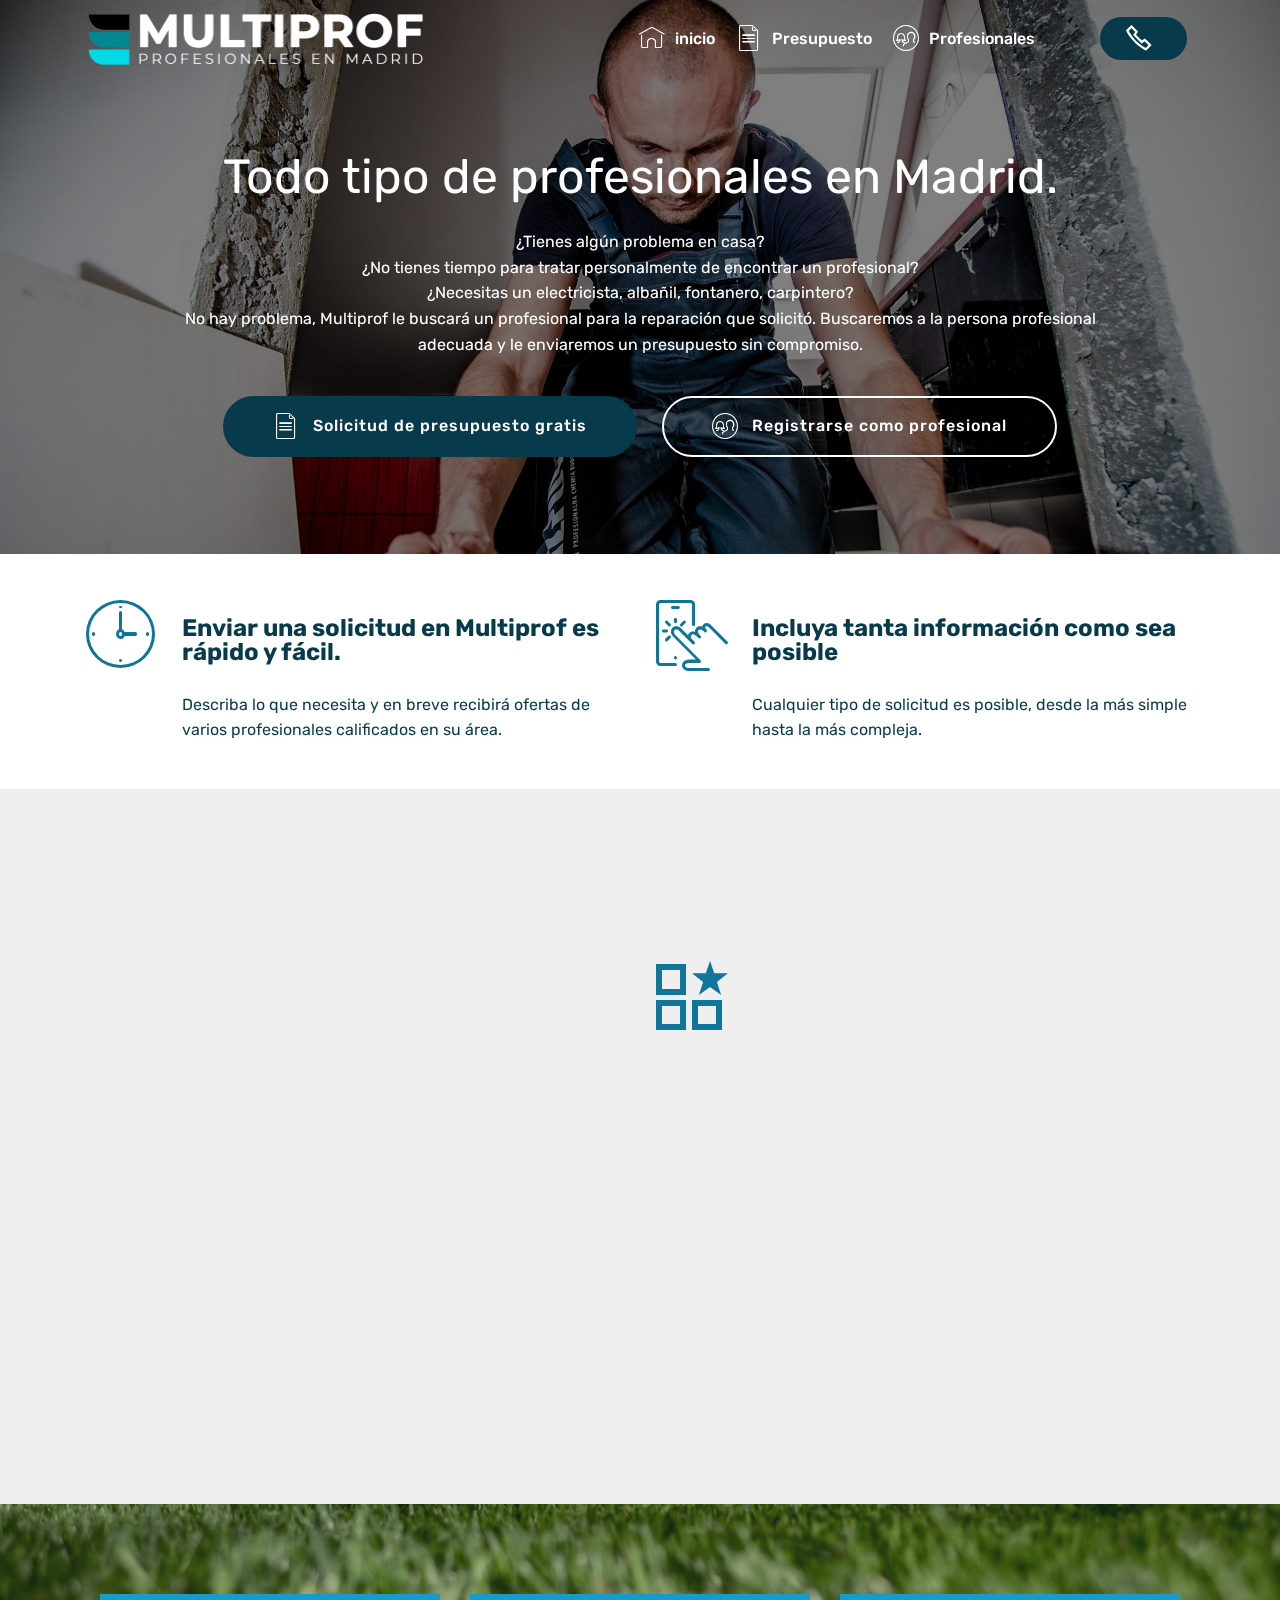
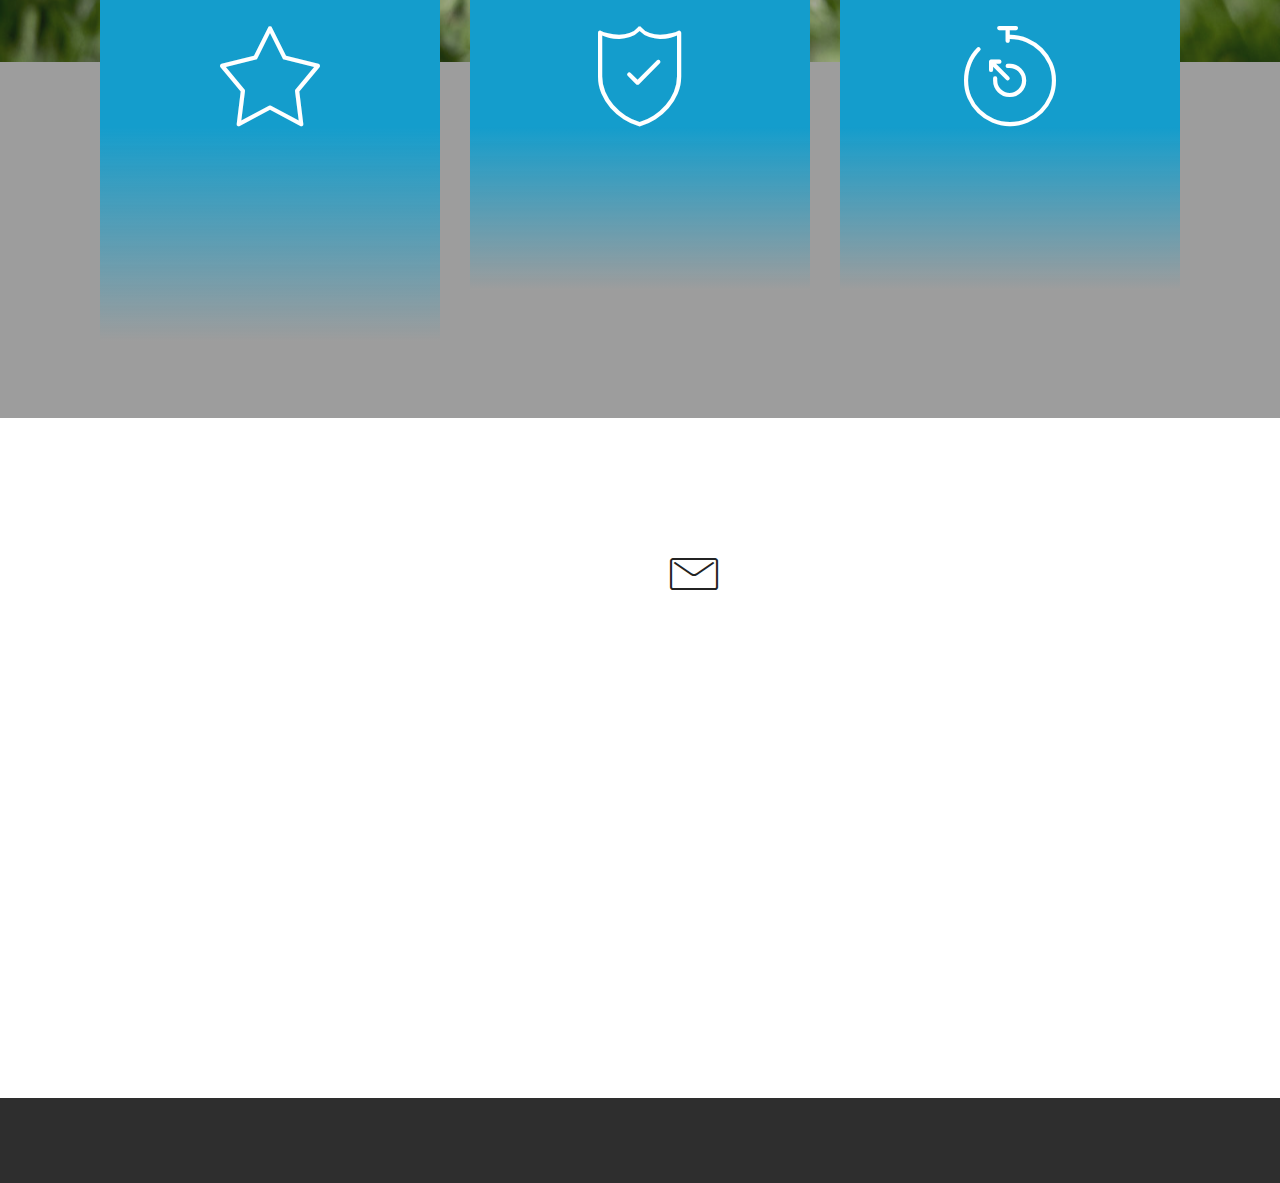
==== commit f7459ff2: "create github pages" ====
--- a/index.html
+++ b/index.html
@@ -65,7 +65,7 @@
     </nav>
 </section>
 
-<section class="engine"><a href="https://mobirise.info/n">simple website templates</a></section><section class="header1 cid-ravFiZVpoq mbr-parallax-background" id="header1-a">
+<section class="engine"><a href="https://mobirise.info/m">free site design templates</a></section><section class="header1 cid-ravFiZVpoq mbr-parallax-background" id="header1-a">
 
     
 
@@ -249,7 +249,7 @@
                 </div>
                 <div data-form-type="formoid">
                     <div data-form-alert="" hidden="">Gracias por rellenar el formulario!</div>
-                    <form class="block mbr-form" action="https://mobirise.com/" method="post" data-form-title="Mobirise Form"><input type="hidden" name="email" data-form-email="true" value="zwBj75PH0786GRncinqf5b13bvSRalh92n6vRWzCqDHwkzosS4QRbbPtmnp9lm1cleNbRxJQDC/hLGMs5IRd0NayVVxnluHCUkg6FN23wn1nUAwbjB/oo5qyZN3Rt/cs">
+                    <form class="block mbr-form" action="https://mobirise.com/" method="post" data-form-title="Mobirise Form"><input type="hidden" name="email" data-form-email="true" value="fL7lbN+jXlSsvYbUrmKGNaugeSe6FFAB/8J92gSELp/65aiCpmB4QdzENcN9bOyWMoUEbo+9udx1JiNvOttoMNanxT07belwq4nsNU0PkSlPBZx8+GlsMt2lSUq/YjIZ">
                         <div class="row">
                             <div class="col-md-6 multi-horizontal" data-for="name">
                                 <input type="text" class="form-control input" name="name" data-form-field="Name" placeholder="Nombre" required="" id="name-form4-q">
@@ -272,7 +272,7 @@
     </div>
 </section>
 
-<section once="" class="cid-rbgs4MBB1O" id="footer6-1c">
+<section once="" class="cid-rbgsWc22C2" id="footer6-1e">
 
     
 
@@ -282,7 +282,7 @@
         <div class="media-container-row align-center mbr-white">
             <div class="col-12">
                 <p class="mbr-text mb-0 mbr-fonts-style display-7">
-                    © Copyright 2019 MILTIPROF Madrid - Todos los derechos reservados.
+                    © Copyright 2017 Mobirise - All Rights Reserved
                 </p>
             </div>
         </div>
--- a/assets/mobirise/css/mbr-additional.css
+++ b/assets/mobirise/css/mbr-additional.css
@@ -2014,10 +2014,10 @@
     padding-left: 30px;
   }
 }
-.cid-rbgs4MBB1O {
+.cid-rbgsWc22C2 {
   padding-top: 30px;
   padding-bottom: 30px;
-  background-color: #073b4c;
+  background-color: #2e2e2e;
 }
 .cid-raN6FOqR66 .navbar {
   padding: .5rem 0;
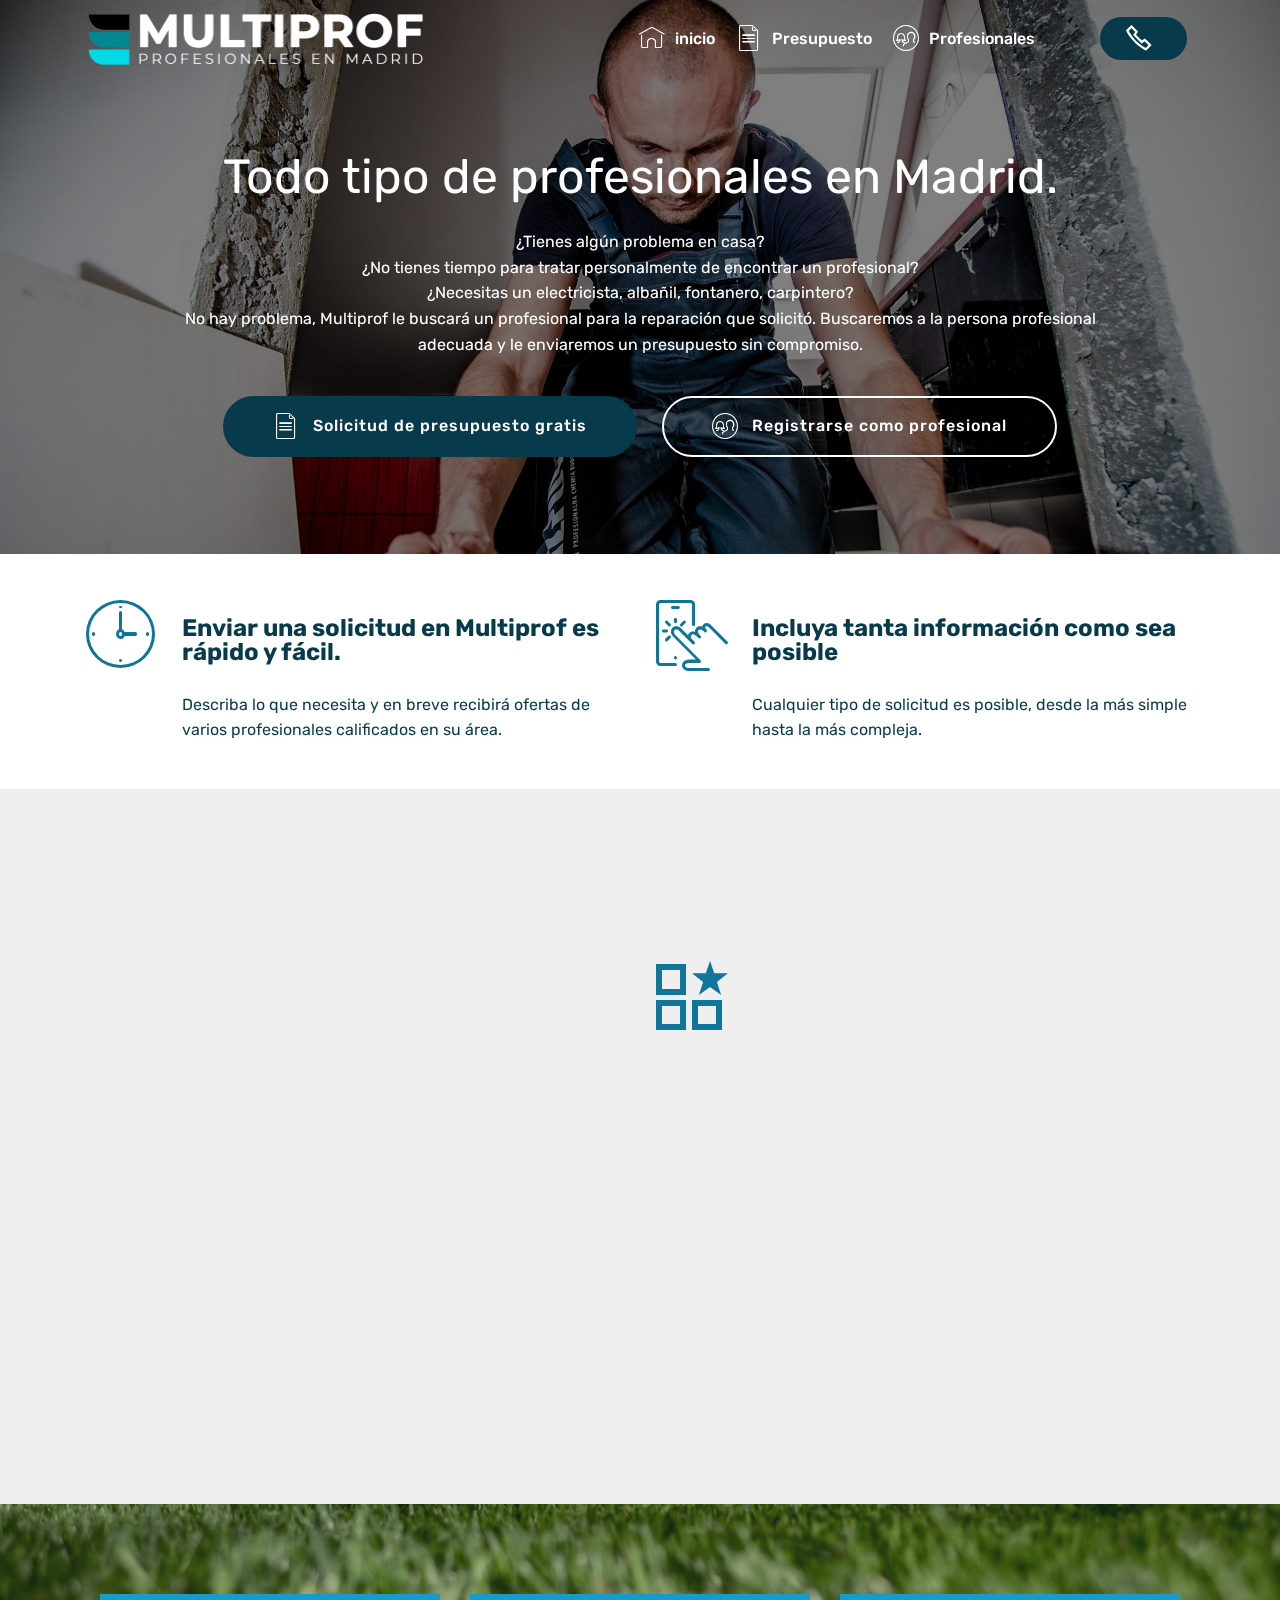
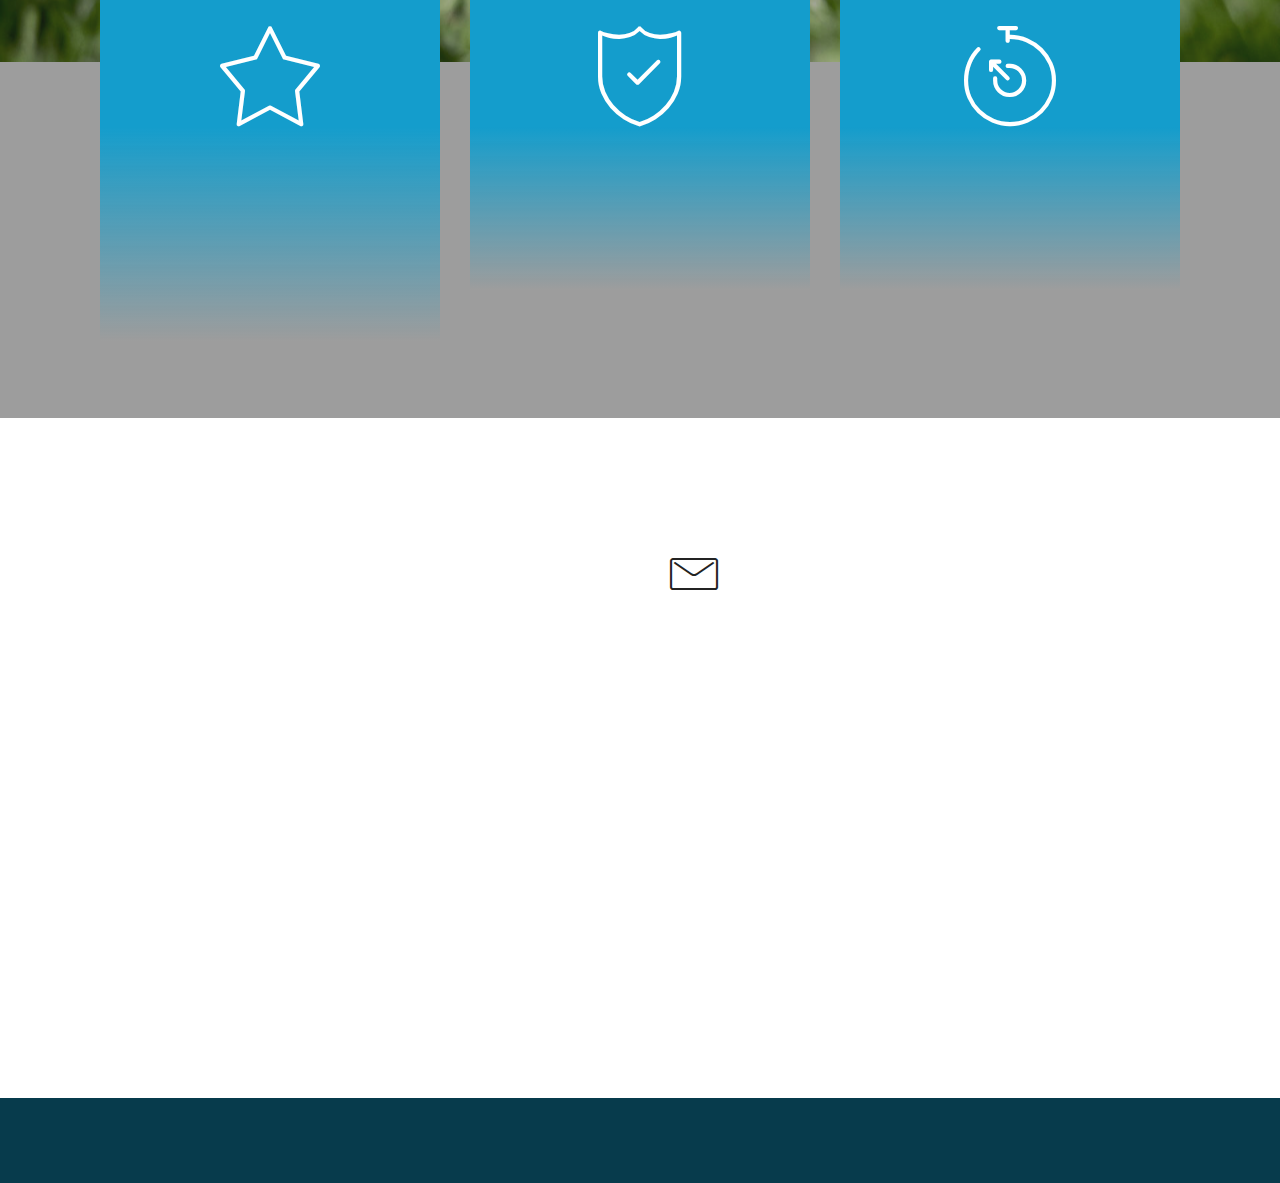
==== commit baeb476c: "create github pages" ====
--- a/index.html
+++ b/index.html
@@ -249,7 +249,7 @@
                 </div>
                 <div data-form-type="formoid">
                     <div data-form-alert="" hidden="">Gracias por rellenar el formulario!</div>
-                    <form class="block mbr-form" action="https://mobirise.com/" method="post" data-form-title="Mobirise Form"><input type="hidden" name="email" data-form-email="true" value="fL7lbN+jXlSsvYbUrmKGNaugeSe6FFAB/8J92gSELp/65aiCpmB4QdzENcN9bOyWMoUEbo+9udx1JiNvOttoMNanxT07belwq4nsNU0PkSlPBZx8+GlsMt2lSUq/YjIZ">
+                    <form class="block mbr-form" action="https://mobirise.com/" method="post" data-form-title="Mobirise Form"><input type="hidden" name="email" data-form-email="true" value="caqUd/XsonYKTpmNrs9MASJwHDxkRQPxQOtZJlH9ha7MYGPb0S/aCutoDpeXOdKYwzLIaGcCCyti1SdLjGSgnw0C2LaiN/7756bjFvnGZ+u8q5hgqYTyeaf6bRx4Wn2/">
                         <div class="row">
                             <div class="col-md-6 multi-horizontal" data-for="name">
                                 <input type="text" class="form-control input" name="name" data-form-field="Name" placeholder="Nombre" required="" id="name-form4-q">
@@ -282,7 +282,7 @@
         <div class="media-container-row align-center mbr-white">
             <div class="col-12">
                 <p class="mbr-text mb-0 mbr-fonts-style display-7">
-                    © Copyright 2017 Mobirise - All Rights Reserved
+                    © Copyright 2019 MILTIPROF Madrid - Todos los derechos reservados.
                 </p>
             </div>
         </div>
--- a/assets/mobirise/css/mbr-additional.css
+++ b/assets/mobirise/css/mbr-additional.css
@@ -2017,7 +2017,7 @@
 .cid-rbgsWc22C2 {
   padding-top: 30px;
   padding-bottom: 30px;
-  background-color: #2e2e2e;
+  background-color: #073b4c;
 }
 .cid-raN6FOqR66 .navbar {
   padding: .5rem 0;
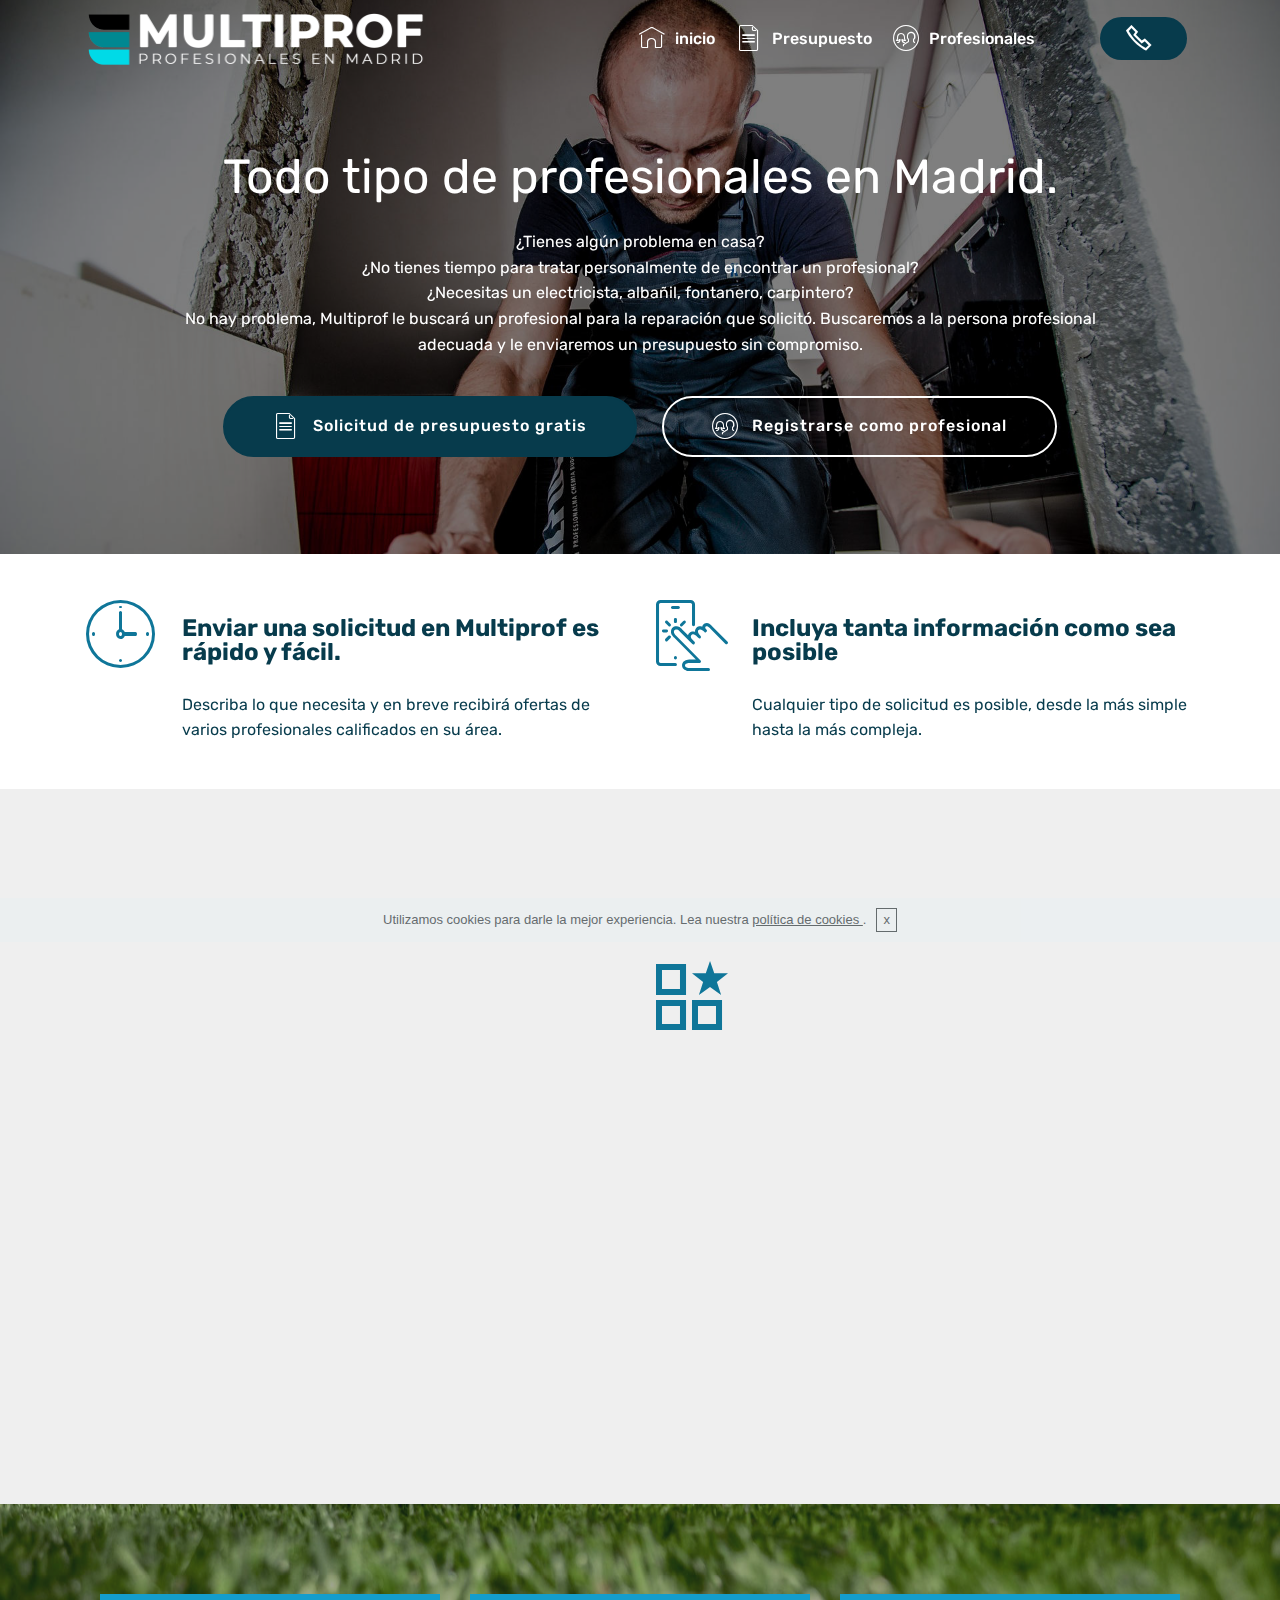
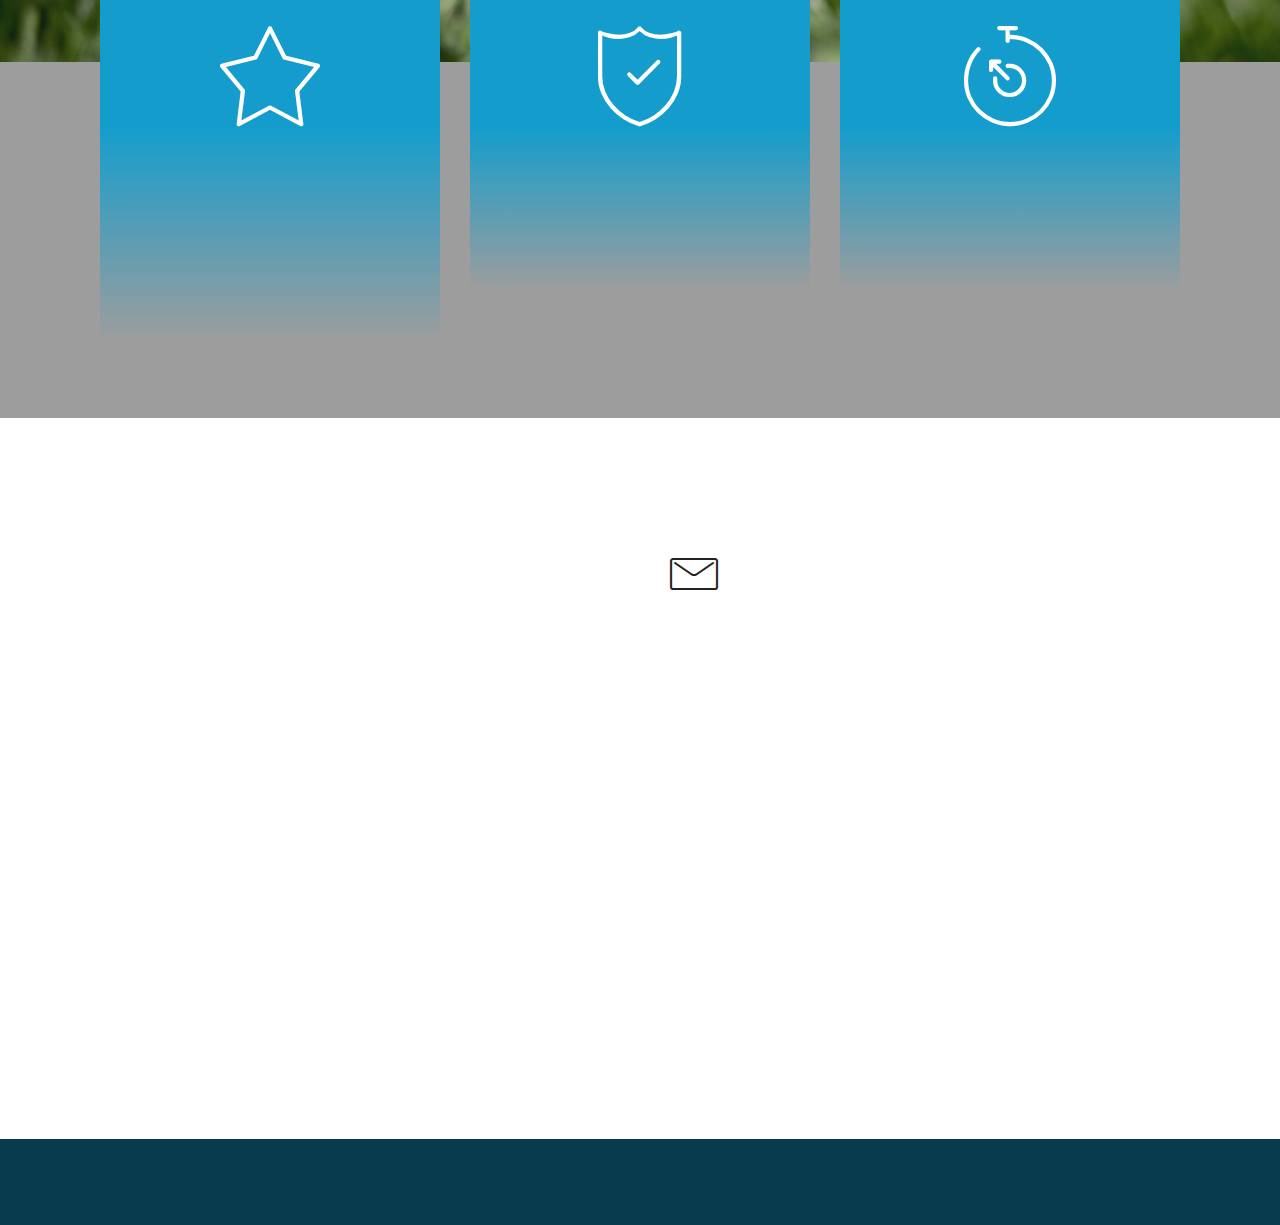
==== commit 23fe3f99: "create github pages" ====
--- a/index.html
+++ b/index.html
@@ -15,6 +15,7 @@
   <link rel="stylesheet" href="assets/bootstrap/css/bootstrap.min.css">
   <link rel="stylesheet" href="assets/bootstrap/css/bootstrap-grid.min.css">
   <link rel="stylesheet" href="assets/bootstrap/css/bootstrap-reboot.min.css">
+  <link rel="stylesheet" href="assets/gdpr-plugin/gdpr-styles.css">
   <link rel="stylesheet" href="assets/dropdown/css/style.css">
   <link rel="stylesheet" href="assets/animatecss/animate.min.css">
   <link rel="stylesheet" href="assets/theme/css/style.css">
@@ -65,7 +66,7 @@
     </nav>
 </section>
 
-<section class="engine"><a href="https://mobirise.info/m">free site design templates</a></section><section class="header1 cid-ravFiZVpoq mbr-parallax-background" id="header1-a">
+<section class="engine"><a href="https://mobirise.info/k">how to develop your own website</a></section><section class="header1 cid-ravFiZVpoq mbr-parallax-background" id="header1-a">
 
     
 
@@ -249,7 +250,7 @@
                 </div>
                 <div data-form-type="formoid">
                     <div data-form-alert="" hidden="">Gracias por rellenar el formulario!</div>
-                    <form class="block mbr-form" action="https://mobirise.com/" method="post" data-form-title="Mobirise Form"><input type="hidden" name="email" data-form-email="true" value="caqUd/XsonYKTpmNrs9MASJwHDxkRQPxQOtZJlH9ha7MYGPb0S/aCutoDpeXOdKYwzLIaGcCCyti1SdLjGSgnw0C2LaiN/7756bjFvnGZ+u8q5hgqYTyeaf6bRx4Wn2/">
+                    <form class="block mbr-form" action="https://mobirise.com/" method="post" data-form-title="Mobirise Form"><input type="hidden" name="email" data-form-email="true" value="QcQoqekKX4YdNPXZQNik1yVBneCZ0ABiPH7hO0bArjqMOYqQNK1UMyqY/3v0+qd6Y1lwU4ZbMQi5ZOpAk0+UiWDOG+PZDt/XDU/OgzlwGJSFieGrsA5Dh4MF78UmF9nw">
                         <div class="row">
                             <div class="col-md-6 multi-horizontal" data-for="name">
                                 <input type="text" class="form-control input" name="name" data-form-field="Name" placeholder="Nombre" required="" id="name-form4-q">
@@ -265,7 +266,7 @@
                             </div>
                             <div class="input-group-btn col-md-12" style="margin-top: 10px;"><button href="" type="submit" class="btn btn-primary btn-form display-4">CONTACTAR</button></div>
                         </div>
-                    </form>
+                    <span class="gdpr-block "><label><input type="checkbox" name="gdpr" id="gdpr-form4-q" required="">Al continuar, acepta nuestros <a href="terms.html"> Términos de servicio </a> y <a href="policy.html"> Política de privacidad </a>.</label></span></form>
                 </div>
             </div>
         </div>
@@ -294,6 +295,8 @@
   <script src="assets/popper/popper.min.js"></script>
   <script src="assets/tether/tether.min.js"></script>
   <script src="assets/bootstrap/js/bootstrap.min.js"></script>
+  <script src="assets/cookies-alert-plugin/cookies-alert-core.js"></script>
+  <script src="assets/cookies-alert-plugin/cookies-alert-script.js"></script>
   <script src="assets/dropdown/js/script.min.js"></script>
   <script src="assets/touchswipe/jquery.touch-swipe.min.js"></script>
   <script src="assets/viewportchecker/jquery.viewportchecker.js"></script>
@@ -305,5 +308,6 @@
   
   <input name="animation" type="hidden">
    <div id="scrollToTop" class="scrollToTop mbr-arrow-up"><a style="text-align: center;"><i></i></a></div>
+  <input name="cookieData" type="hidden" data-cookie-text="Utilizamos cookies para darle la mejor experiencia. Lea nuestra <a href='privacy.html'> política de cookies </a>.">
   </body>
 </html>--- a/assets/gdpr-plugin/gdpr-styles.css
+++ b/assets/gdpr-plugin/gdpr-styles.css
@@ -0,0 +1,21 @@
+.gdpr-block {
+    padding: 10px 0;
+    font-size: 14px;
+    display: block;
+    text-align: center;
+}
+.gdpr-block.covert {
+	display: none;
+}
+.gdpr-block label input {
+    width: 15px;
+    margin-right: 10px;
+    vertical-align: middle;
+}
+.gdpr-block label {
+    color: #a7a7a7;
+    vertical-align: middle;
+    user-select: none;
+    margin-bottom: 0;
+    display: inline;
+}--- a/assets/mobirise/css/mbr-additional.css
+++ b/assets/mobirise/css/mbr-additional.css
@@ -2955,3 +2955,440 @@
 .cid-raNhek5Mda .media-container-row .mbr-text {
   color: #ffffff;
 }
+.cid-rbgx6QLv4P .navbar {
+  padding: .5rem 0;
+  background: #232323;
+  transition: none;
+  min-height: 77px;
+}
+.cid-rbgx6QLv4P .navbar-dropdown.bg-color.transparent.opened {
+  background: #232323;
+}
+.cid-rbgx6QLv4P a {
+  font-style: normal;
+}
+.cid-rbgx6QLv4P .nav-item span {
+  padding-right: 0.4em;
+  line-height: 0.5em;
+  vertical-align: text-bottom;
+  position: relative;
+  text-decoration: none;
+}
+.cid-rbgx6QLv4P .nav-item a {
+  display: -webkit-flex;
+  align-items: center;
+  justify-content: center;
+  padding: 0.7rem 0 !important;
+  margin: 0rem .65rem !important;
+  -webkit-align-items: center;
+  -webkit-justify-content: center;
+}
+.cid-rbgx6QLv4P .nav-item:focus,
+.cid-rbgx6QLv4P .nav-link:focus {
+  outline: none;
+}
+.cid-rbgx6QLv4P .btn {
+  padding: 0.4rem 1.5rem;
+  display: -webkit-inline-flex;
+  align-items: center;
+  -webkit-align-items: center;
+}
+.cid-rbgx6QLv4P .btn .mbr-iconfont {
+  font-size: 1.6rem;
+}
+.cid-rbgx6QLv4P .menu-logo {
+  margin-right: auto;
+}
+.cid-rbgx6QLv4P .menu-logo .navbar-brand {
+  display: -webkit-flex;
+  margin-left: 5rem;
+  padding: 0;
+  transition: padding .2s;
+  min-height: 3.8rem;
+  align-items: center;
+  -webkit-align-items: center;
+}
+.cid-rbgx6QLv4P .menu-logo .navbar-brand .navbar-caption-wrap {
+  display: -webkit-flex;
+  -webkit-align-items: center;
+  align-items: center;
+  word-break: break-word;
+  min-width: 7rem;
+  margin: .3rem 0;
+}
+.cid-rbgx6QLv4P .menu-logo .navbar-brand .navbar-caption-wrap .navbar-caption {
+  line-height: 1.2rem !important;
+  padding-right: 2rem;
+}
+.cid-rbgx6QLv4P .menu-logo .navbar-brand .navbar-logo {
+  font-size: 4rem;
+  transition: font-size 0.25s;
+}
+.cid-rbgx6QLv4P .menu-logo .navbar-brand .navbar-logo img {
+  display: -webkit-flex;
+}
+.cid-rbgx6QLv4P .menu-logo .navbar-brand .navbar-logo .mbr-iconfont {
+  transition: font-size 0.25s;
+}
+.cid-rbgx6QLv4P .navbar-toggleable-sm .navbar-collapse {
+  justify-content: flex-end;
+  -webkit-justify-content: flex-end;
+  padding-right: 5rem;
+  width: auto;
+}
+.cid-rbgx6QLv4P .navbar-toggleable-sm .navbar-collapse .navbar-nav {
+  flex-wrap: wrap;
+  -webkit-flex-wrap: wrap;
+  padding-left: 0;
+}
+.cid-rbgx6QLv4P .navbar-toggleable-sm .navbar-collapse .navbar-nav .nav-item {
+  -webkit-align-self: center;
+  align-self: center;
+}
+.cid-rbgx6QLv4P .navbar-toggleable-sm .navbar-collapse .navbar-buttons {
+  padding-left: 0;
+  padding-bottom: 0;
+}
+.cid-rbgx6QLv4P .dropdown .dropdown-menu {
+  background: #232323;
+  display: none;
+  position: absolute;
+  min-width: 5rem;
+  padding-top: 1.4rem;
+  padding-bottom: 1.4rem;
+  text-align: left;
+}
+.cid-rbgx6QLv4P .dropdown .dropdown-menu .dropdown-item {
+  width: auto;
+  padding: 0.235em 1.5385em 0.235em 1.5385em !important;
+}
+.cid-rbgx6QLv4P .dropdown .dropdown-menu .dropdown-item::after {
+  right: 0.5rem;
+}
+.cid-rbgx6QLv4P .dropdown .dropdown-menu .dropdown-submenu {
+  margin: 0;
+}
+.cid-rbgx6QLv4P .dropdown.open > .dropdown-menu {
+  display: block;
+}
+.cid-rbgx6QLv4P .navbar-toggleable-sm.opened:after {
+  position: absolute;
+  width: 100vw;
+  height: 100vh;
+  content: '';
+  background-color: rgba(0, 0, 0, 0.1);
+  left: 0;
+  bottom: 0;
+  transform: translateY(100%);
+  -webkit-transform: translateY(100%);
+  z-index: 1000;
+}
+.cid-rbgx6QLv4P .navbar.navbar-short {
+  min-height: 60px;
+  transition: all .2s;
+}
+.cid-rbgx6QLv4P .navbar.navbar-short .navbar-toggler-right {
+  top: 20px;
+}
+.cid-rbgx6QLv4P .navbar.navbar-short .navbar-logo a {
+  font-size: 2.5rem !important;
+  line-height: 2.5rem;
+  transition: font-size 0.25s;
+}
+.cid-rbgx6QLv4P .navbar.navbar-short .navbar-logo a .mbr-iconfont {
+  font-size: 2.5rem !important;
+}
+.cid-rbgx6QLv4P .navbar.navbar-short .navbar-logo a img {
+  height: 3rem !important;
+}
+.cid-rbgx6QLv4P .navbar.navbar-short .navbar-brand {
+  min-height: 3rem;
+}
+.cid-rbgx6QLv4P button.navbar-toggler {
+  width: 31px;
+  height: 18px;
+  cursor: pointer;
+  transition: all .2s;
+  top: 1.5rem;
+  right: 1rem;
+}
+.cid-rbgx6QLv4P button.navbar-toggler:focus {
+  outline: none;
+}
+.cid-rbgx6QLv4P button.navbar-toggler .hamburger span {
+  position: absolute;
+  right: 0;
+  width: 30px;
+  height: 2px;
+  border-right: 5px;
+  background-color: #ffffff;
+}
+.cid-rbgx6QLv4P button.navbar-toggler .hamburger span:nth-child(1) {
+  top: 0;
+  transition: all .2s;
+}
+.cid-rbgx6QLv4P button.navbar-toggler .hamburger span:nth-child(2) {
+  top: 8px;
+  transition: all .15s;
+}
+.cid-rbgx6QLv4P button.navbar-toggler .hamburger span:nth-child(3) {
+  top: 8px;
+  transition: all .15s;
+}
+.cid-rbgx6QLv4P button.navbar-toggler .hamburger span:nth-child(4) {
+  top: 16px;
+  transition: all .2s;
+}
+.cid-rbgx6QLv4P nav.opened .hamburger span:nth-child(1) {
+  top: 8px;
+  width: 0;
+  opacity: 0;
+  right: 50%;
+  transition: all .2s;
+}
+.cid-rbgx6QLv4P nav.opened .hamburger span:nth-child(2) {
+  -webkit-transform: rotate(45deg);
+  transform: rotate(45deg);
+  transition: all .25s;
+}
+.cid-rbgx6QLv4P nav.opened .hamburger span:nth-child(3) {
+  -webkit-transform: rotate(-45deg);
+  transform: rotate(-45deg);
+  transition: all .25s;
+}
+.cid-rbgx6QLv4P nav.opened .hamburger span:nth-child(4) {
+  top: 8px;
+  width: 0;
+  opacity: 0;
+  right: 50%;
+  transition: all .2s;
+}
+.cid-rbgx6QLv4P .collapsed.navbar-expand {
+  flex-direction: column;
+  -webkit-flex-direction: column;
+}
+.cid-rbgx6QLv4P .collapsed .btn {
+  display: -webkit-flex;
+}
+.cid-rbgx6QLv4P .collapsed .navbar-collapse {
+  display: none !important;
+  padding-right: 0 !important;
+}
+.cid-rbgx6QLv4P .collapsed .navbar-collapse.collapsing,
+.cid-rbgx6QLv4P .collapsed .navbar-collapse.show {
+  display: block !important;
+}
+.cid-rbgx6QLv4P .collapsed .navbar-collapse.collapsing .navbar-nav,
+.cid-rbgx6QLv4P .collapsed .navbar-collapse.show .navbar-nav {
+  display: block;
+  text-align: center;
+}
+.cid-rbgx6QLv4P .collapsed .navbar-collapse.collapsing .navbar-nav .nav-item,
+.cid-rbgx6QLv4P .collapsed .navbar-collapse.show .navbar-nav .nav-item {
+  clear: both;
+}
+.cid-rbgx6QLv4P .collapsed .navbar-collapse.collapsing .navbar-buttons,
+.cid-rbgx6QLv4P .collapsed .navbar-collapse.show .navbar-buttons {
+  text-align: center;
+}
+.cid-rbgx6QLv4P .collapsed .navbar-collapse.collapsing .navbar-buttons:last-child,
+.cid-rbgx6QLv4P .collapsed .navbar-collapse.show .navbar-buttons:last-child {
+  margin-bottom: 1rem;
+}
+.cid-rbgx6QLv4P .collapsed button.navbar-toggler {
+  display: block;
+}
+.cid-rbgx6QLv4P .collapsed .navbar-brand {
+  margin-left: 1rem !important;
+}
+.cid-rbgx6QLv4P .collapsed .navbar-toggleable-sm {
+  flex-direction: column;
+  -webkit-flex-direction: column;
+}
+.cid-rbgx6QLv4P .collapsed .dropdown .dropdown-menu {
+  width: 100%;
+  text-align: center;
+  position: relative;
+  opacity: 0;
+  display: block;
+  height: 0;
+  visibility: hidden;
+  padding: 0;
+  transition-duration: .5s;
+  transition-property: opacity,padding,height;
+}
+.cid-rbgx6QLv4P .collapsed .dropdown.open > .dropdown-menu {
+  position: relative;
+  opacity: 1;
+  height: auto;
+  padding: 1.4rem 0;
+  visibility: visible;
+}
+.cid-rbgx6QLv4P .collapsed .dropdown .dropdown-submenu {
+  left: 0;
+  text-align: center;
+  width: 100%;
+}
+.cid-rbgx6QLv4P .collapsed .dropdown .dropdown-toggle[data-toggle="dropdown-submenu"]::after {
+  margin-top: 0;
+  position: inherit;
+  right: 0;
+  top: 50%;
+  display: inline-block;
+  width: 0;
+  height: 0;
+  margin-left: .3em;
+  vertical-align: middle;
+  content: "";
+  border-top: .30em solid;
+  border-right: .30em solid transparent;
+  border-left: .30em solid transparent;
+}
+@media (max-width: 991px) {
+  .cid-rbgx6QLv4P .navbar-expand {
+    flex-direction: column;
+    -webkit-flex-direction: column;
+  }
+  .cid-rbgx6QLv4P img {
+    height: 3.8rem !important;
+  }
+  .cid-rbgx6QLv4P .btn {
+    display: -webkit-flex;
+  }
+  .cid-rbgx6QLv4P button.navbar-toggler {
+    display: block;
+  }
+  .cid-rbgx6QLv4P .navbar-brand {
+    margin-left: 1rem !important;
+  }
+  .cid-rbgx6QLv4P .navbar-toggleable-sm {
+    flex-direction: column;
+    -webkit-flex-direction: column;
+  }
+  .cid-rbgx6QLv4P .navbar-collapse {
+    display: none !important;
+    padding-right: 0 !important;
+  }
+  .cid-rbgx6QLv4P .navbar-collapse.collapsing,
+  .cid-rbgx6QLv4P .navbar-collapse.show {
+    display: block !important;
+  }
+  .cid-rbgx6QLv4P .navbar-collapse.collapsing .navbar-nav,
+  .cid-rbgx6QLv4P .navbar-collapse.show .navbar-nav {
+    display: block;
+    text-align: center;
+  }
+  .cid-rbgx6QLv4P .navbar-collapse.collapsing .navbar-nav .nav-item,
+  .cid-rbgx6QLv4P .navbar-collapse.show .navbar-nav .nav-item {
+    clear: both;
+  }
+  .cid-rbgx6QLv4P .navbar-collapse.collapsing .navbar-buttons,
+  .cid-rbgx6QLv4P .navbar-collapse.show .navbar-buttons {
+    text-align: center;
+  }
+  .cid-rbgx6QLv4P .navbar-collapse.collapsing .navbar-buttons:last-child,
+  .cid-rbgx6QLv4P .navbar-collapse.show .navbar-buttons:last-child {
+    margin-bottom: 1rem;
+  }
+  .cid-rbgx6QLv4P .dropdown .dropdown-menu {
+    width: 100%;
+    text-align: center;
+    position: relative;
+    opacity: 0;
+    display: block;
+    height: 0;
+    visibility: hidden;
+    padding: 0;
+    transition-duration: .5s;
+    transition-property: opacity,padding,height;
+  }
+  .cid-rbgx6QLv4P .dropdown.open > .dropdown-menu {
+    position: relative;
+    opacity: 1;
+    height: auto;
+    padding: 1.4rem 0;
+    visibility: visible;
+  }
+  .cid-rbgx6QLv4P .dropdown .dropdown-submenu {
+    left: 0;
+    text-align: center;
+    width: 100%;
+  }
+  .cid-rbgx6QLv4P .dropdown .dropdown-toggle[data-toggle="dropdown-submenu"]::after {
+    margin-top: 0;
+    position: inherit;
+    right: 0;
+    top: 50%;
+    display: inline-block;
+    width: 0;
+    height: 0;
+    margin-left: .3em;
+    vertical-align: middle;
+    content: "";
+    border-top: .30em solid;
+    border-right: .30em solid transparent;
+    border-left: .30em solid transparent;
+  }
+}
+@media (min-width: 767px) {
+  .cid-rbgx6QLv4P .menu-logo {
+    flex-shrink: 0;
+    -webkit-flex-shrink: 0;
+  }
+}
+.cid-rbgx6QLv4P .navbar-collapse {
+  flex-basis: auto;
+  -webkit-flex-basis: auto;
+}
+.cid-rbgx6QLv4P .nav-link:hover,
+.cid-rbgx6QLv4P .dropdown-item:hover {
+  color: #c1c1c1 !important;
+}
+.cid-rbgx76Gy3h {
+  padding-top: 45px;
+  padding-bottom: 15px;
+  background-image: url("../../../assets/images/mbr-1920x1276.jpg");
+}
+.cid-rbgxImpmKd {
+  padding-top: 60px;
+  padding-bottom: 60px;
+  background-color: #ffffff;
+}
+.cid-rbgxImpmKd .mbr-section-subtitle {
+  color: #767676;
+  text-align: left;
+}
+.cid-rbgx7elDjF .google-map {
+  height: 25rem;
+  position: relative;
+}
+.cid-rbgx7elDjF .google-map iframe {
+  height: 100%;
+  width: 100%;
+}
+.cid-rbgx7elDjF .google-map [data-state-details] {
+  color: #6b6763;
+  font-family: Montserrat;
+  height: 1.5em;
+  margin-top: -0.75em;
+  padding-left: 1.25rem;
+  padding-right: 1.25rem;
+  position: absolute;
+  text-align: center;
+  top: 50%;
+  width: 100%;
+}
+.cid-rbgx7elDjF .google-map[data-state] {
+  background: #e9e5dc;
+}
+.cid-rbgx7elDjF .google-map[data-state="loading"] [data-state-details] {
+  display: none;
+}
+.cid-rbgx7iEasV {
+  padding-top: 30px;
+  padding-bottom: 30px;
+  background-color: #073b4c;
+}
+.cid-rbgx7iEasV .media-container-row .mbr-text {
+  color: #ffffff;
+}
